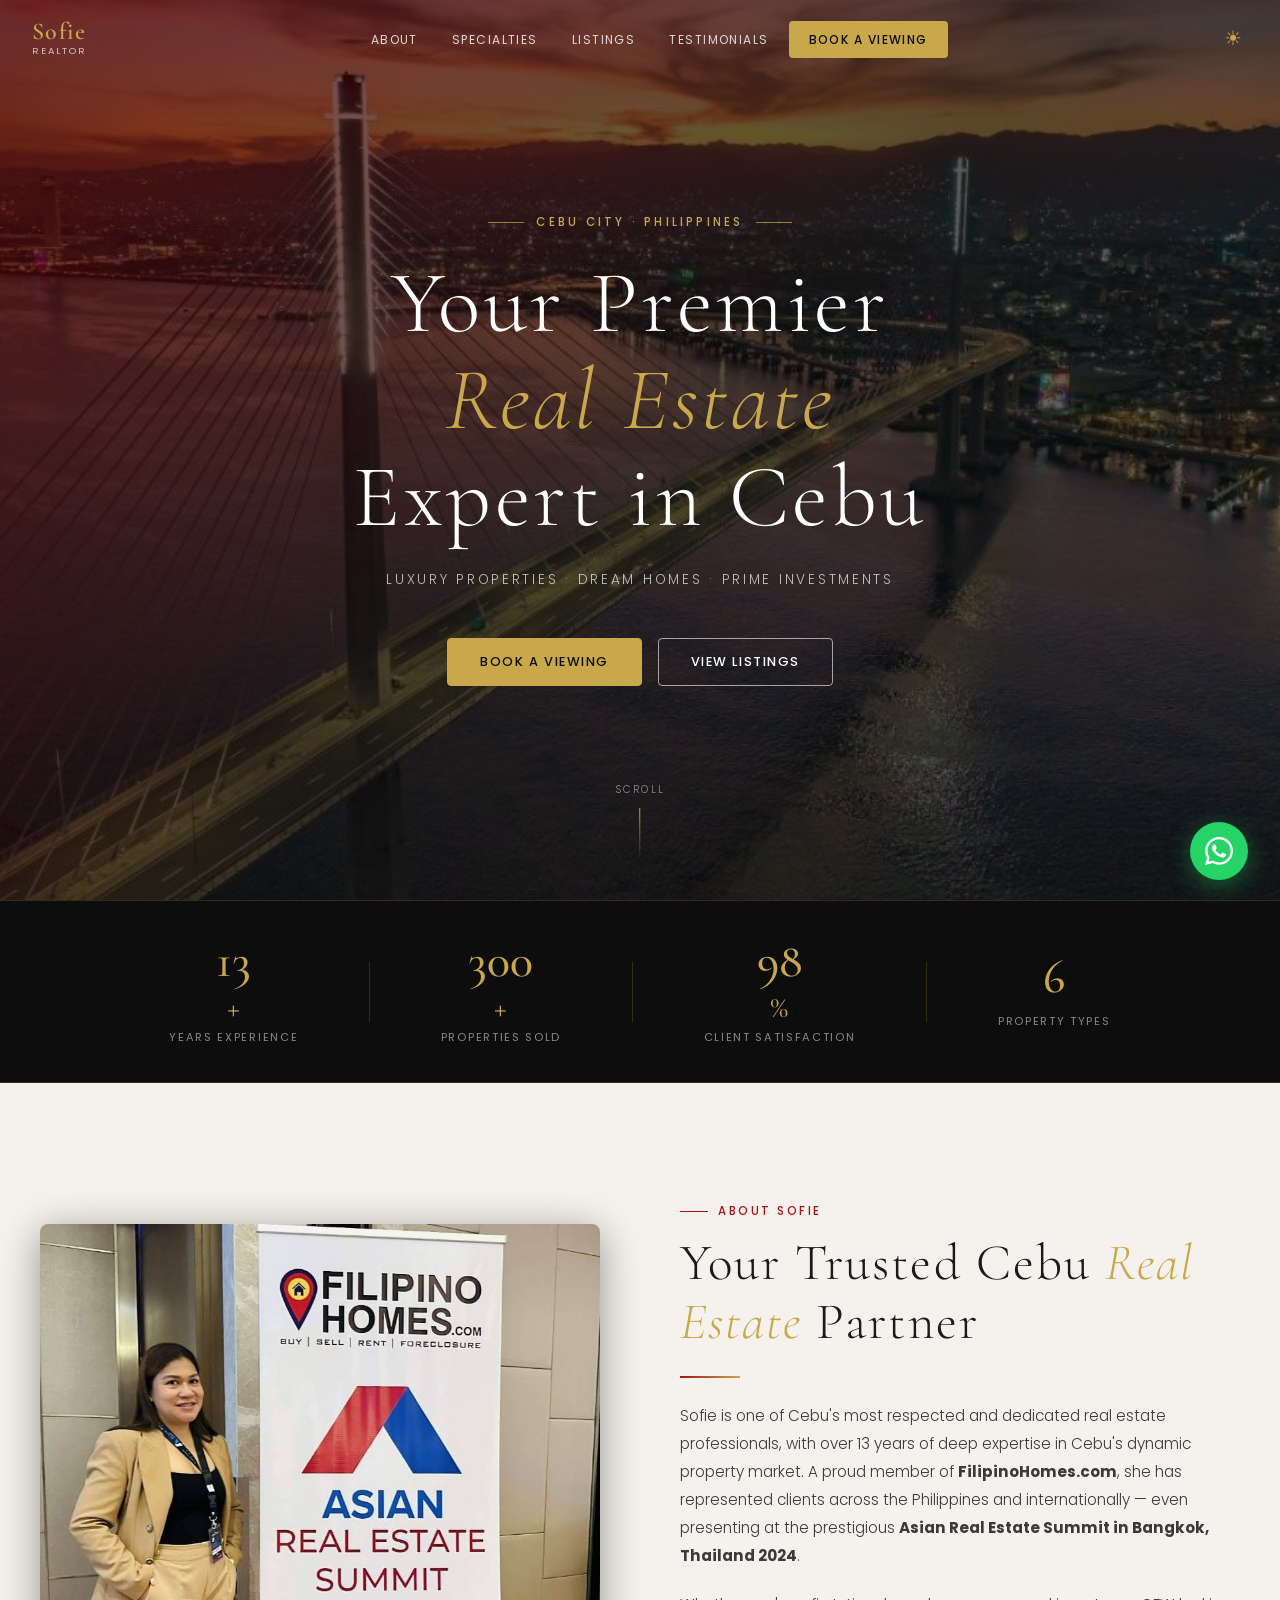
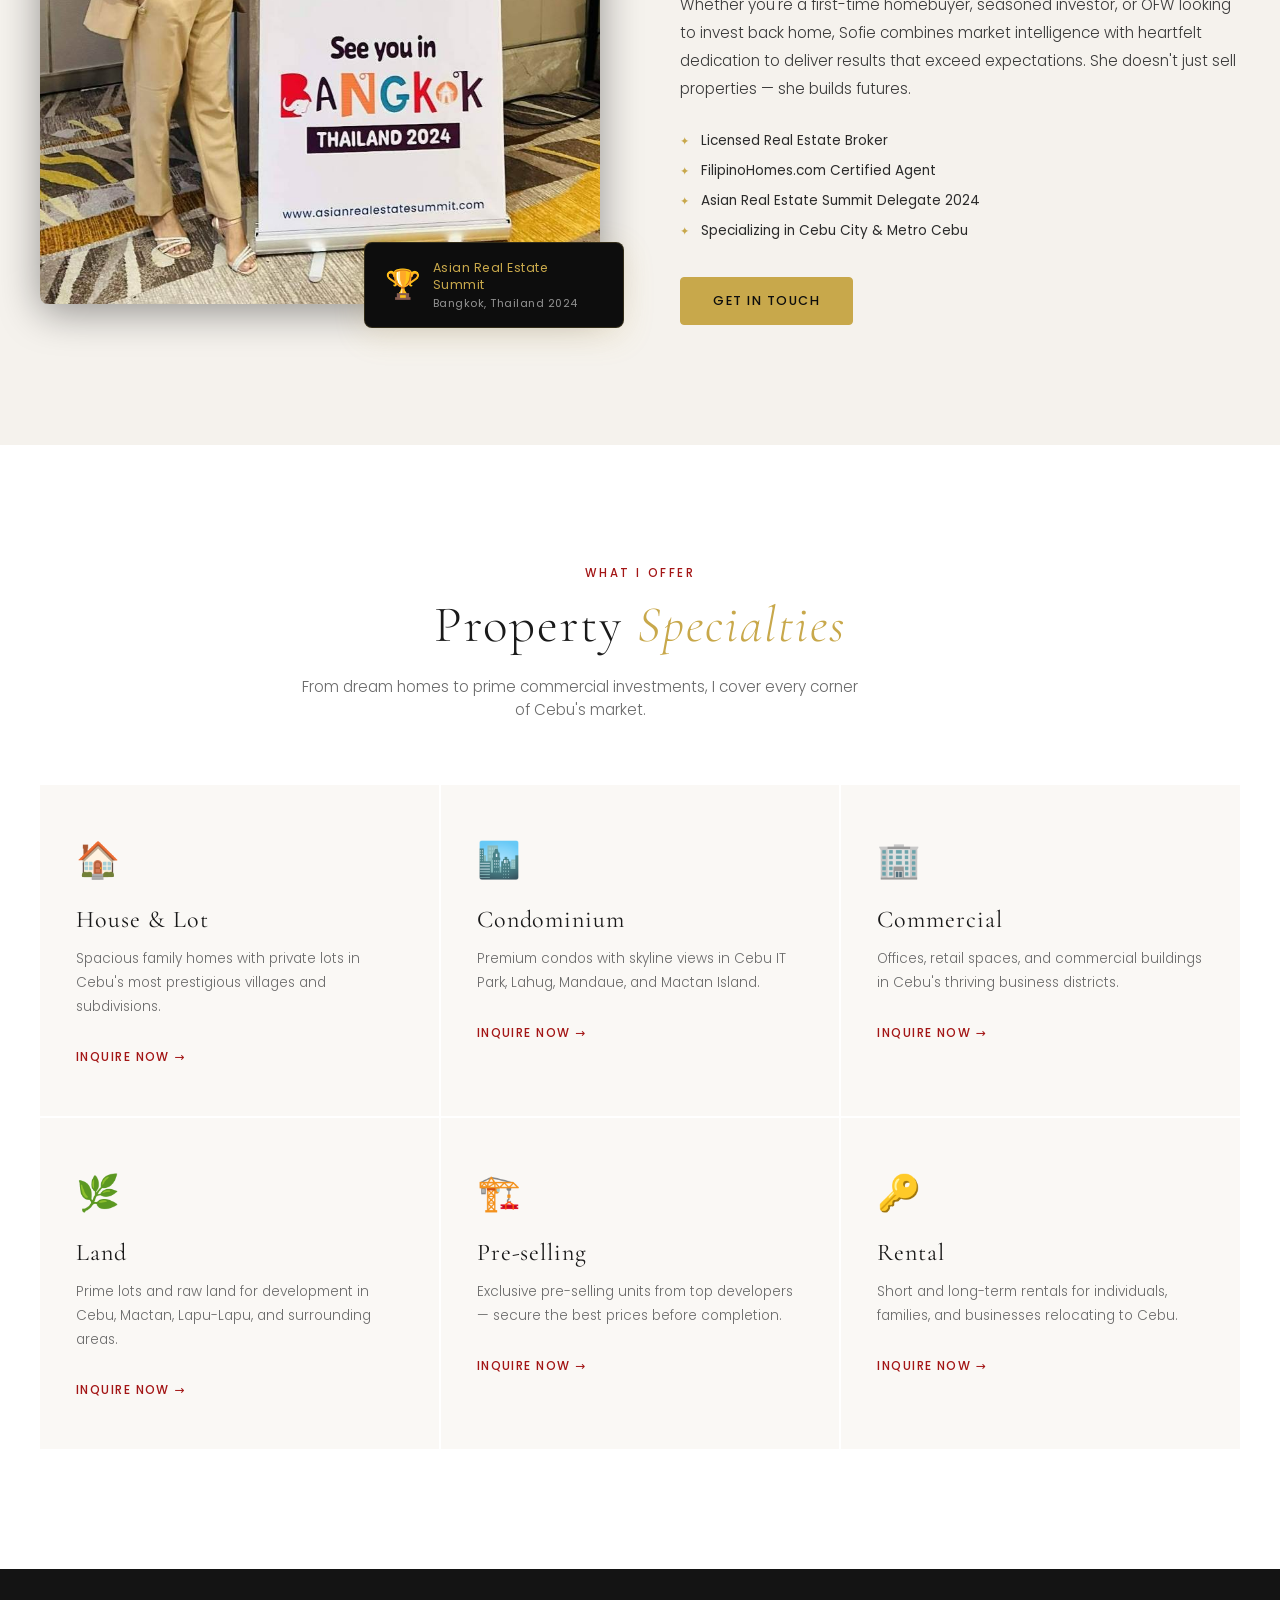
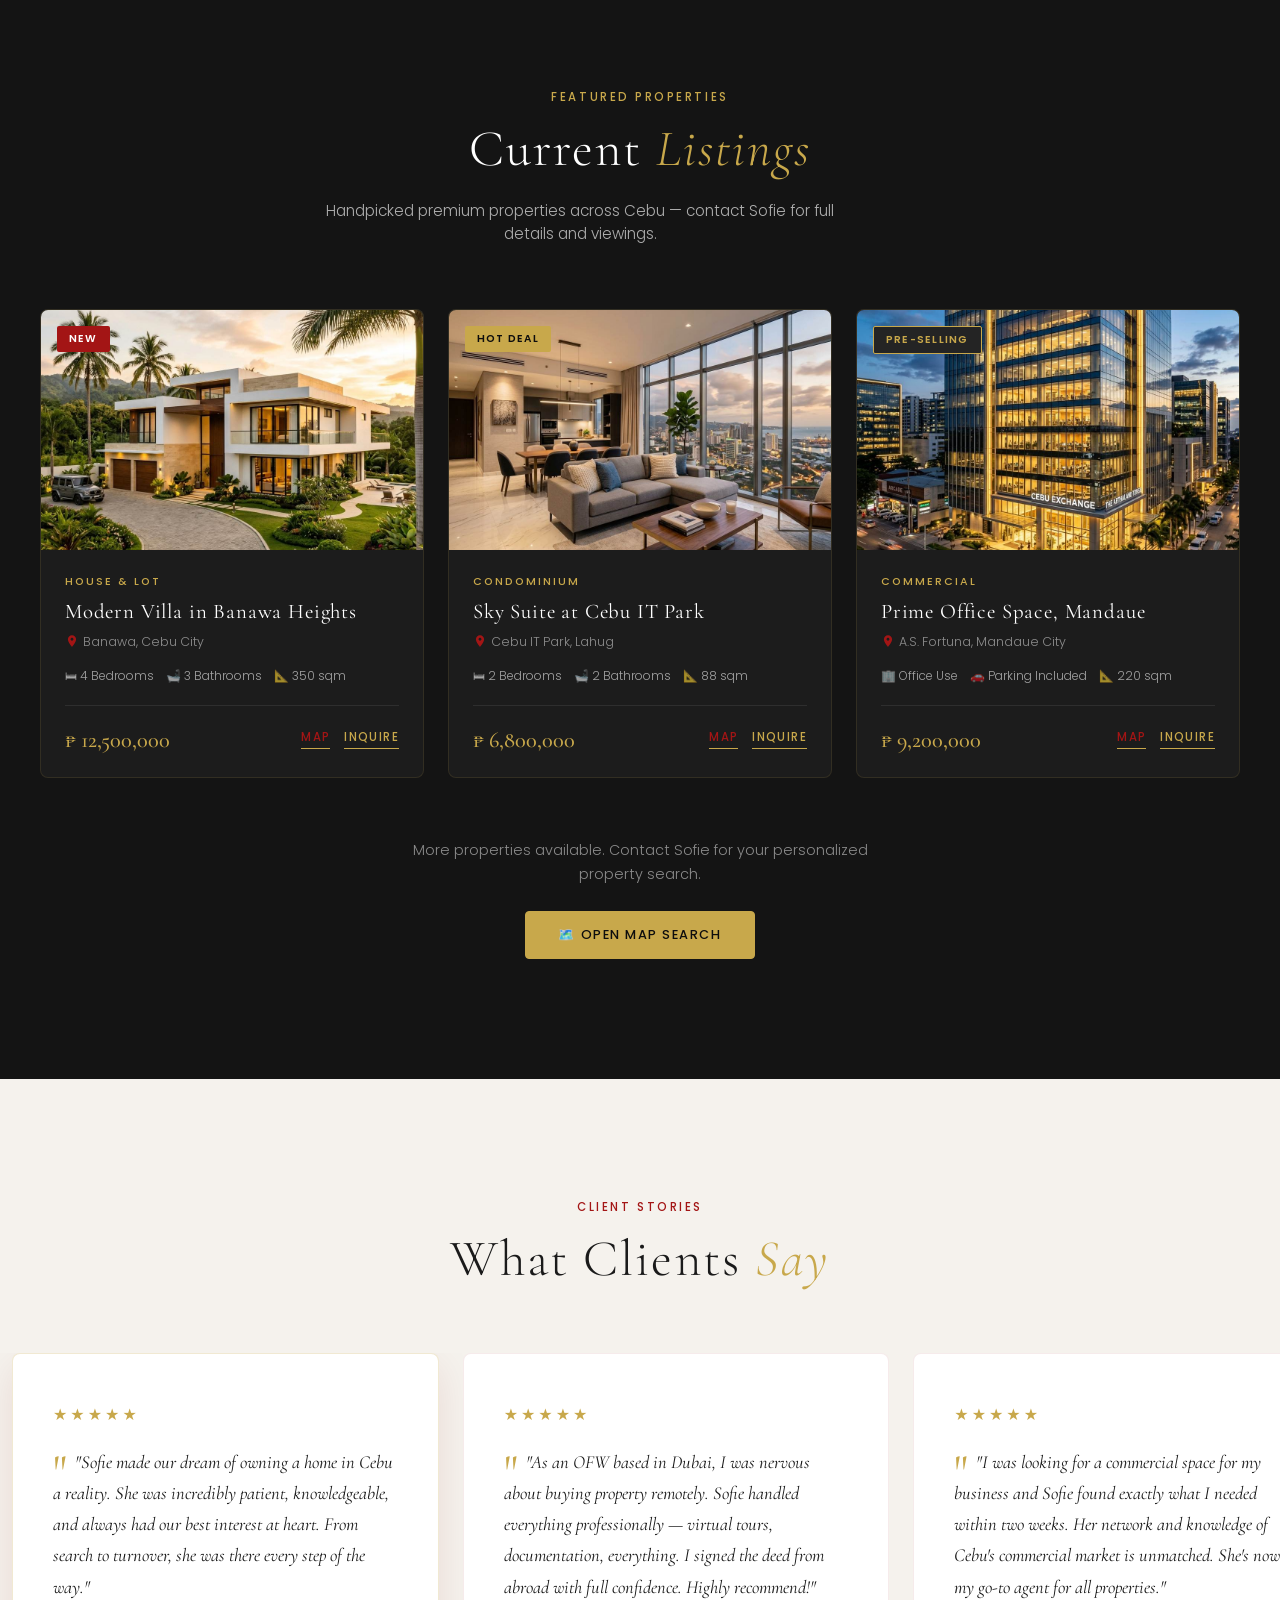
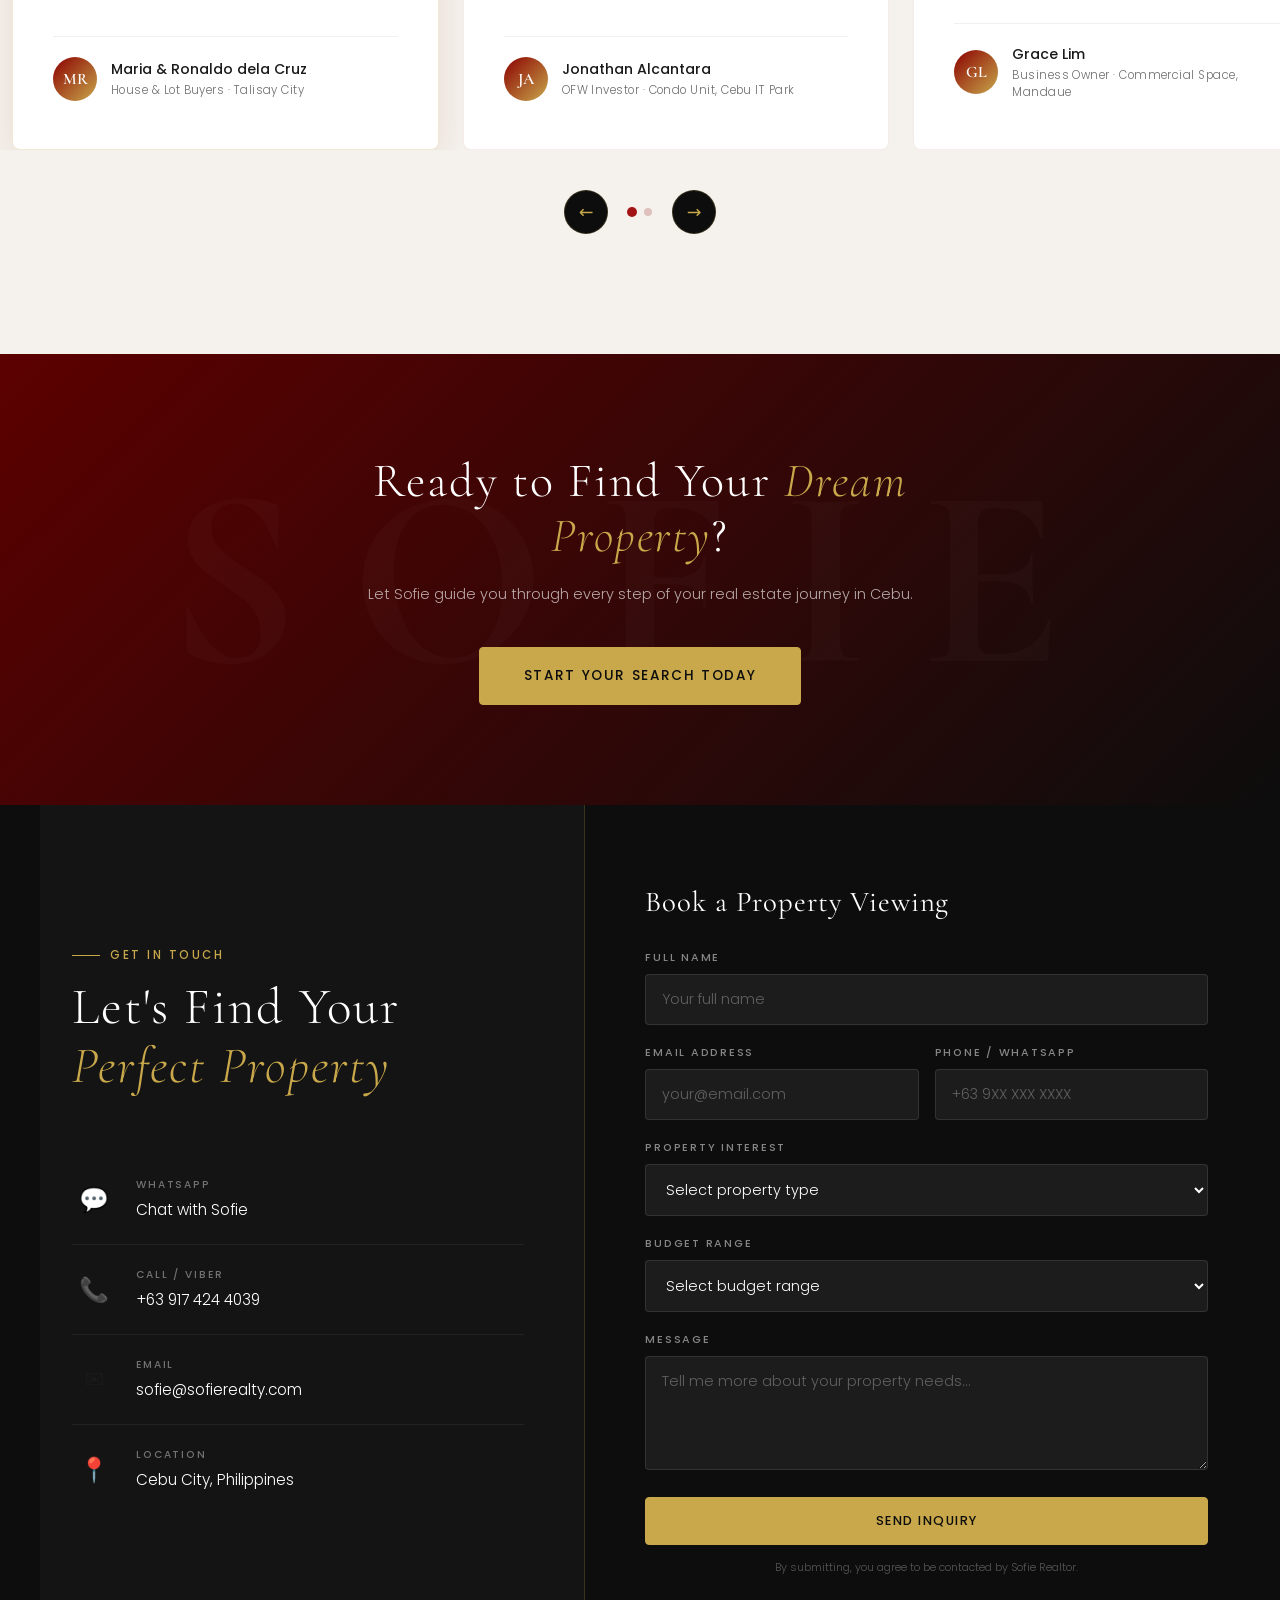
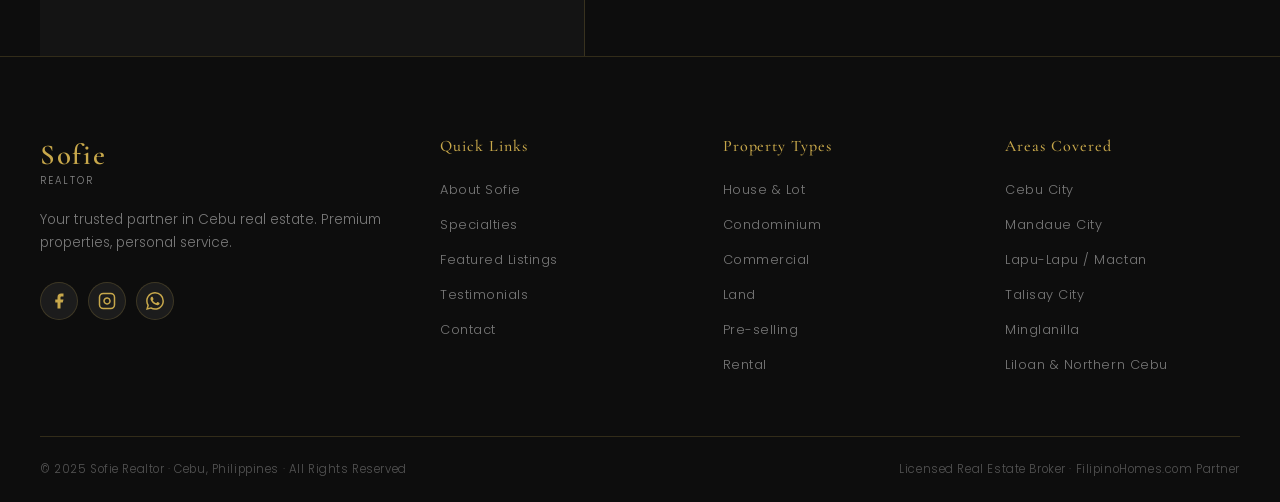
==== index.html @ 1ee6b12a "Bump script cache version to v4 to clear browser cache and force key update" ====
<!DOCTYPE html>
<html lang="en">
<head>
  <meta charset="UTF-8" />
  <meta name="viewport" content="width=device-width, initial-scale=1.0" />
  <title>Sofie Realtor | Premium Real Estate in Cebu</title>
  <meta name="description" content="Sofie Realtor is Cebu's premier real estate specialist. Find luxury homes, condos, commercial properties, and prime land in Cebu City and beyond." />
  <meta property="og:title" content="Sofie Realtor | Premium Real Estate in Cebu" />
  <meta property="og:description" content="Your trusted partner for luxury real estate in Cebu — House & Lot, Condo, Commercial, Land, Pre-selling, and Rental properties." />
  <meta property="og:type" content="website" />

  <!-- Fonts -->
  <link rel="preconnect" href="https://fonts.googleapis.com" />
  <link rel="preconnect" href="https://fonts.gstatic.com" crossorigin />
  <link href="https://fonts.googleapis.com/css2?family=Cormorant+Garamond:ital,wght@0,300;0,400;0,500;0,600;0,700;1,300;1,400;1,600&family=Poppins:wght@200;300;400;500;600;700&display=swap" rel="stylesheet" />

  <link rel="stylesheet" href="style.css?v=3" />
</head>
<body>

  <!-- ═══════════════════ NAVBAR ═══════════════════ -->
  <nav id="navbar" class="navbar">
    <div class="nav-container">
      <a href="#home" class="nav-logo">
        <span class="logo-main">Sofie</span>
        <span class="logo-sub">Realtor</span>
      </a>
      <ul class="nav-links" id="navLinks">
        <li><a href="#about" class="nav-link">About</a></li>
        <li><a href="#specialties" class="nav-link">Specialties</a></li>
        <li><a href="#listings" class="nav-link">Listings</a></li>
        <li><a href="#testimonials" class="nav-link">Testimonials</a></li>
        <li><a href="#contact" class="nav-link nav-cta">Book a Viewing</a></li>
      </ul>
      <div class="nav-right">
        <button class="theme-toggle" id="themeToggle" aria-label="Toggle theme">☀️</button>
        <button class="hamburger" id="hamburger" aria-label="Open menu">
          <span></span><span></span><span></span>
        </button>
      </div>
    </div>
  </nav>

  <!-- ═══════════════════ HERO ═══════════════════ -->
  <section id="home" class="hero">
    <div class="hero-bg">
      <img src="images/cebu_hero.jpg" alt="CCLEX Bridge Cebu at golden hour" class="hero-img" />
      <div class="hero-overlay"></div>
    </div>
    <div class="hero-content">
      <p class="pretitle wow-fade">CEBU CITY · PHILIPPINES</p>
      <h1 class="hero-title wow-fade delay-1">
        Your Premier<br />
        <em>Real Estate</em><br />
        Expert in Cebu
      </h1>
      <p class="hero-tagline wow-fade delay-2">Luxury Properties · Dream Homes · Prime Investments</p>
      <div class="hero-buttons wow-fade delay-3">
        <a href="#contact" class="btn btn-gold" id="hero-cta-book">Book a Viewing</a>
        <a href="#listings" class="btn btn-outline" id="hero-cta-listings">View Listings</a>
      </div>
    </div>
    <div class="hero-scroll">
      <span>Scroll</span>
      <div class="scroll-line"></div>
    </div>
  </section>

  <!-- ═══════════════════ STATS BAR ═══════════════════ -->
  <section class="stats-bar">
    <div class="stats-container">
      <div class="stat-item">
        <span class="stat-number" data-count="13">0</span><span class="stat-plus">+</span>
        <span class="stat-label">Years Experience</span>
      </div>
      <div class="stat-divider"></div>
      <div class="stat-item">
        <span class="stat-number" data-count="300">0</span><span class="stat-plus">+</span>
        <span class="stat-label">Properties Sold</span>
      </div>
      <div class="stat-divider"></div>
      <div class="stat-item">
        <span class="stat-number" data-count="98">0</span><span class="stat-plus">%</span>
        <span class="stat-label">Client Satisfaction</span>
      </div>
      <div class="stat-divider"></div>
      <div class="stat-item">
        <span class="stat-number" data-count="6">0</span><span class="stat-plus"></span>
        <span class="stat-label">Property Types</span>
      </div>
    </div>
  </section>

  <!-- ═══════════════════ ABOUT ═══════════════════ -->
  <section id="about" class="about">
    <div class="about-container">
      <div class="about-image-col">
        <div class="about-image-frame">
          <img src="images/sofie_real.jpg" alt="Sofie, Real Estate Expert Cebu" class="about-photo" />
          <div class="about-badge">
            <span class="badge-icon">🏆</span>
            <span class="badge-text">Asian Real Estate Summit<br/><small>Bangkok, Thailand 2024</small></span>
          </div>
        </div>
      </div>
      <div class="about-content-col">
        <p class="section-pretitle">About Sofie</p>
        <h2 class="section-title">Your Trusted Cebu <em>Real Estate</em> Partner</h2>
        <div class="about-divider"></div>
        <p class="about-text">
          Sofie is one of Cebu's most respected and dedicated real estate professionals, with over 13 years of deep expertise in Cebu's dynamic property market. A proud member of <strong>FilipinoHomes.com</strong>, she has represented clients across the Philippines and internationally — even presenting at the prestigious <strong>Asian Real Estate Summit in Bangkok, Thailand 2024</strong>.
        </p>
        <p class="about-text">
          Whether you're a first-time homebuyer, seasoned investor, or OFW looking to invest back home, Sofie combines market intelligence with heartfelt dedication to deliver results that exceed expectations. She doesn't just sell properties — she builds futures.
        </p>
        <div class="about-credentials">
          <div class="credential-item">
            <span class="credential-icon">✦</span>
            <span>Licensed Real Estate Broker</span>
          </div>
          <div class="credential-item">
            <span class="credential-icon">✦</span>
            <span>FilipinoHomes.com Certified Agent</span>
          </div>
          <div class="credential-item">
            <span class="credential-icon">✦</span>
            <span>Asian Real Estate Summit Delegate 2024</span>
          </div>
          <div class="credential-item">
            <span class="credential-icon">✦</span>
            <span>Specializing in Cebu City & Metro Cebu</span>
          </div>
        </div>
        <a href="#contact" class="btn btn-gold" id="about-cta">Get in Touch</a>
      </div>
    </div>
  </section>

  <!-- ═══════════════════ SPECIALTIES ═══════════════════ -->
  <section id="specialties" class="specialties">
    <div class="section-header">
      <p class="section-pretitle">What I Offer</p>
      <h2 class="section-title">Property <em>Specialties</em></h2>
      <p class="section-sub">From dream homes to prime commercial investments, I cover every corner of Cebu's market.</p>
    </div>
    <div class="specialties-grid">
      <div class="specialty-card" id="spec-house">
        <div class="specialty-icon">🏠</div>
        <h3 class="specialty-title">House & Lot</h3>
        <p class="specialty-desc">Spacious family homes with private lots in Cebu's most prestigious villages and subdivisions.</p>
        <a href="#contact" class="specialty-link" id="spec-link-house">Inquire Now →</a>
      </div>
      <div class="specialty-card" id="spec-condo">
        <div class="specialty-icon">🏙️</div>
        <h3 class="specialty-title">Condominium</h3>
        <p class="specialty-desc">Premium condos with skyline views in Cebu IT Park, Lahug, Mandaue, and Mactan Island.</p>
        <a href="#contact" class="specialty-link" id="spec-link-condo">Inquire Now →</a>
      </div>
      <div class="specialty-card" id="spec-commercial">
        <div class="specialty-icon">🏢</div>
        <h3 class="specialty-title">Commercial</h3>
        <p class="specialty-desc">Offices, retail spaces, and commercial buildings in Cebu's thriving business districts.</p>
        <a href="#contact" class="specialty-link" id="spec-link-commercial">Inquire Now →</a>
      </div>
      <div class="specialty-card" id="spec-land">
        <div class="specialty-icon">🌿</div>
        <h3 class="specialty-title">Land</h3>
        <p class="specialty-desc">Prime lots and raw land for development in Cebu, Mactan, Lapu-Lapu, and surrounding areas.</p>
        <a href="#contact" class="specialty-link" id="spec-link-land">Inquire Now →</a>
      </div>
      <div class="specialty-card" id="spec-preselling">
        <div class="specialty-icon">🏗️</div>
        <h3 class="specialty-title">Pre-selling</h3>
        <p class="specialty-desc">Exclusive pre-selling units from top developers — secure the best prices before completion.</p>
        <a href="#contact" class="specialty-link" id="spec-link-preselling">Inquire Now →</a>
      </div>
      <div class="specialty-card" id="spec-rental">
        <div class="specialty-icon">🔑</div>
        <h3 class="specialty-title">Rental</h3>
        <p class="specialty-desc">Short and long-term rentals for individuals, families, and businesses relocating to Cebu.</p>
        <a href="#contact" class="specialty-link" id="spec-link-rental">Inquire Now →</a>
      </div>
    </div>
  </section>

  <!-- ═══════════════════ LISTINGS ═══════════════════ -->
  <section id="listings" class="listings">
    <div class="section-header section-header--light">
      <p class="section-pretitle section-pretitle--gold">Featured Properties</p>
      <h2 class="section-title section-title--white">Current <em>Listings</em></h2>
      <p class="section-sub section-sub--light">Handpicked premium properties across Cebu — contact Sofie for full details and viewings.</p>
    </div>
    <div class="listings-grid">

      <article class="listing-card" id="listing-1">
        <div class="listing-img-wrap">
          <img src="images/property_house.jpg" alt="Luxury House and Lot in Cebu" class="listing-img" />
          <div class="listing-badge listing-badge--new">New</div>
          <div class="listing-overlay">
            <a href="#contact" class="btn btn-gold btn-sm" id="listing-view-1">Book Viewing</a>
          </div>
        </div>
        <div class="listing-info">
          <p class="listing-type">House & Lot</p>
          <h3 class="listing-title">Modern Villa in Banawa Heights</h3>
          <p class="listing-location"><svg viewBox="0 0 24 24" fill="#A31515" style="width:14px; height:14px; display:inline-block; vertical-align:middle; margin-right:4px; position:relative; top:-1px;"><path d="M12 2C8.13 2 5 5.13 5 9c0 5.25 7 13 7 13s7-7.75 7-13c0-3.87-3.13-7-7-7zm0 9.5c-1.38 0-2.5-1.12-2.5-2.5s1.12-2.5 2.5-2.5 2.5 1.12 2.5 2.5-1.12 2.5-2.5 2.5z"/></svg>Banawa, Cebu City</p>
          <div class="listing-details">
            <span>🛏 4 Bedrooms</span>
            <span>🛁 3 Bathrooms</span>
            <span>📐 350 sqm</span>
          </div>
          <div class="listing-footer">
            <span class="listing-price">₱ 12,500,000</span>
            <div style="display: flex; gap: 14px; align-items: center;">
              <a href="search.html?id=1" class="listing-cta" style="color: var(--red-mid);">Map</a>
              <a href="#contact" class="listing-cta" id="listing-cta-1">Inquire</a>
            </div>
          </div>
        </div>
      </article>

      <article class="listing-card" id="listing-2">
        <div class="listing-img-wrap">
          <img src="images/property_condo.jpg" alt="Luxury Condo in Cebu IT Park" class="listing-img" />
          <div class="listing-badge listing-badge--hot">Hot Deal</div>
          <div class="listing-overlay">
            <a href="#contact" class="btn btn-gold btn-sm" id="listing-view-2">Book Viewing</a>
          </div>
        </div>
        <div class="listing-info">
          <p class="listing-type">Condominium</p>
          <h3 class="listing-title">Sky Suite at Cebu IT Park</h3>
          <p class="listing-location"><svg viewBox="0 0 24 24" fill="#A31515" style="width:14px; height:14px; display:inline-block; vertical-align:middle; margin-right:4px; position:relative; top:-1px;"><path d="M12 2C8.13 2 5 5.13 5 9c0 5.25 7 13 7 13s7-7.75 7-13c0-3.87-3.13-7-7-7zm0 9.5c-1.38 0-2.5-1.12-2.5-2.5s1.12-2.5 2.5-2.5 2.5 1.12 2.5 2.5-1.12 2.5-2.5 2.5z"/></svg>Cebu IT Park, Lahug</p>
          <div class="listing-details">
            <span>🛏 2 Bedrooms</span>
            <span>🛁 2 Bathrooms</span>
            <span>📐 88 sqm</span>
          </div>
          <div class="listing-footer">
            <span class="listing-price">₱ 6,800,000</span>
            <div style="display: flex; gap: 14px; align-items: center;">
              <a href="search.html?id=2" class="listing-cta" style="color: var(--red-mid);">Map</a>
              <a href="#contact" class="listing-cta" id="listing-cta-2">Inquire</a>
            </div>
          </div>
        </div>
      </article>

      <article class="listing-card" id="listing-3">
        <div class="listing-img-wrap">
          <img src="images/property_commercial.jpg" alt="Commercial Space in Mandaue" class="listing-img" />
          <div class="listing-badge listing-badge--presell">Pre-selling</div>
          <div class="listing-overlay">
            <a href="#contact" class="btn btn-gold btn-sm" id="listing-view-3">Book Viewing</a>
          </div>
        </div>
        <div class="listing-info">
          <p class="listing-type">Commercial</p>
          <h3 class="listing-title">Prime Office Space, Mandaue</h3>
          <p class="listing-location"><svg viewBox="0 0 24 24" fill="#A31515" style="width:14px; height:14px; display:inline-block; vertical-align:middle; margin-right:4px; position:relative; top:-1px;"><path d="M12 2C8.13 2 5 5.13 5 9c0 5.25 7 13 7 13s7-7.75 7-13c0-3.87-3.13-7-7-7zm0 9.5c-1.38 0-2.5-1.12-2.5-2.5s1.12-2.5 2.5-2.5 2.5 1.12 2.5 2.5-1.12 2.5-2.5 2.5z"/></svg>A.S. Fortuna, Mandaue City</p>
          <div class="listing-details">
            <span>🏢 Office Use</span>
            <span>🚗 Parking Included</span>
            <span>📐 220 sqm</span>
          </div>
          <div class="listing-footer">
            <span class="listing-price">₱ 9,200,000</span>
            <div style="display: flex; gap: 14px; align-items: center;">
              <a href="search.html?id=3" class="listing-cta" style="color: var(--red-mid);">Map</a>
              <a href="#contact" class="listing-cta" id="listing-cta-3">Inquire</a>
            </div>
          </div>
        </div>
      </article>

    </div>
    <div class="listings-more">
      <p>More properties available. Contact Sofie for your personalized property search.</p>
      <a href="search.html" class="btn btn-gold" id="listings-all-cta">🗺️ Open Map Search</a>
    </div>
  </section>

  <!-- ═══════════════════ TESTIMONIALS ═══════════════════ -->
  <section id="testimonials" class="testimonials">
    <div class="section-header">
      <p class="section-pretitle">Client Stories</p>
      <h2 class="section-title">What Clients <em>Say</em></h2>
    </div>
    <div class="testimonials-slider" id="testimonialsSlider">
      <div class="testimonials-track" id="testimonialsTrack">

        <div class="testimonial-card">
          <div class="testimonial-stars">★★★★★</div>
          <blockquote class="testimonial-quote">
            "Sofie made our dream of owning a home in Cebu a reality. She was incredibly patient, knowledgeable, and always had our best interest at heart. From search to turnover, she was there every step of the way."
          </blockquote>
          <div class="testimonial-author">
            <div class="author-avatar">MR</div>
            <div>
              <p class="author-name">Maria & Ronaldo dela Cruz</p>
              <p class="author-detail">House & Lot Buyers · Talisay City</p>
            </div>
          </div>
        </div>

        <div class="testimonial-card">
          <div class="testimonial-stars">★★★★★</div>
          <blockquote class="testimonial-quote">
            "As an OFW based in Dubai, I was nervous about buying property remotely. Sofie handled everything professionally — virtual tours, documentation, everything. I signed the deed from abroad with full confidence. Highly recommend!"
          </blockquote>
          <div class="testimonial-author">
            <div class="author-avatar">JA</div>
            <div>
              <p class="author-name">Jonathan Alcantara</p>
              <p class="author-detail">OFW Investor · Condo Unit, Cebu IT Park</p>
            </div>
          </div>
        </div>

        <div class="testimonial-card">
          <div class="testimonial-stars">★★★★★</div>
          <blockquote class="testimonial-quote">
            "I was looking for a commercial space for my business and Sofie found exactly what I needed within two weeks. Her network and knowledge of Cebu's commercial market is unmatched. She's now my go-to agent for all properties."
          </blockquote>
          <div class="testimonial-author">
            <div class="author-avatar">GL</div>
            <div>
              <p class="author-name">Grace Lim</p>
              <p class="author-detail">Business Owner · Commercial Space, Mandaue</p>
            </div>
          </div>
        </div>

        <div class="testimonial-card">
          <div class="testimonial-stars">★★★★★</div>
          <blockquote class="testimonial-quote">
            "Sofie's expertise in pre-selling properties saved us a significant amount. She explained everything clearly — the payment schemes, developer reputation, projected ROI. We trusted her completely and she delivered."
          </blockquote>
          <div class="testimonial-author">
            <div class="author-avatar">KT</div>
            <div>
              <p class="author-name">Kevin & Tricia Santos</p>
              <p class="author-detail">Pre-selling Investors · Mactan Island</p>
            </div>
          </div>
        </div>

      </div>
    </div>
    <div class="testimonial-controls">
      <button class="testimonial-btn" id="testimonialPrev" aria-label="Previous testimonial">←</button>
      <div class="testimonial-dots" id="testimonialDots"></div>
      <button class="testimonial-btn" id="testimonialNext" aria-label="Next testimonial">→</button>
    </div>
  </section>

  <!-- ═══════════════════ CTA BANNER ═══════════════════ -->
  <section class="cta-banner">
    <div class="cta-banner-content">
      <h2 class="cta-title">Ready to Find Your <em>Dream Property</em>?</h2>
      <p class="cta-sub">Let Sofie guide you through every step of your real estate journey in Cebu.</p>
      <a href="#contact" class="btn btn-gold btn-lg" id="cta-banner-btn">Start Your Search Today</a>
    </div>
  </section>

  <!-- ═══════════════════ CONTACT ═══════════════════ -->
  <section id="contact" class="contact">
    <div class="contact-container">
      <div class="contact-info-col">
        <p class="section-pretitle section-pretitle--gold">Get in Touch</p>
        <h2 class="section-title section-title--white">Let's Find Your<br /><em>Perfect Property</em></h2>
        <div class="contact-methods">
          <a href="https://wa.me/639174244039?text=Hi%20Sofie!%20I%27m%20interested%20in%20a%20property%20viewing." class="contact-method contact-whatsapp" id="contact-whatsapp" target="_blank" rel="noopener">
            <span class="contact-method-icon">💬</span>
            <div>
              <span class="contact-method-label">WhatsApp</span>
              <span class="contact-method-value">Chat with Sofie</span>
            </div>
          </a>
          <a href="tel:+639174244039" class="contact-method" id="contact-phone">
            <span class="contact-method-icon">📞</span>
            <div>
              <span class="contact-method-label">Call / Viber</span>
              <span class="contact-method-value">+63 917 424 4039</span>
            </div>
          </a>
          <a href="mailto:sofie@sofierealty.com" class="contact-method" id="contact-email">
            <span class="contact-method-icon">✉️</span>
            <div>
              <span class="contact-method-label">Email</span>
              <span class="contact-method-value">sofie@sofierealty.com</span>
            </div>
          </a>
          <div class="contact-method">
            <span class="contact-method-icon">📍</span>
            <div>
              <span class="contact-method-label">Location</span>
              <span class="contact-method-value">Cebu City, Philippines</span>
            </div>
          </div>
        </div>
      </div>
      <div class="contact-form-col">
        <form class="contact-form" id="contactForm" novalidate>
          <h3 class="form-title">Book a Property Viewing</h3>
          <div class="form-group">
            <label for="fullName">Full Name</label>
            <input type="text" id="fullName" name="fullName" placeholder="Your full name" required />
          </div>
          <div class="form-row">
            <div class="form-group">
              <label for="email">Email Address</label>
              <input type="email" id="email" name="email" placeholder="your@email.com" required />
            </div>
            <div class="form-group">
              <label for="phone">Phone / WhatsApp</label>
              <input type="tel" id="phone" name="phone" placeholder="+63 9XX XXX XXXX" />
            </div>
          </div>
          <div class="form-group">
            <label for="propertyType">Property Interest</label>
            <select id="propertyType" name="propertyType">
              <option value="">Select property type</option>
              <option value="house-lot">House & Lot</option>
              <option value="condo">Condominium</option>
              <option value="commercial">Commercial</option>
              <option value="land">Land</option>
              <option value="pre-selling">Pre-selling</option>
              <option value="rental">Rental</option>
            </select>
          </div>
          <div class="form-group">
            <label for="budget">Budget Range</label>
            <select id="budget" name="budget">
              <option value="">Select budget range</option>
              <option value="below-3m">Below ₱3M</option>
              <option value="3m-6m">₱3M – ₱6M</option>
              <option value="6m-10m">₱6M – ₱10M</option>
              <option value="10m-20m">₱10M – ₱20M</option>
              <option value="above-20m">Above ₱20M</option>
            </select>
          </div>
          <div class="form-group">
            <label for="message">Message</label>
            <textarea id="message" name="message" rows="4" placeholder="Tell me more about your property needs..."></textarea>
          </div>
          <button type="submit" class="btn btn-gold btn-full" id="form-submit">Send Inquiry</button>
          <p class="form-note">By submitting, you agree to be contacted by Sofie Realtor.</p>
        </form>
      </div>
    </div>
  </section>

  <!-- ═══════════════════ FOOTER ═══════════════════ -->
  <footer class="footer">
    <div class="footer-container">
      <div class="footer-brand">
        <div class="footer-logo">
          <span class="logo-main">Sofie</span>
          <span class="logo-sub">Realtor</span>
        </div>
        <p class="footer-tagline">Your trusted partner in Cebu real estate. Premium properties, personal service.</p>
        <div class="footer-socials">
          <a href="#" class="social-btn" id="footer-fb" aria-label="Facebook">
            <svg width="18" height="18" viewBox="0 0 24 24" fill="currentColor"><path d="M18 2h-3a5 5 0 0 0-5 5v3H7v4h3v8h4v-8h3l1-4h-4V7a1 1 0 0 1 1-1h3z"/></svg>
          </a>
          <a href="#" class="social-btn" id="footer-ig" aria-label="Instagram">
            <svg width="18" height="18" viewBox="0 0 24 24" fill="none" stroke="currentColor" stroke-width="2"><rect x="2" y="2" width="20" height="20" rx="5" ry="5"/><path d="M16 11.37A4 4 0 1 1 12.63 8 4 4 0 0 1 16 11.37z"/><line x1="17.5" y1="6.5" x2="17.51" y2="6.5"/></svg>
          </a>
          <a href="https://wa.me/639174244039" class="social-btn" id="footer-wa" aria-label="WhatsApp">
            <svg width="18" height="18" viewBox="0 0 24 24" fill="currentColor"><path d="M17.472 14.382c-.297-.149-1.758-.867-2.03-.967-.273-.099-.471-.148-.67.15-.197.297-.767.966-.94 1.164-.173.199-.347.223-.644.075-.297-.15-1.255-.463-2.39-1.475-.883-.788-1.48-1.761-1.653-2.059-.173-.297-.018-.458.13-.606.134-.133.298-.347.446-.52.149-.174.198-.298.298-.497.099-.198.05-.371-.025-.52-.075-.149-.669-1.612-.916-2.207-.242-.579-.487-.5-.669-.51-.173-.008-.371-.01-.57-.01-.198 0-.52.074-.792.372-.272.297-1.04 1.016-1.04 2.479 0 1.462 1.065 2.875 1.213 3.074.149.198 2.096 3.2 5.077 4.487.709.306 1.262.489 1.694.625.712.227 1.36.195 1.871.118.571-.085 1.758-.719 2.006-1.413.248-.694.248-1.289.173-1.413-.074-.124-.272-.198-.57-.347m-5.421 7.403h-.004a9.87 9.87 0 0 1-5.031-1.378l-.361-.214-3.741.982.998-3.648-.235-.374a9.86 9.86 0 0 1-1.51-5.26c.001-5.45 4.436-9.884 9.888-9.884 2.64 0 5.122 1.03 6.988 2.898a9.825 9.825 0 0 1 2.893 6.994c-.003 5.45-4.437 9.884-9.885 9.884m8.413-18.297A11.815 11.815 0 0 0 12.05 0C5.495 0 .16 5.335.157 11.892c0 2.096.547 4.142 1.588 5.945L.057 24l6.305-1.654a11.882 11.882 0 0 0 5.683 1.448h.005c6.554 0 11.89-5.335 11.893-11.893a11.821 11.821 0 0 0-3.48-8.413z"/></svg>
          </a>
        </div>
      </div>
      <div class="footer-links-group">
        <h4 class="footer-heading">Quick Links</h4>
        <ul class="footer-links">
          <li><a href="#about">About Sofie</a></li>
          <li><a href="#specialties">Specialties</a></li>
          <li><a href="#listings">Featured Listings</a></li>
          <li><a href="#testimonials">Testimonials</a></li>
          <li><a href="#contact">Contact</a></li>
        </ul>
      </div>
      <div class="footer-links-group">
        <h4 class="footer-heading">Property Types</h4>
        <ul class="footer-links">
          <li><a href="#specialties">House & Lot</a></li>
          <li><a href="#specialties">Condominium</a></li>
          <li><a href="#specialties">Commercial</a></li>
          <li><a href="#specialties">Land</a></li>
          <li><a href="#specialties">Pre-selling</a></li>
          <li><a href="#specialties">Rental</a></li>
        </ul>
      </div>
      <div class="footer-links-group">
        <h4 class="footer-heading">Areas Covered</h4>
        <ul class="footer-links">
          <li><a href="#contact">Cebu City</a></li>
          <li><a href="#contact">Mandaue City</a></li>
          <li><a href="#contact">Lapu-Lapu / Mactan</a></li>
          <li><a href="#contact">Talisay City</a></li>
          <li><a href="#contact">Minglanilla</a></li>
          <li><a href="#contact">Liloan & Northern Cebu</a></li>
        </ul>
      </div>
    </div>
    <div class="footer-bottom">
      <p>© 2025 Sofie Realtor · Cebu, Philippines · All Rights Reserved</p>
      <p>Licensed Real Estate Broker · FilipinoHomes.com Partner</p>
    </div>
  </footer>

  <!-- WhatsApp Floating Button -->
  <a href="https://wa.me/639174244039?text=Hi%20Sofie!%20I%27d%20like%20to%20inquire%20about%20a%20property." class="wa-float" id="wa-float-btn" target="_blank" rel="noopener" aria-label="Chat on WhatsApp">
    <svg width="28" height="28" viewBox="0 0 24 24" fill="currentColor"><path d="M17.472 14.382c-.297-.149-1.758-.867-2.03-.967-.273-.099-.471-.148-.67.15-.197.297-.767.966-.94 1.164-.173.199-.347.223-.644.075-.297-.15-1.255-.463-2.39-1.475-.883-.788-1.48-1.761-1.653-2.059-.173-.297-.018-.458.13-.606.134-.133.298-.347.446-.52.149-.174.198-.298.298-.497.099-.198.05-.371-.025-.52-.075-.149-.669-1.612-.916-2.207-.242-.579-.487-.5-.669-.51-.173-.008-.371-.01-.57-.01-.198 0-.52.074-.792.372-.272.297-1.04 1.016-1.04 2.479 0 1.462 1.065 2.875 1.213 3.074.149.198 2.096 3.2 5.077 4.487.709.306 1.262.489 1.694.625.712.227 1.36.195 1.871.118.571-.085 1.758-.719 2.006-1.413.248-.694.248-1.289.173-1.413-.074-.124-.272-.198-.57-.347m-5.421 7.403h-.004a9.87 9.87 0 0 1-5.031-1.378l-.361-.214-3.741.982.998-3.648-.235-.374a9.86 9.86 0 0 1-1.51-5.26c.001-5.45 4.436-9.884 9.888-9.884 2.64 0 5.122 1.03 6.988 2.898a9.825 9.825 0 0 1 2.893 6.994c-.003 5.45-4.437 9.884-9.885 9.884m8.413-18.297A11.815 11.815 0 0 0 12.05 0C5.495 0 .16 5.335.157 11.892c0 2.096.547 4.142 1.588 5.945L.057 24l6.305-1.654a11.882 11.882 0 0 0 5.683 1.448h.005c6.554 0 11.89-5.335 11.893-11.893a11.821 11.821 0 0 0-3.48-8.413z"/></svg>
  </a>

  <!-- Chatbase AI Chatbot Widget -->
  <script>
    (function(){if(!window.chatbase||window.chatbase("getState")!=="initialized"){window.chatbase=(...arguments)=>{if(!window.chatbase.q){window.chatbase.q=[]}window.chatbase.q.push(arguments)};window.chatbase=new Proxy(window.chatbase,{get(target,prop){if(prop==="q"){return target.q}return(...args)=>target(prop,...args)}})}const onLoad=function(){const script=document.createElement("script");script.src="https://www.chatbase.co/embed.min.js";script.id="zufsk7v3mHL6Har65y9Gh";script.domain="www.chatbase.co";document.body.appendChild(script)};if(document.readyState==="complete"){onLoad()}else{window.addEventListener("load",onLoad)}})();
  </script>

  <script src="script.js?v=4"></script>
</body>
</html>
---- style.css ----
/* ═══════════════════════════════════════════════════════
   SOFIE REALTOR — Premium Real Estate Website
   Color Palette: Deep Red · Gold · Dark
   ═══════════════════════════════════════════════════════ */

/* ── CSS Variables ── */
:root {
  --red:       #8B0000;
  --red-dark:  #5C0000;
  --red-mid:   #A31515;
  --gold:      #C8A84B;
  --gold-light:#D4B870;
  --gold-pale: #F0E6C0;
  --dark:      #0D0D0D;
  --dark-2:    #141414;
  --dark-3:    #1C1C1C;
  --dark-4:    #242424;
  --mid:       #2E2E2E;
  --light-bg:  #F5F2ED;
  --white:     #FFFFFF;
  --off-white: #FAF8F5;
  --text:      #1A1A1A;
  --text-muted:#6B6B6B;
  --border:    rgba(200,168,75,0.2);

  --font-serif: 'Cormorant Garamond', Georgia, serif;
  --font-sans:  'Poppins', system-ui, sans-serif;

  --transition: 0.35s cubic-bezier(0.4, 0, 0.2, 1);
  --shadow-gold: 0 8px 32px rgba(200,168,75,0.15);
  --shadow-dark: 0 8px 40px rgba(0,0,0,0.4);
  --radius: 4px;
  --radius-lg: 8px;
}

/* ── Reset & Base ── */
*, *::before, *::after { box-sizing: border-box; margin: 0; padding: 0; }
html { scroll-behavior: smooth; font-size: 16px; }
body {
  font-family: var(--font-sans);
  font-weight: 300;
  color: var(--text);
  background: var(--white);
  overflow-x: hidden;
}
img { max-width: 100%; display: block; }
a { text-decoration: none; color: inherit; }
ul { list-style: none; }
input, select, textarea, button { font-family: var(--font-sans); }

/* ── Typography ── */
h1, h2, h3, h4 { font-family: var(--font-serif); font-weight: 400; letter-spacing: 0.04em; line-height: 1.15; }
em { font-style: italic; color: var(--gold); }

/* ── Buttons ── */
.btn {
  display: inline-flex;
  align-items: center;
  gap: 8px;
  padding: 14px 32px;
  font-family: var(--font-sans);
  font-size: 0.8rem;
  font-weight: 500;
  letter-spacing: 0.12em;
  text-transform: uppercase;
  border: 1px solid transparent;
  cursor: pointer;
  transition: var(--transition);
  border-radius: var(--radius);
  position: relative;
  overflow: hidden;
}
.btn::after {
  content: '';
  position: absolute;
  inset: 0;
  background: rgba(255,255,255,0.08);
  opacity: 0;
  transition: var(--transition);
}
.btn:hover::after { opacity: 1; }

.btn-gold {
  background: var(--gold);
  color: var(--dark);
  border-color: var(--gold);
}
.btn-gold:hover {
  background: var(--gold-light);
  border-color: var(--gold-light);
  transform: translateY(-2px);
  box-shadow: 0 8px 24px rgba(200,168,75,0.3);
}
.btn-outline {
  background: transparent;
  color: var(--white);
  border-color: rgba(255,255,255,0.6);
}
.btn-outline:hover {
  background: var(--white);
  color: var(--dark);
  border-color: var(--white);
  transform: translateY(-2px);
}
.btn-sm { padding: 10px 22px; font-size: 0.72rem; }
.btn-lg { padding: 18px 44px; font-size: 0.85rem; }
.btn-full { width: 100%; justify-content: center; }

/* ── Section Labels ── */
.section-pretitle {
  font-family: var(--font-sans);
  font-size: 0.72rem;
  font-weight: 500;
  letter-spacing: 0.22em;
  text-transform: uppercase;
  color: var(--red-mid);
  margin-bottom: 14px;
  display: flex;
  align-items: center;
  gap: 10px;
}
.section-pretitle::before {
  content: '';
  display: block;
  width: 28px;
  height: 1px;
  background: var(--red-mid);
}
.section-pretitle--gold { color: var(--gold); }
.section-pretitle--gold::before { background: var(--gold); }

.section-title {
  font-size: clamp(2.2rem, 4vw, 3.2rem);
  font-weight: 300;
  line-height: 1.15;
  margin-bottom: 20px;
}
.section-title--white { color: var(--white); }
.section-sub {
  font-size: 0.95rem;
  font-weight: 300;
  color: var(--text-muted);
  max-width: 560px;
}
.section-sub--light { color: rgba(255,255,255,0.65); }
.section-header {
  text-align: center;
  max-width: 680px;
  margin: 0 auto 64px;
}
.section-header .section-pretitle { justify-content: center; }
.section-header .section-pretitle::before { display: none; }
.section-header--light .section-pretitle { color: var(--gold); }
.section-header--light .section-title { color: var(--white); }

/* ════════════════════════ NAVBAR ════════════════════════ */
.navbar {
  position: fixed;
  top: 0;
  left: 0;
  right: 0;
  z-index: 1000;
  transition: var(--transition);
  padding: 0;
}
.navbar.scrolled {
  background: var(--dark);
  box-shadow: 0 2px 30px rgba(0,0,0,0.5);
}
.nav-container {
  max-width: 1320px;
  margin: 0 auto;
  padding: 0 32px;
  height: 76px;
  display: flex;
  align-items: center;
  justify-content: space-between;
}
.nav-logo {
  display: flex;
  flex-direction: column;
  line-height: 1;
}
.nav-logo .logo-main {
  font-family: var(--font-serif);
  font-size: 1.5rem;
  font-weight: 600;
  color: var(--gold);
  letter-spacing: 0.06em;
}
.nav-logo .logo-sub {
  font-size: 0.6rem;
  font-weight: 400;
  letter-spacing: 0.2em;
  text-transform: uppercase;
  color: rgba(255,255,255,0.7);
  margin-top: 2px;
}
.nav-links {
  display: flex;
  align-items: center;
  gap: 6px;
}
.nav-link {
  font-size: 0.75rem;
  font-weight: 400;
  letter-spacing: 0.12em;
  text-transform: uppercase;
  color: rgba(255,255,255,0.8);
  padding: 8px 14px;
  border-radius: var(--radius);
  transition: var(--transition);
  position: relative;
}
.nav-link::after {
  content: '';
  position: absolute;
  bottom: 4px;
  left: 14px;
  right: 14px;
  height: 1px;
  background: var(--gold);
  transform: scaleX(0);
  transition: var(--transition);
}
.nav-link:hover { color: var(--gold); }
.nav-link:hover::after { transform: scaleX(1); }
.nav-link.nav-cta {
  background: var(--gold);
  color: var(--dark);
  padding: 10px 20px;
  font-weight: 500;
}
.nav-link.nav-cta::after { display: none; }
.nav-link.nav-cta:hover {
  background: var(--gold-light);
  color: var(--dark);
}
.hamburger {
  display: none;
  flex-direction: column;
  gap: 5px;
  background: none;
  border: none;
  cursor: pointer;
  padding: 4px;
}
.hamburger span {
  display: block;
  width: 26px;
  height: 2px;
  background: var(--gold);
  transition: var(--transition);
}
.hamburger.active span:nth-child(1) { transform: translateY(7px) rotate(45deg); }
.hamburger.active span:nth-child(2) { opacity: 0; }
.hamburger.active span:nth-child(3) { transform: translateY(-7px) rotate(-45deg); }

/* ════════════════════════ HERO ════════════════════════ */
.hero {
  position: relative;
  min-height: 100vh;
  display: flex;
  align-items: center;
  justify-content: center;
  overflow: hidden;
}
.hero-bg {
  position: absolute;
  inset: 0;
  z-index: 0;
}
.hero-img {
  width: 100%;
  height: 100%;
  object-fit: cover;
  object-position: center;
  transform: scale(1.06);
  transition: transform 8s ease-out;
}
.hero.loaded .hero-img { transform: scale(1); }
.hero-overlay {
  position: absolute;
  inset: 0;
  background: linear-gradient(
    135deg,
    rgba(92,0,0,0.72) 0%,
    rgba(13,13,13,0.68) 50%,
    rgba(13,13,13,0.5) 100%
  );
}
.hero-content {
  position: relative;
  z-index: 1;
  text-align: center;
  padding: 0 24px;
  max-width: 900px;
}
.pretitle {
  font-family: var(--font-sans);
  font-size: 0.72rem;
  font-weight: 500;
  letter-spacing: 0.28em;
  text-transform: uppercase;
  color: var(--gold);
  margin-bottom: 24px;
  display: flex;
  align-items: center;
  justify-content: center;
  gap: 12px;
}
.pretitle::before, .pretitle::after {
  content: '';
  display: block;
  width: 36px;
  height: 1px;
  background: var(--gold);
  opacity: 0.7;
}
.hero-title {
  font-size: clamp(3rem, 7vw, 5.5rem);
  font-weight: 300;
  color: var(--white);
  letter-spacing: 0.04em;
  margin-bottom: 24px;
  line-height: 1.1;
}
.hero-title em { color: var(--gold); }
.hero-tagline {
  font-size: 0.85rem;
  font-weight: 300;
  letter-spacing: 0.2em;
  text-transform: uppercase;
  color: rgba(255,255,255,0.7);
  margin-bottom: 48px;
}
.hero-buttons {
  display: flex;
  gap: 16px;
  justify-content: center;
  flex-wrap: wrap;
}
.hero-scroll {
  position: absolute;
  bottom: 40px;
  left: 50%;
  transform: translateX(-50%);
  z-index: 1;
  display: flex;
  flex-direction: column;
  align-items: center;
  gap: 10px;
  font-size: 0.65rem;
  letter-spacing: 0.2em;
  text-transform: uppercase;
  color: rgba(255,255,255,0.5);
}
.scroll-line {
  width: 1px;
  height: 52px;
  background: linear-gradient(to bottom, var(--gold), transparent);
  animation: scrollPulse 1.8s ease-in-out infinite;
}
@keyframes scrollPulse {
  0%, 100% { opacity: 1; transform: scaleY(1); }
  50% { opacity: 0.4; transform: scaleY(0.7); }
}

/* ════════════════════════ STATS BAR ════════════════════════ */
.stats-bar {
  background: var(--dark);
  border-top: 1px solid var(--border);
  border-bottom: 1px solid var(--border);
}
.stats-container {
  max-width: 1100px;
  margin: 0 auto;
  padding: 0 32px;
  display: flex;
  align-items: center;
  justify-content: space-around;
}
.stat-item {
  padding: 36px 24px;
  text-align: center;
  display: flex;
  flex-direction: column;
  gap: 6px;
}
.stat-number {
  font-family: var(--font-serif);
  font-size: 3rem;
  font-weight: 500;
  color: var(--gold);
  line-height: 1;
}
.stat-plus {
  font-family: var(--font-serif);
  font-size: 2rem;
  color: var(--gold);
  line-height: 1;
  vertical-align: super;
}
.stat-label {
  font-size: 0.7rem;
  font-weight: 400;
  letter-spacing: 0.15em;
  text-transform: uppercase;
  color: rgba(255,255,255,0.5);
}
.stat-divider {
  width: 1px;
  height: 60px;
  background: var(--border);
  flex-shrink: 0;
}

/* ════════════════════════ ABOUT ════════════════════════ */
.about {
  padding: 120px 32px;
  background: var(--light-bg);
}
.about-container {
  max-width: 1200px;
  margin: 0 auto;
  display: grid;
  grid-template-columns: 1fr 1fr;
  gap: 80px;
  align-items: center;
}
.about-image-frame {
  position: relative;
}
.about-photo {
  width: 100%;
  height: 680px;
  object-fit: cover;
  object-position: top center;
  border-radius: var(--radius-lg);
  box-shadow: var(--shadow-dark);
}
.about-badge {
  position: absolute;
  bottom: -24px;
  right: -24px;
  background: var(--dark);
  border: 1px solid var(--border);
  border-radius: var(--radius-lg);
  padding: 16px 20px;
  display: flex;
  align-items: center;
  gap: 12px;
  box-shadow: var(--shadow-gold);
  max-width: 260px;
}
.badge-icon { font-size: 1.8rem; }
.badge-text {
  font-size: 0.78rem;
  font-weight: 400;
  color: var(--gold);
  line-height: 1.4;
  letter-spacing: 0.04em;
}
.badge-text small {
  display: block;
  font-size: 0.68rem;
  color: rgba(255,255,255,0.55);
  margin-top: 2px;
}
.about-divider {
  width: 60px;
  height: 2px;
  background: linear-gradient(to right, var(--red-mid), var(--gold));
  margin: 24px 0;
}
.about-text {
  font-size: 0.95rem;
  line-height: 1.85;
  color: #3a3a3a;
  margin-bottom: 20px;
}
.about-credentials {
  margin: 28px 0 36px;
  display: flex;
  flex-direction: column;
  gap: 10px;
}
.credential-item {
  display: flex;
  align-items: center;
  gap: 12px;
  font-size: 0.85rem;
  font-weight: 400;
  color: #2a2a2a;
}
.credential-icon {
  color: var(--gold);
  font-size: 0.7rem;
}

/* ════════════════════════ SPECIALTIES ════════════════════════ */
.specialties {
  padding: 120px 32px;
  background: var(--white);
}
.specialties-grid {
  max-width: 1200px;
  margin: 0 auto;
  display: grid;
  grid-template-columns: repeat(3, 1fr);
  gap: 2px;
}
.specialty-card {
  padding: 48px 36px;
  background: var(--off-white);
  position: relative;
  overflow: hidden;
  transition: var(--transition);
  cursor: default;
}
.specialty-card::before {
  content: '';
  position: absolute;
  bottom: 0;
  left: 0;
  right: 0;
  height: 3px;
  background: linear-gradient(to right, var(--red-dark), var(--gold));
  transform: scaleX(0);
  transition: var(--transition);
}
.specialty-card:hover {
  background: var(--dark);
  transform: translateY(-4px);
  box-shadow: var(--shadow-dark);
  z-index: 1;
}
.specialty-card:hover::before { transform: scaleX(1); }
.specialty-card:hover .specialty-title { color: var(--gold); }
.specialty-card:hover .specialty-desc { color: rgba(255,255,255,0.65); }
.specialty-card:hover .specialty-link { color: var(--gold); }
.specialty-icon {
  font-size: 2.2rem;
  margin-bottom: 20px;
  display: block;
}
.specialty-title {
  font-size: 1.5rem;
  font-weight: 400;
  margin-bottom: 14px;
  transition: var(--transition);
}
.specialty-desc {
  font-size: 0.85rem;
  line-height: 1.75;
  color: var(--text-muted);
  margin-bottom: 24px;
  transition: var(--transition);
}
.specialty-link {
  font-size: 0.75rem;
  font-weight: 500;
  letter-spacing: 0.12em;
  text-transform: uppercase;
  color: var(--red-mid);
  transition: var(--transition);
}

/* ════════════════════════ LISTINGS ════════════════════════ */
.listings {
  padding: 120px 32px;
  background: var(--dark-2);
}
.listings-grid {
  max-width: 1200px;
  margin: 0 auto 60px;
  display: grid;
  grid-template-columns: repeat(3, 1fr);
  gap: 24px;
}
.listing-card {
  background: var(--dark-3);
  border: 1px solid rgba(200,168,75,0.12);
  border-radius: var(--radius-lg);
  overflow: hidden;
  transition: var(--transition);
}
.listing-card:hover {
  transform: translateY(-6px);
  box-shadow: 0 20px 60px rgba(0,0,0,0.5);
  border-color: rgba(200,168,75,0.35);
}
.listing-img-wrap {
  position: relative;
  overflow: hidden;
  height: 240px;
}
.listing-img {
  width: 100%;
  height: 100%;
  object-fit: cover;
  transition: transform 0.6s ease;
}
.listing-card:hover .listing-img { transform: scale(1.06); }
.listing-badge {
  position: absolute;
  top: 16px;
  left: 16px;
  padding: 5px 12px;
  font-size: 0.65rem;
  font-weight: 600;
  letter-spacing: 0.12em;
  text-transform: uppercase;
  border-radius: 2px;
}
.listing-badge--new { background: var(--red-mid); color: var(--white); }
.listing-badge--hot { background: var(--gold); color: var(--dark); }
.listing-badge--presell { background: var(--dark-4); color: var(--gold); border: 1px solid var(--gold); }
.listing-overlay {
  position: absolute;
  inset: 0;
  background: rgba(92,0,0,0.65);
  display: flex;
  align-items: center;
  justify-content: center;
  opacity: 0;
  transition: var(--transition);
}
.listing-card:hover .listing-overlay { opacity: 1; }
.listing-info { padding: 24px; }
.listing-type {
  font-size: 0.68rem;
  font-weight: 500;
  letter-spacing: 0.18em;
  text-transform: uppercase;
  color: var(--gold);
  margin-bottom: 8px;
}
.listing-title {
  font-size: 1.3rem;
  font-weight: 400;
  color: var(--white);
  margin-bottom: 8px;
  line-height: 1.3;
}
.listing-location {
  font-size: 0.78rem;
  color: rgba(255,255,255,0.5);
  margin-bottom: 16px;
}
.listing-details {
  display: flex;
  gap: 12px;
  flex-wrap: wrap;
  margin-bottom: 20px;
  padding-bottom: 20px;
  border-bottom: 1px solid rgba(255,255,255,0.08);
}
.listing-details span {
  font-size: 0.75rem;
  color: rgba(255,255,255,0.6);
}
.listing-footer {
  display: flex;
  align-items: center;
  justify-content: space-between;
}
.listing-price {
  font-family: var(--font-serif);
  font-size: 1.4rem;
  font-weight: 500;
  color: var(--gold);
}
.listing-cta {
  font-size: 0.72rem;
  font-weight: 500;
  letter-spacing: 0.12em;
  text-transform: uppercase;
  color: var(--gold);
  border-bottom: 1px solid var(--gold);
  padding-bottom: 2px;
  transition: var(--transition);
}
.listing-cta:hover { color: var(--gold-light); border-color: var(--gold-light); }
.listings-more {
  text-align: center;
  max-width: 480px;
  margin: 0 auto;
  display: flex;
  flex-direction: column;
  align-items: center;
  gap: 24px;
}
.listings-more p {
  font-size: 0.9rem;
  color: rgba(255,255,255,0.5);
  line-height: 1.7;
}

/* ════════════════════════ TESTIMONIALS ════════════════════════ */
.testimonials {
  padding: 120px 0;
  background: var(--light-bg);
  overflow: hidden;
}
.testimonials-slider {
  overflow: hidden;
  margin-bottom: 40px;
}
.testimonials-track {
  display: flex;
  transition: transform 0.55s cubic-bezier(0.4, 0, 0.2, 1);
}
.testimonial-card {
  flex: 0 0 calc(100% / 3);
  padding: 48px 40px;
  background: var(--white);
  border-radius: var(--radius-lg);
  margin: 0 12px;
  border: 1px solid rgba(139,0,0,0.08);
  display: flex;
  flex-direction: column;
  gap: 20px;
  transition: var(--transition);
}
.testimonial-card.active {
  box-shadow: 0 12px 40px rgba(139,0,0,0.1);
  border-color: rgba(200,168,75,0.25);
}
.testimonial-stars {
  color: var(--gold);
  font-size: 1rem;
  letter-spacing: 3px;
}
.testimonial-quote {
  font-family: var(--font-serif);
  font-size: 1.15rem;
  font-style: italic;
  line-height: 1.7;
  color: var(--text);
  font-weight: 400;
  flex: 1;
}
.testimonial-quote::before {
  content: '"';
  font-size: 3rem;
  line-height: 0;
  vertical-align: -0.4em;
  color: var(--gold);
  margin-right: 4px;
  font-style: normal;
}
.testimonial-author {
  display: flex;
  align-items: center;
  gap: 14px;
  padding-top: 20px;
  border-top: 1px solid rgba(0,0,0,0.06);
}
.author-avatar {
  width: 44px;
  height: 44px;
  border-radius: 50%;
  background: linear-gradient(135deg, var(--red), var(--gold));
  display: flex;
  align-items: center;
  justify-content: center;
  font-family: var(--font-serif);
  font-size: 1rem;
  font-weight: 600;
  color: var(--white);
  flex-shrink: 0;
}
.author-name {
  font-size: 0.88rem;
  font-weight: 500;
  color: var(--text);
  margin-bottom: 2px;
}
.author-detail {
  font-size: 0.72rem;
  color: var(--text-muted);
  letter-spacing: 0.04em;
}
.testimonial-controls {
  display: flex;
  align-items: center;
  justify-content: center;
  gap: 20px;
}
.testimonial-btn {
  width: 44px;
  height: 44px;
  border-radius: 50%;
  background: var(--dark);
  color: var(--gold);
  border: 1px solid var(--border);
  font-size: 1.1rem;
  cursor: pointer;
  transition: var(--transition);
  display: flex;
  align-items: center;
  justify-content: center;
}
.testimonial-btn:hover { background: var(--gold); color: var(--dark); border-color: var(--gold); }
.testimonial-dots { display: flex; gap: 8px; }
.testimonial-dot {
  width: 8px;
  height: 8px;
  border-radius: 50%;
  background: rgba(139,0,0,0.2);
  cursor: pointer;
  transition: var(--transition);
  border: none;
}
.testimonial-dot.active {
  background: var(--red-mid);
  transform: scale(1.25);
}

/* ════════════════════════ CTA BANNER ════════════════════════ */
.cta-banner {
  padding: 100px 32px;
  background: linear-gradient(135deg, var(--red-dark) 0%, var(--dark) 100%);
  position: relative;
  overflow: hidden;
}
.cta-banner::before {
  content: 'SOFIE';
  position: absolute;
  font-family: var(--font-serif);
  font-size: 20vw;
  font-weight: 700;
  color: rgba(255,255,255,0.025);
  top: 50%;
  left: 50%;
  transform: translate(-50%, -50%);
  white-space: nowrap;
  pointer-events: none;
  letter-spacing: 0.2em;
}
.cta-banner-content {
  text-align: center;
  position: relative;
  z-index: 1;
  max-width: 640px;
  margin: 0 auto;
}
.cta-title {
  font-size: clamp(2rem, 4vw, 3rem);
  font-weight: 300;
  color: var(--white);
  margin-bottom: 18px;
}
.cta-sub {
  font-size: 0.9rem;
  color: rgba(255,255,255,0.65);
  margin-bottom: 40px;
  line-height: 1.7;
}

/* ════════════════════════ CONTACT ════════════════════════ */
.contact {
  padding: 0;
  background: var(--dark);
}
.contact-container {
  max-width: 1200px;
  margin: 0 auto;
  display: grid;
  grid-template-columns: 1fr 1.2fr;
  min-height: 700px;
}
.contact-info-col {
  padding: 100px 60px 100px 32px;
  background: var(--dark-2);
  border-right: 1px solid var(--border);
  display: flex;
  flex-direction: column;
  justify-content: center;
}
.contact-form-col {
  padding: 80px 32px 80px 60px;
}
.contact-methods {
  display: flex;
  flex-direction: column;
  gap: 0;
  margin-top: 40px;
}
.contact-method {
  display: flex;
  align-items: center;
  gap: 20px;
  padding: 22px 0;
  border-bottom: 1px solid rgba(255,255,255,0.06);
  transition: var(--transition);
  cursor: pointer;
}
.contact-method:hover { padding-left: 8px; }
.contact-method:last-child { border-bottom: none; }
.contact-whatsapp:hover .contact-method-value { color: #25D366; }
.contact-method-icon {
  font-size: 1.5rem;
  width: 44px;
  text-align: center;
  flex-shrink: 0;
}
.contact-method-label {
  display: block;
  font-size: 0.65rem;
  font-weight: 500;
  letter-spacing: 0.18em;
  text-transform: uppercase;
  color: rgba(255,255,255,0.4);
  margin-bottom: 4px;
}
.contact-method-value {
  font-size: 0.95rem;
  color: var(--white);
  font-weight: 300;
  transition: var(--transition);
}

/* ── Contact Form ── */
.form-title {
  font-size: 1.8rem;
  font-weight: 400;
  color: var(--white);
  margin-bottom: 32px;
  letter-spacing: 0.03em;
}
.form-group {
  margin-bottom: 20px;
}
.form-row {
  display: grid;
  grid-template-columns: 1fr 1fr;
  gap: 16px;
}
.form-group label {
  display: block;
  font-size: 0.68rem;
  font-weight: 500;
  letter-spacing: 0.16em;
  text-transform: uppercase;
  color: rgba(255,255,255,0.5);
  margin-bottom: 8px;
}
.form-group input,
.form-group select,
.form-group textarea {
  width: 100%;
  background: var(--dark-3);
  border: 1px solid rgba(255,255,255,0.1);
  border-radius: var(--radius);
  padding: 14px 16px;
  font-size: 0.9rem;
  font-weight: 300;
  color: var(--white);
  transition: var(--transition);
  outline: none;
}
.form-group select option { background: var(--dark-3); }
.form-group input:focus,
.form-group select:focus,
.form-group textarea:focus {
  border-color: var(--gold);
  background: var(--dark-4);
  box-shadow: 0 0 0 3px rgba(200,168,75,0.1);
}
.form-group input::placeholder,
.form-group textarea::placeholder { color: rgba(255,255,255,0.3); }
.form-group textarea { resize: vertical; min-height: 110px; }
.form-note {
  font-size: 0.68rem;
  color: rgba(255,255,255,0.3);
  text-align: center;
  margin-top: 14px;
  line-height: 1.6;
}

/* ════════════════════════ FOOTER ════════════════════════ */
.footer {
  background: var(--dark);
  border-top: 1px solid var(--border);
  padding: 80px 32px 0;
}
.footer-container {
  max-width: 1200px;
  margin: 0 auto;
  display: grid;
  grid-template-columns: 1.5fr 1fr 1fr 1fr;
  gap: 48px;
  padding-bottom: 60px;
  border-bottom: 1px solid var(--border);
}
.footer-logo {
  display: flex;
  flex-direction: column;
  margin-bottom: 20px;
}
.footer-logo .logo-main {
  font-family: var(--font-serif);
  font-size: 1.8rem;
  font-weight: 600;
  color: var(--gold);
  letter-spacing: 0.06em;
}
.footer-logo .logo-sub {
  font-size: 0.62rem;
  letter-spacing: 0.2em;
  text-transform: uppercase;
  color: rgba(255,255,255,0.5);
  margin-top: 2px;
}
.footer-tagline {
  font-size: 0.85rem;
  line-height: 1.7;
  color: rgba(255,255,255,0.45);
  margin-bottom: 28px;
}
.footer-socials { display: flex; gap: 10px; }
.social-btn {
  width: 38px;
  height: 38px;
  border-radius: 50%;
  background: var(--dark-3);
  border: 1px solid var(--border);
  display: flex;
  align-items: center;
  justify-content: center;
  color: var(--gold);
  transition: var(--transition);
}
.social-btn:hover {
  background: var(--gold);
  color: var(--dark);
  border-color: var(--gold);
  transform: translateY(-2px);
}
.footer-heading {
  font-family: var(--font-serif);
  font-size: 1rem;
  font-weight: 500;
  color: var(--gold);
  letter-spacing: 0.06em;
  margin-bottom: 20px;
}
.footer-links { display: flex; flex-direction: column; gap: 10px; }
.footer-links a {
  font-size: 0.8rem;
  color: rgba(255,255,255,0.45);
  transition: var(--transition);
  letter-spacing: 0.04em;
}
.footer-links a:hover { color: var(--gold); padding-left: 4px; }
.footer-bottom {
  padding: 24px 0;
  display: flex;
  justify-content: space-between;
  align-items: center;
  flex-wrap: wrap;
  gap: 8px;
  max-width: 1200px;
  margin: 0 auto;
}
.footer-bottom p {
  font-size: 0.72rem;
  color: rgba(255,255,255,0.3);
  letter-spacing: 0.05em;
}

/* ════════════════════════ WHATSAPP FLOAT ════════════════════════ */
.wa-float {
  position: fixed;
  bottom: 32px;
  right: 32px;
  z-index: 999;
  width: 58px;
  height: 58px;
  border-radius: 50%;
  background: #25D366;
  color: var(--white);
  display: flex;
  align-items: center;
  justify-content: center;
  box-shadow: 0 6px 24px rgba(37,211,102,0.4);
  transition: var(--transition);
  animation: waPulse 2.5s ease-in-out infinite;
}
.wa-float:hover {
  transform: scale(1.12) translateY(-3px);
  box-shadow: 0 12px 32px rgba(37,211,102,0.55);
  animation: none;
}
@keyframes waPulse {
  0%, 100% { box-shadow: 0 6px 24px rgba(37,211,102,0.4); }
  50% { box-shadow: 0 6px 36px rgba(37,211,102,0.65), 0 0 0 10px rgba(37,211,102,0.08); }
}

/* ════════════════════════ SCROLL ANIMATIONS ════════════════════════ */
.wow-fade {
  opacity: 0;
  transform: translateY(30px);
  transition: opacity 0.7s ease, transform 0.7s ease;
}
.wow-fade.visible {
  opacity: 1;
  transform: translateY(0);
}
.delay-1 { transition-delay: 0.15s; }
.delay-2 { transition-delay: 0.3s; }
.delay-3 { transition-delay: 0.45s; }

/* ════════════════════════ FORM SUCCESS ════════════════════════ */
.form-success {
  display: none;
  flex-direction: column;
  align-items: center;
  justify-content: center;
  padding: 60px 0;
  text-align: center;
  gap: 16px;
}
.form-success.show { display: flex; }
.success-icon { font-size: 3rem; }
.success-title {
  font-family: var(--font-serif);
  font-size: 1.8rem;
  color: var(--gold);
}
.success-text { font-size: 0.9rem; color: rgba(255,255,255,0.6); line-height: 1.7; }

/* ════════════════════════ RESPONSIVE ════════════════════════ */

/* ── Tablet Landscape (≤ 1100px) ── */
@media (max-width: 1100px) {
  .specialties-grid { grid-template-columns: repeat(2, 1fr); }
  .about-container { gap: 48px; }
  .footer-container { grid-template-columns: 1fr 1fr; gap: 40px; }
  .nav-container { padding: 0 24px; }
}

/* ── Tablet Portrait (≤ 900px) ── */
@media (max-width: 900px) {
  .listings-grid { grid-template-columns: 1fr 1fr; }
  .about-container { grid-template-columns: 1fr; }
  .about-photo { height: 420px; object-position: top center; }
  .about-badge { right: 0; bottom: -16px; }
  .contact-container { grid-template-columns: 1fr; }
  .contact-info-col {
    padding: 60px 24px;
    border-right: none;
    border-bottom: 1px solid var(--border);
  }
  .contact-form-col { padding: 60px 24px; }
  .stats-container { flex-wrap: wrap; gap: 0; }
  .stat-divider { display: none; }
  .stat-item { flex: 0 0 50%; padding: 28px 16px; }
}

/* ── Mobile (≤ 768px) ── */
@media (max-width: 768px) {

  /* --- NAVBAR MOBILE --- */
  .navbar { background: var(--dark) !important; }
  .nav-container { padding: 0 20px; height: 64px; }
  .nav-logo .logo-main { font-size: 1.3rem; }
  .hamburger { display: flex; z-index: 1002; position: relative; }

  /* Slide-down mobile menu */
  .nav-links {
    display: flex;
    flex-direction: column;
    position: fixed;
    top: 0;
    left: 0;
    right: 0;
    bottom: 0;
    background: var(--dark);
    padding: 100px 32px 48px;
    gap: 6px;
    border-top: none;
    z-index: 1001;
    transform: translateX(100%);
    transition: transform 0.4s cubic-bezier(0.4,0,0.2,1);
    overflow-y: auto;
  }
  .nav-links.open { transform: translateX(0); }
  .nav-links li { border-bottom: 1px solid rgba(200,168,75,0.1); }
  .nav-links li:last-child { border-bottom: none; margin-top: 12px; }
  .nav-link {
    color: var(--white);
    font-size: 0.95rem;
    letter-spacing: 0.1em;
    padding: 16px 4px;
    display: block;
    width: 100%;
  }
  .nav-link::after { display: none; }
  .nav-link:hover { color: var(--gold); background: none; }
  .nav-link.nav-cta {
    background: var(--gold);
    color: var(--dark);
    text-align: center;
    padding: 16px 24px;
    border-radius: var(--radius);
    font-weight: 600;
    font-size: 0.85rem;
  }
  .nav-link.nav-cta:hover { background: var(--gold-light); }

  /* --- HERO MOBILE --- */
  .hero { min-height: 100svh; }
  .hero-content { padding: 0 20px; max-width: 100%; }
  .hero-title { font-size: clamp(2.1rem, 9vw, 3rem); }
  .hero-tagline { font-size: 0.72rem; letter-spacing: 0.15em; }
  .pretitle { font-size: 0.65rem; letter-spacing: 0.2em; }
  .hero-buttons {
    flex-direction: column;
    align-items: center;
    gap: 12px;
    width: 100%;
  }
  .hero-buttons .btn { width: 100%; max-width: 320px; justify-content: center; }
  .hero-scroll { display: none; }

  /* --- STATS BAR MOBILE --- */
  .stats-container { padding: 0; }
  .stat-item { flex: 0 0 50%; padding: 24px 16px; }
  .stat-number { font-size: 2.2rem; }

  /* --- ABOUT MOBILE --- */
  .about { padding: 72px 20px 80px; }
  .about-container { grid-template-columns: 1fr; gap: 32px; }
  .about-image-frame { margin: 0 auto; max-width: 400px; width: 100%; }
  .about-photo { height: 360px; border-radius: var(--radius-lg); }
  .about-badge {
    position: relative;
    bottom: auto;
    right: auto;
    margin: 16px auto 0;
    max-width: 100%;
  }
  .section-title { font-size: 2rem; }
  .about-text { font-size: 0.9rem; }

  /* --- SPECIALTIES MOBILE --- */
  .specialties { padding: 72px 20px; }
  .specialties-grid { grid-template-columns: 1fr; gap: 2px; }
  .specialty-card { padding: 36px 24px; }
  .specialty-title { font-size: 1.3rem; }

  /* --- LISTINGS MOBILE --- */
  .listings { padding: 72px 20px; }
  .listings-grid { grid-template-columns: 1fr; gap: 20px; }
  .listing-img-wrap { height: 220px; }
  /* On mobile always show the overlay actions as a bottom bar */
  .listing-overlay {
    opacity: 1;
    background: transparent;
    align-items: flex-end;
    padding: 0 20px 16px;
    justify-content: flex-end;
  }
  .listing-overlay .btn { font-size: 0.68rem; padding: 9px 18px; }

  /* --- TESTIMONIALS MOBILE --- */
  .testimonials { padding: 72px 0; }
  .testimonial-card {
    flex: 0 0 82vw;
    margin: 0 8px;
    padding: 32px 24px;
  }
  .testimonial-quote { font-size: 1rem; }

  /* --- CTA BANNER MOBILE --- */
  .cta-banner { padding: 72px 20px; }
  .cta-title { font-size: 1.8rem; }

  /* --- CONTACT MOBILE --- */
  .contact-info-col { padding: 56px 20px; }
  .contact-form-col { padding: 48px 20px; }
  .form-title { font-size: 1.5rem; margin-bottom: 24px; }
  .form-row { grid-template-columns: 1fr; gap: 0; }
  .form-group input,
  .form-group select,
  .form-group textarea {
    font-size: 1rem;        /* prevents iOS zoom on focus */
    padding: 15px 14px;
  }
  .contact-method { padding: 18px 0; }
  .contact-method-value { font-size: 0.9rem; }

  /* --- FOOTER MOBILE --- */
  .footer { padding: 56px 20px 0; }
  .footer-container { grid-template-columns: 1fr; gap: 32px; padding-bottom: 40px; }
  .footer-bottom { flex-direction: column; text-align: center; gap: 6px; }

  /* --- WHATSAPP FLOAT MOBILE --- */
  .wa-float { bottom: 20px; right: 20px; width: 52px; height: 52px; }

  /* --- SECTION HEADERS MOBILE --- */
  .section-header { padding: 0 20px; margin-bottom: 44px; }
  .section-sub { font-size: 0.88rem; }
}

/* ── Small Mobile (≤ 480px) ── */
@media (max-width: 480px) {
  .hero-title { font-size: 2rem; }
  .stat-item { flex: 0 0 50%; padding: 20px 10px; }
  .stat-number { font-size: 2rem; }
  .about-photo { height: 300px; }
  .listing-info { padding: 18px; }
  .listing-title { font-size: 1.1rem; }
  .listing-price { font-size: 1.2rem; }
  .specialty-card { padding: 28px 20px; }
  .btn { padding: 13px 24px; font-size: 0.78rem; }
  .btn-lg { padding: 15px 28px; }
  .footer-container { gap: 24px; }
  .nav-logo .logo-main { font-size: 1.2rem; }
}

/* ── Prevent horizontal scroll on all sizes ── */
html, body { max-width: 100%; overflow-x: hidden; }

/* ── Safe area support (iPhone notch) ── */
@supports (padding-bottom: env(safe-area-inset-bottom)) {
  .wa-float { bottom: calc(20px + env(safe-area-inset-bottom)); }
  .navbar { padding-top: env(safe-area-inset-top); }
}

/* ════════════════════════ LIGHT THEME ════════════════════════ */
.nav-right {
  display: flex;
  align-items: center;
  gap: 16px;
}
.theme-toggle {
  background: none;
  border: none;
  color: var(--gold);
  font-size: 1.25rem;
  cursor: pointer;
  padding: 6px;
  display: flex;
  align-items: center;
  justify-content: center;
  transition: var(--transition);
}
.theme-toggle:hover {
  transform: scale(1.15);
}

/* Light Theme Variables */
body.light-theme {
  --dark:      #F5F2ED; /* warm light gray */
  --dark-2:    #FAF8F5; /* off-white card backgrounds */
  --dark-3:    #FFFFFF;
  --dark-4:    #E5E0D8;
  --border:    rgba(139,0,0,0.15);
  color: #1A1A1A;
}

body.light-theme .navbar {
  background: rgba(250, 248, 245, 0.95);
  border-bottom: 1px solid var(--border);
}
body.light-theme .navbar.scrolled {
  background: var(--dark-2);
}
body.light-theme .nav-link {
  color: #1A1A1A;
}
body.light-theme .nav-logo .logo-sub {
  color: rgba(0,0,0,0.6);
}
body.light-theme .hamburger span {
  background: var(--red-mid);
}
body.light-theme .theme-toggle {
  color: var(--red-mid);
}

/* Listings section in light theme */
body.light-theme .listings {
  background: var(--dark);
}
body.light-theme .section-title--white {
  color: var(--text);
}
body.light-theme .section-sub--light {
  color: var(--text-muted);
}
body.light-theme .listing-card {
  background: var(--dark-3);
  border-color: rgba(0,0,0,0.06);
}
body.light-theme .listing-title {
  color: var(--text);
}
body.light-theme .listing-location {
  color: var(--text-muted);
}
body.light-theme .listing-details span {
  color: var(--text-muted);
}

/* Contact section in light theme */
body.light-theme .contact {
  background: var(--dark-2);
}
body.light-theme .contact-info-col {
  background: var(--dark-3);
  border-right: 1px solid var(--border);
}
body.light-theme .contact-method-value {
  color: var(--text);
}
body.light-theme .contact-method-label {
  color: var(--red-mid);
}
body.light-theme .form-title {
  color: var(--text);
}
body.light-theme .form-group label {
  color: var(--text-muted);
}
body.light-theme .form-group input,
body.light-theme .form-group select,
body.light-theme .form-group textarea {
  background: var(--dark-2);
  border-color: rgba(0,0,0,0.1);
  color: var(--text);
}
body.light-theme .form-group input:focus,
body.light-theme .form-group select:focus,
body.light-theme .form-group textarea:focus {
  border-color: var(--red-mid);
}
body.light-theme .form-note {
  color: var(--text-muted);
}

/* Footer section in light theme */
body.light-theme .footer {
  background: var(--dark-2);
  border-top: 1px solid var(--border);
}
body.light-theme .footer-tagline {
  color: var(--text-muted);
}
body.light-theme .footer-links a {
  color: var(--text-muted);
}
body.light-theme .footer-bottom p {
  color: var(--text-muted);
}

/* Hero overlay lighter for readability */
body.light-theme .hero-overlay {
  background: linear-gradient(
    135deg,
    rgba(250,248,245,0.85) 0%,
    rgba(255,255,255,0.75) 50%,
    rgba(255,255,255,0.6) 100%
  );
}
body.light-theme .hero-title {
  color: var(--text);
}
body.light-theme .hero-tagline {
  color: var(--text-muted);
}
body.light-theme .btn-outline {
  color: var(--red-mid);
  border-color: var(--red-mid);
}
body.light-theme .btn-outline:hover {
  background: var(--red-mid);
  color: var(--white);
  border-color: var(--red-mid);
}

/* CTA Banner light theme */
body.light-theme .cta-banner {
  background: linear-gradient(135deg, var(--red-mid) 0%, var(--dark) 100%);
}
body.light-theme .cta-banner::before {
  color: rgba(255,255,255,0.06);
}

/* Map popup light theme text overrides */
body.light-theme .leaflet-popup-content-wrapper {
  color: #1A1A1A !important;
}
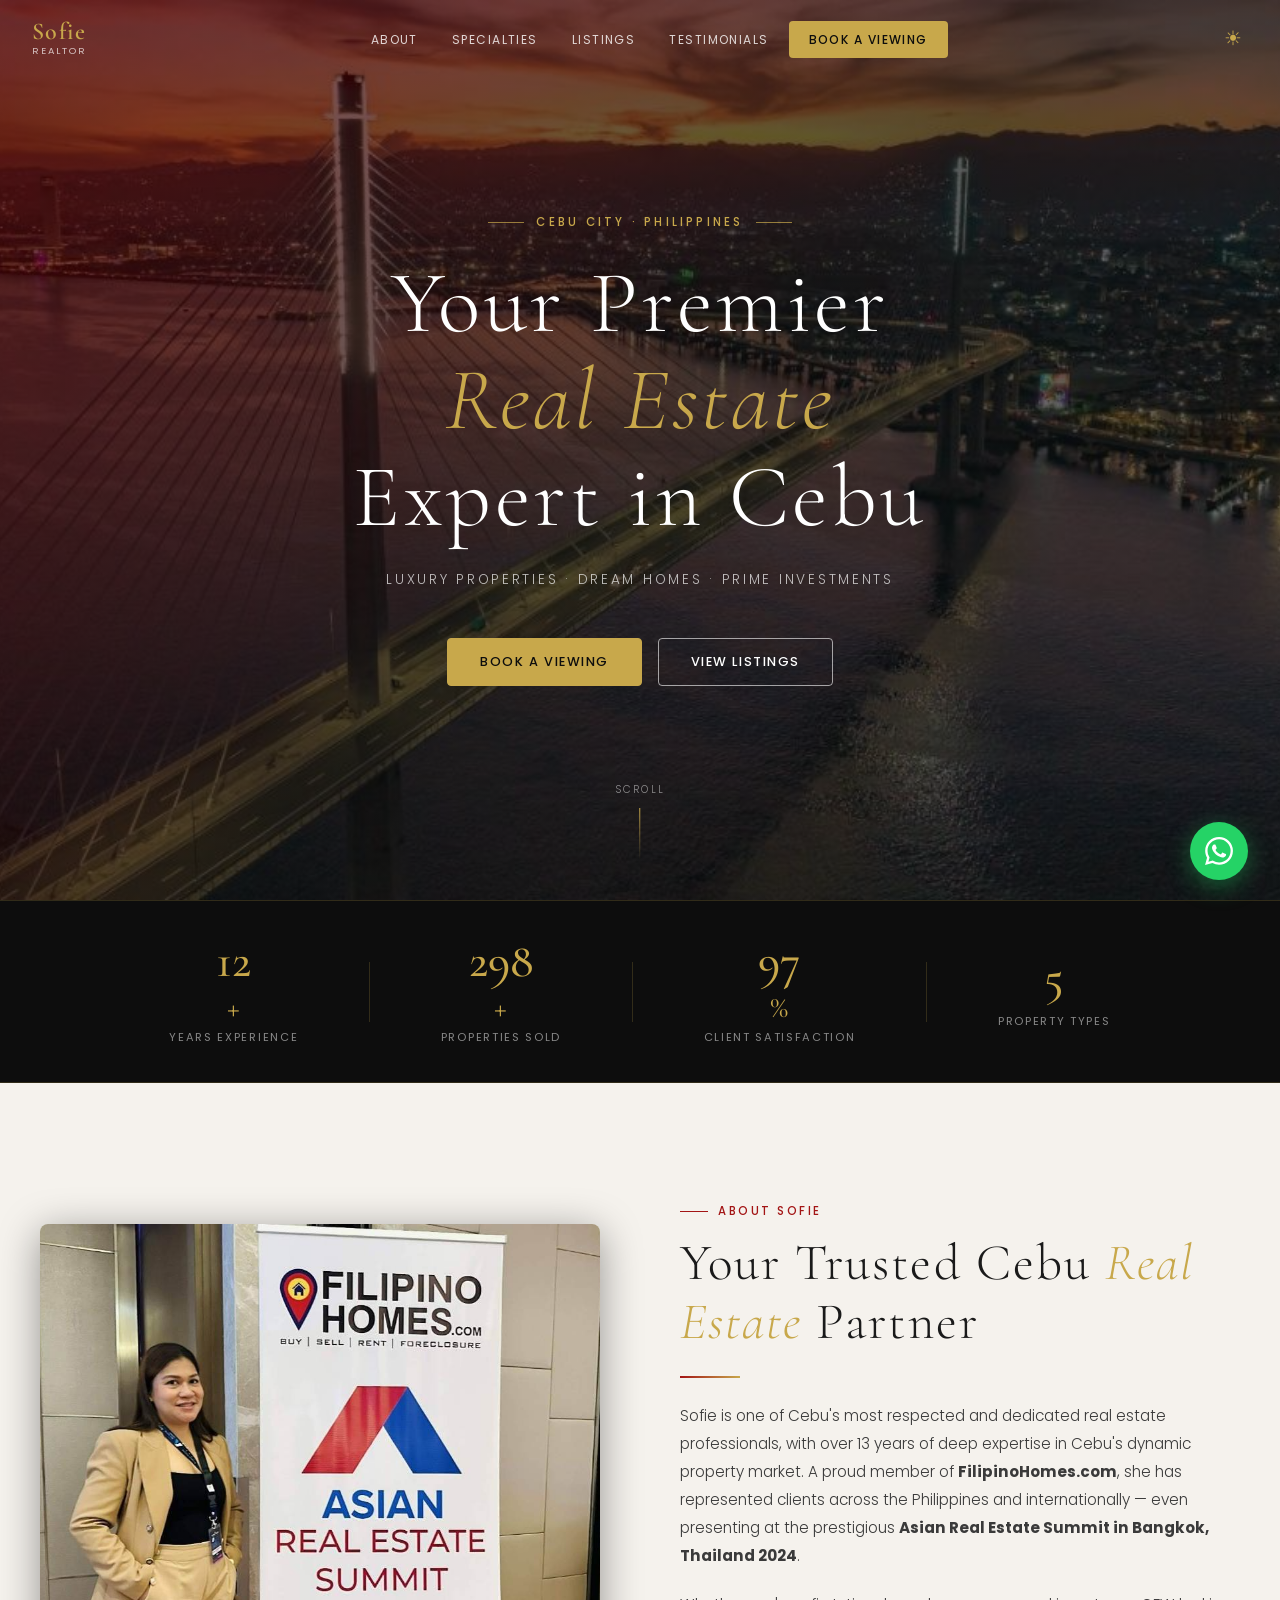
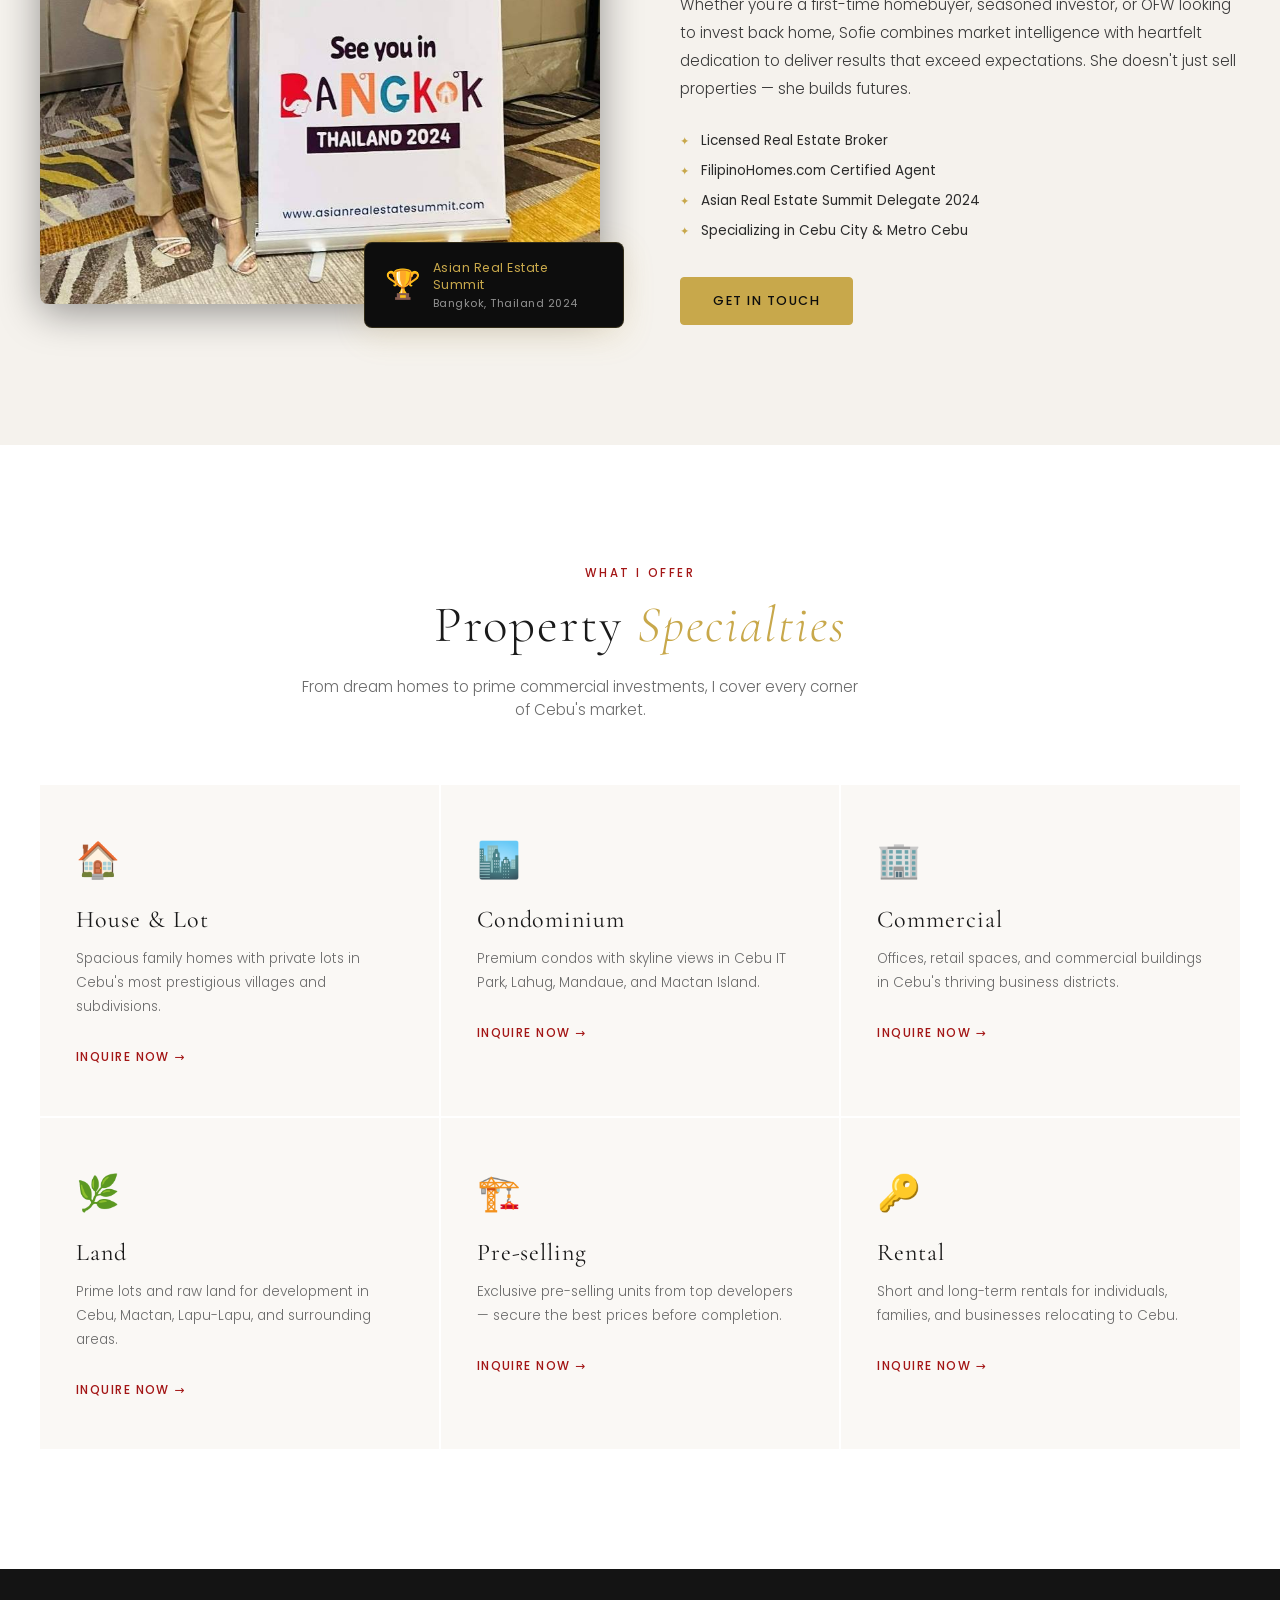
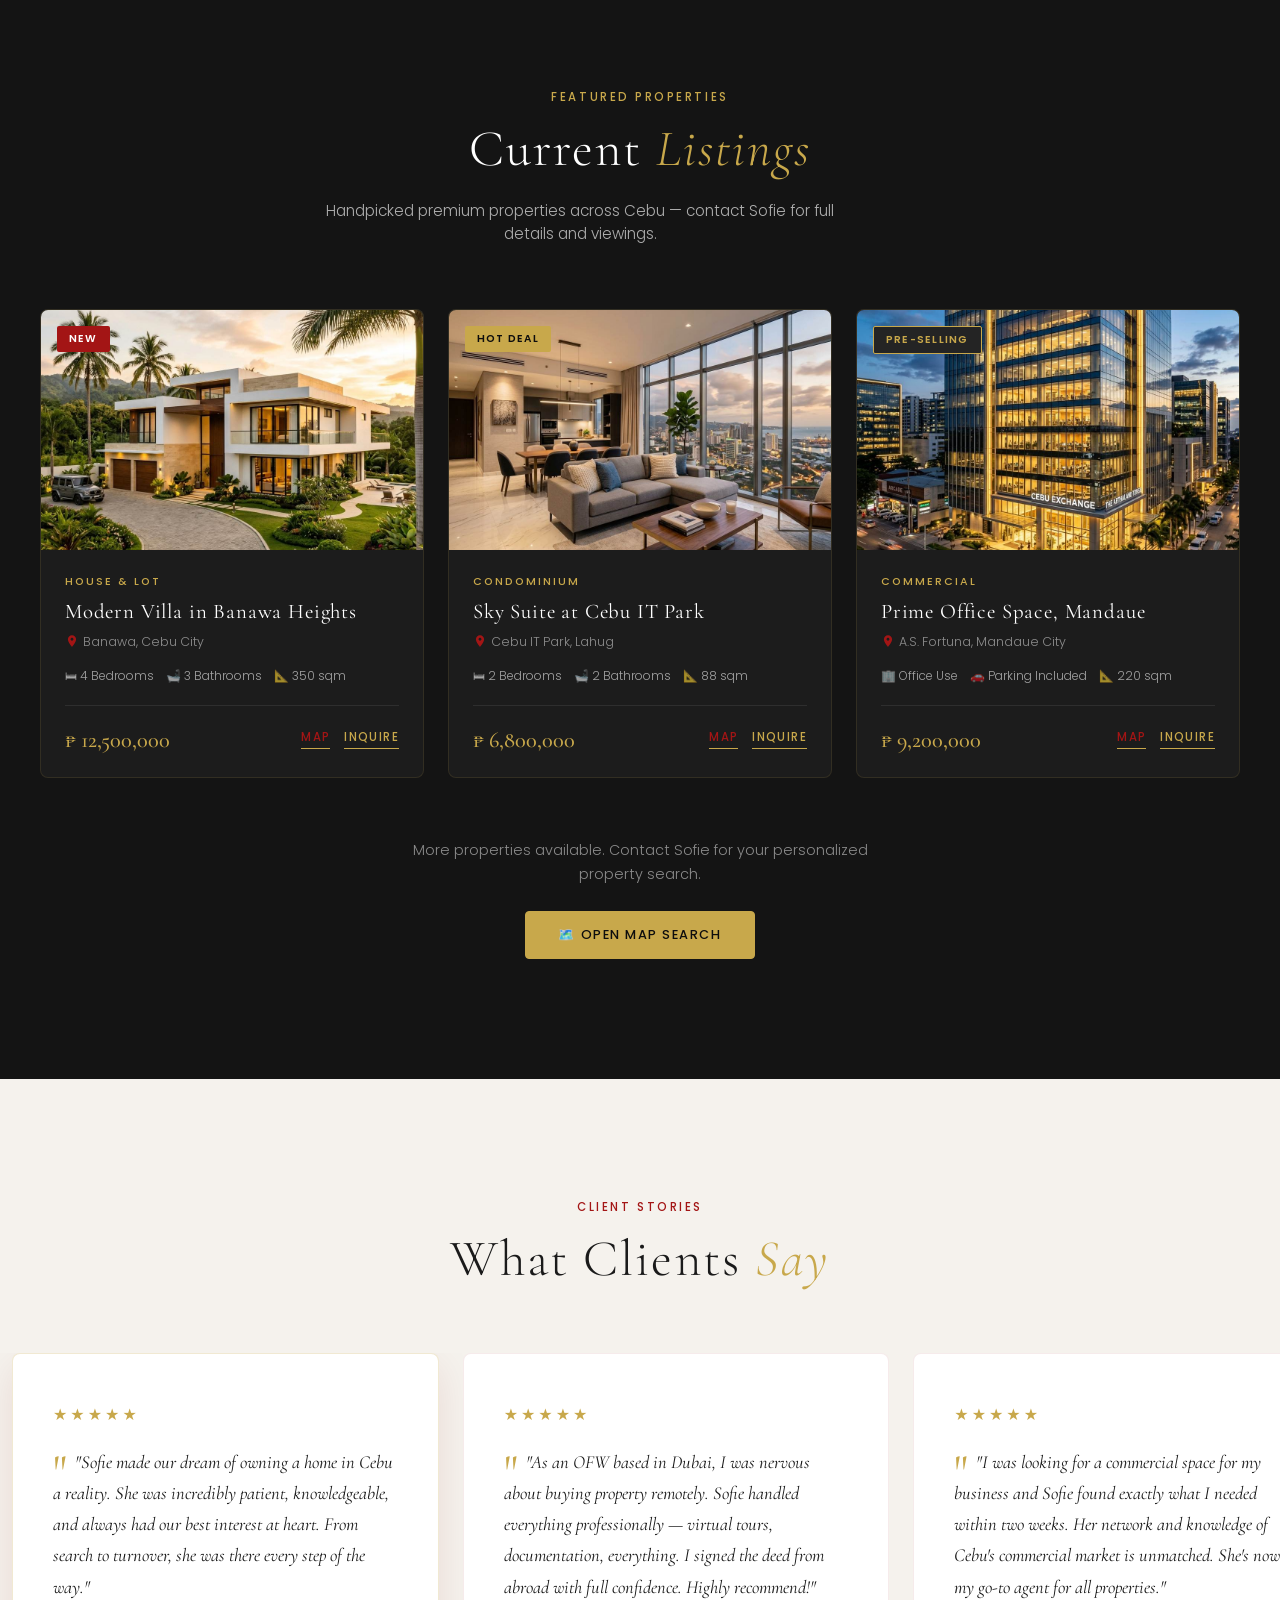
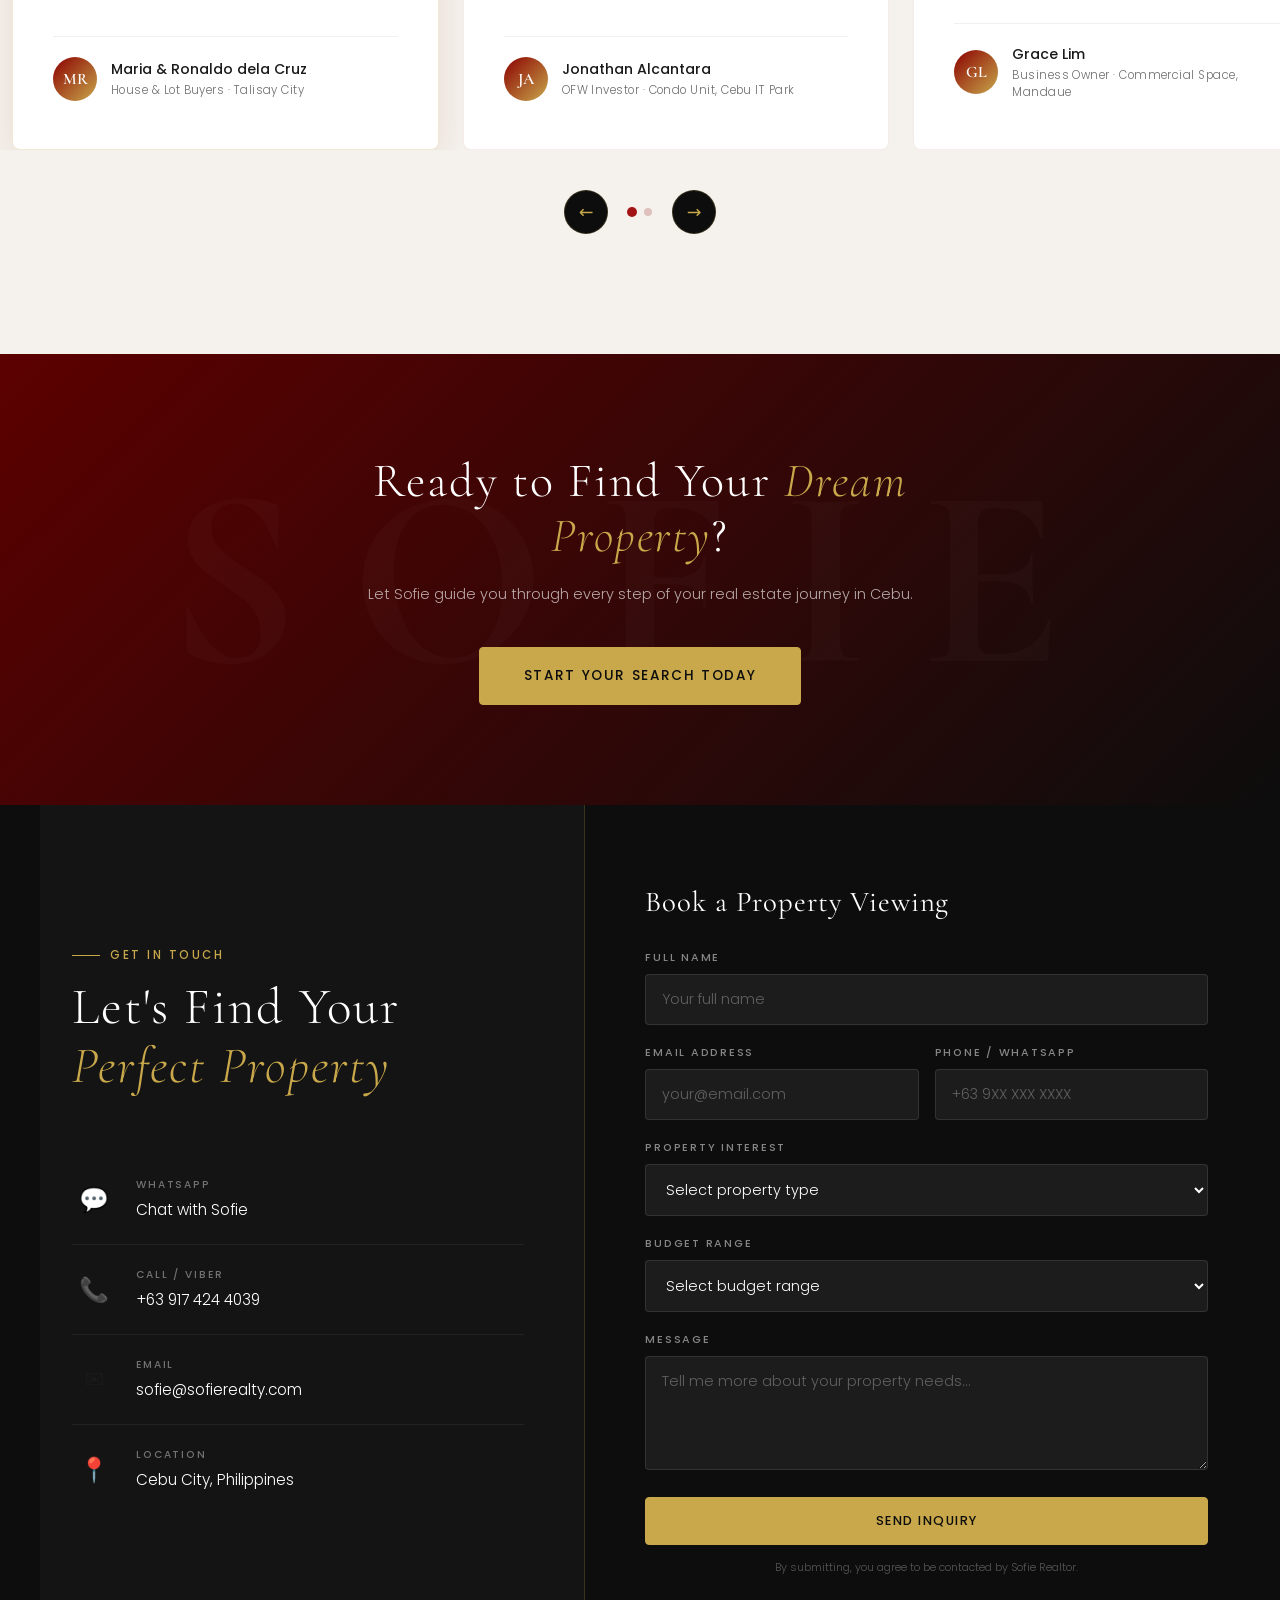
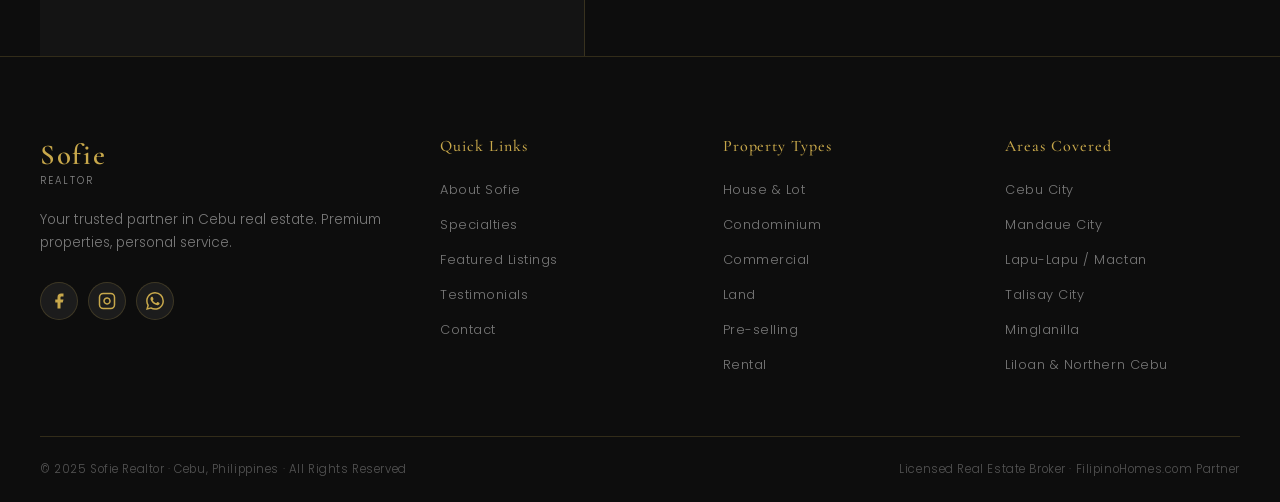
==== commit 330a1328: "Convert Web3Forms submit to JSON API format with Accept/Content-Type headers" ====
--- a/index.html
+++ b/index.html
@@ -521,6 +521,6 @@
     (function(){if(!window.chatbase||window.chatbase("getState")!=="initialized"){window.chatbase=(...arguments)=>{if(!window.chatbase.q){window.chatbase.q=[]}window.chatbase.q.push(arguments)};window.chatbase=new Proxy(window.chatbase,{get(target,prop){if(prop==="q"){return target.q}return(...args)=>target(prop,...args)}})}const onLoad=function(){const script=document.createElement("script");script.src="https://www.chatbase.co/embed.min.js";script.id="zufsk7v3mHL6Har65y9Gh";script.domain="www.chatbase.co";document.body.appendChild(script)};if(document.readyState==="complete"){onLoad()}else{window.addEventListener("load",onLoad)}})();
   </script>
 
-  <script src="script.js?v=4"></script>
+  <script src="script.js?v=5"></script>
 </body>
 </html>
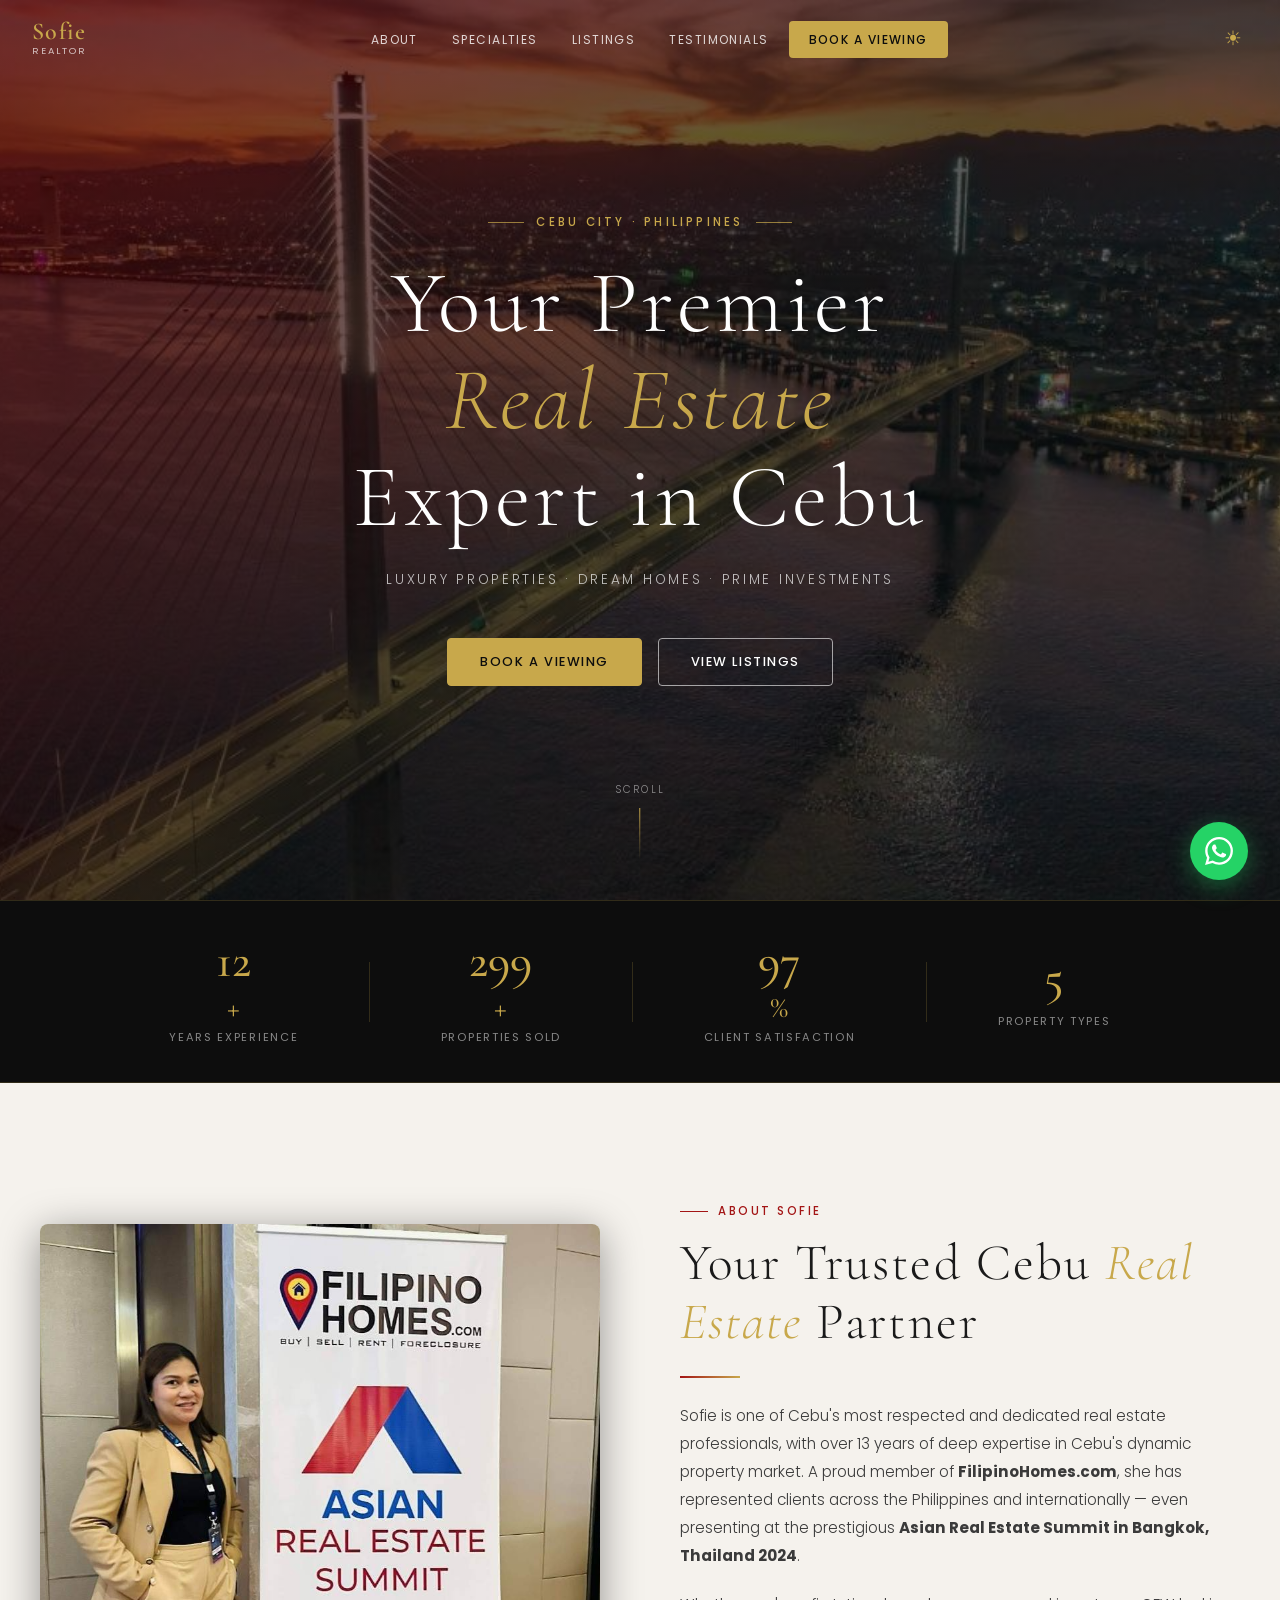
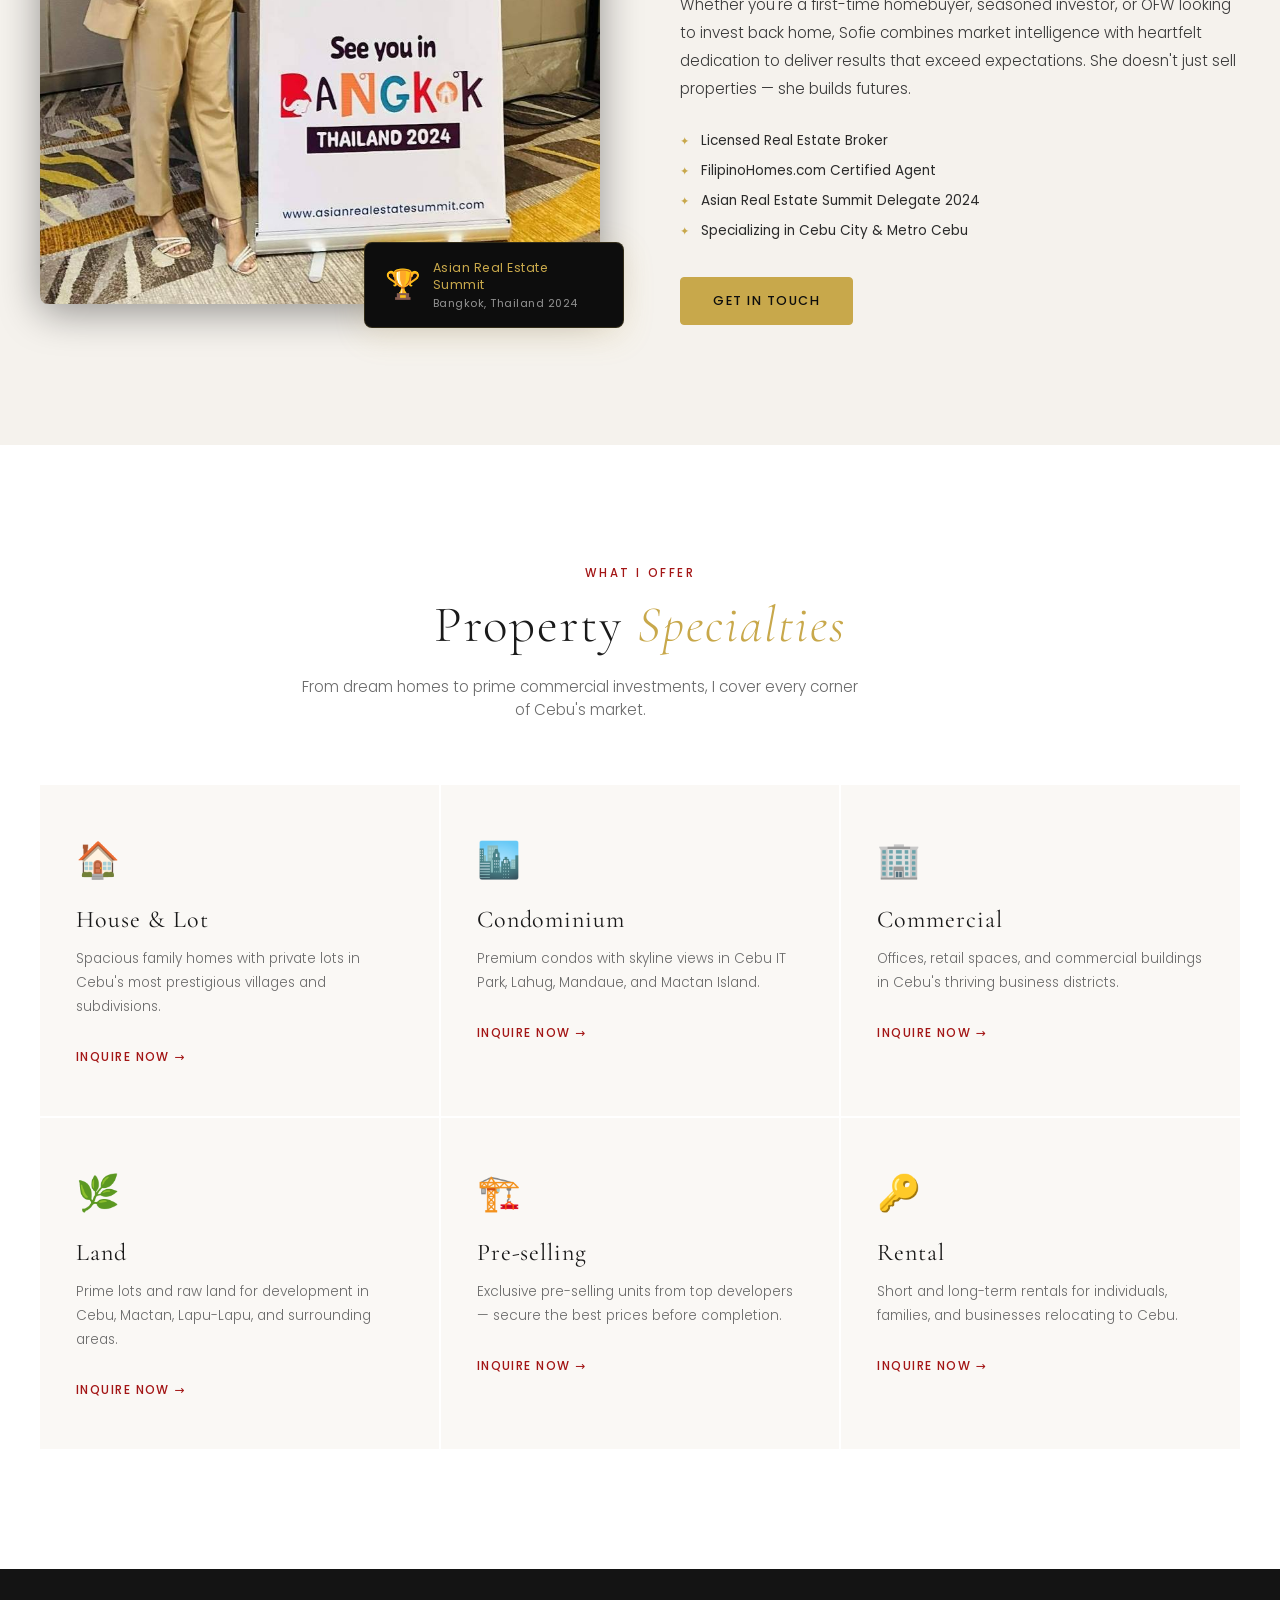
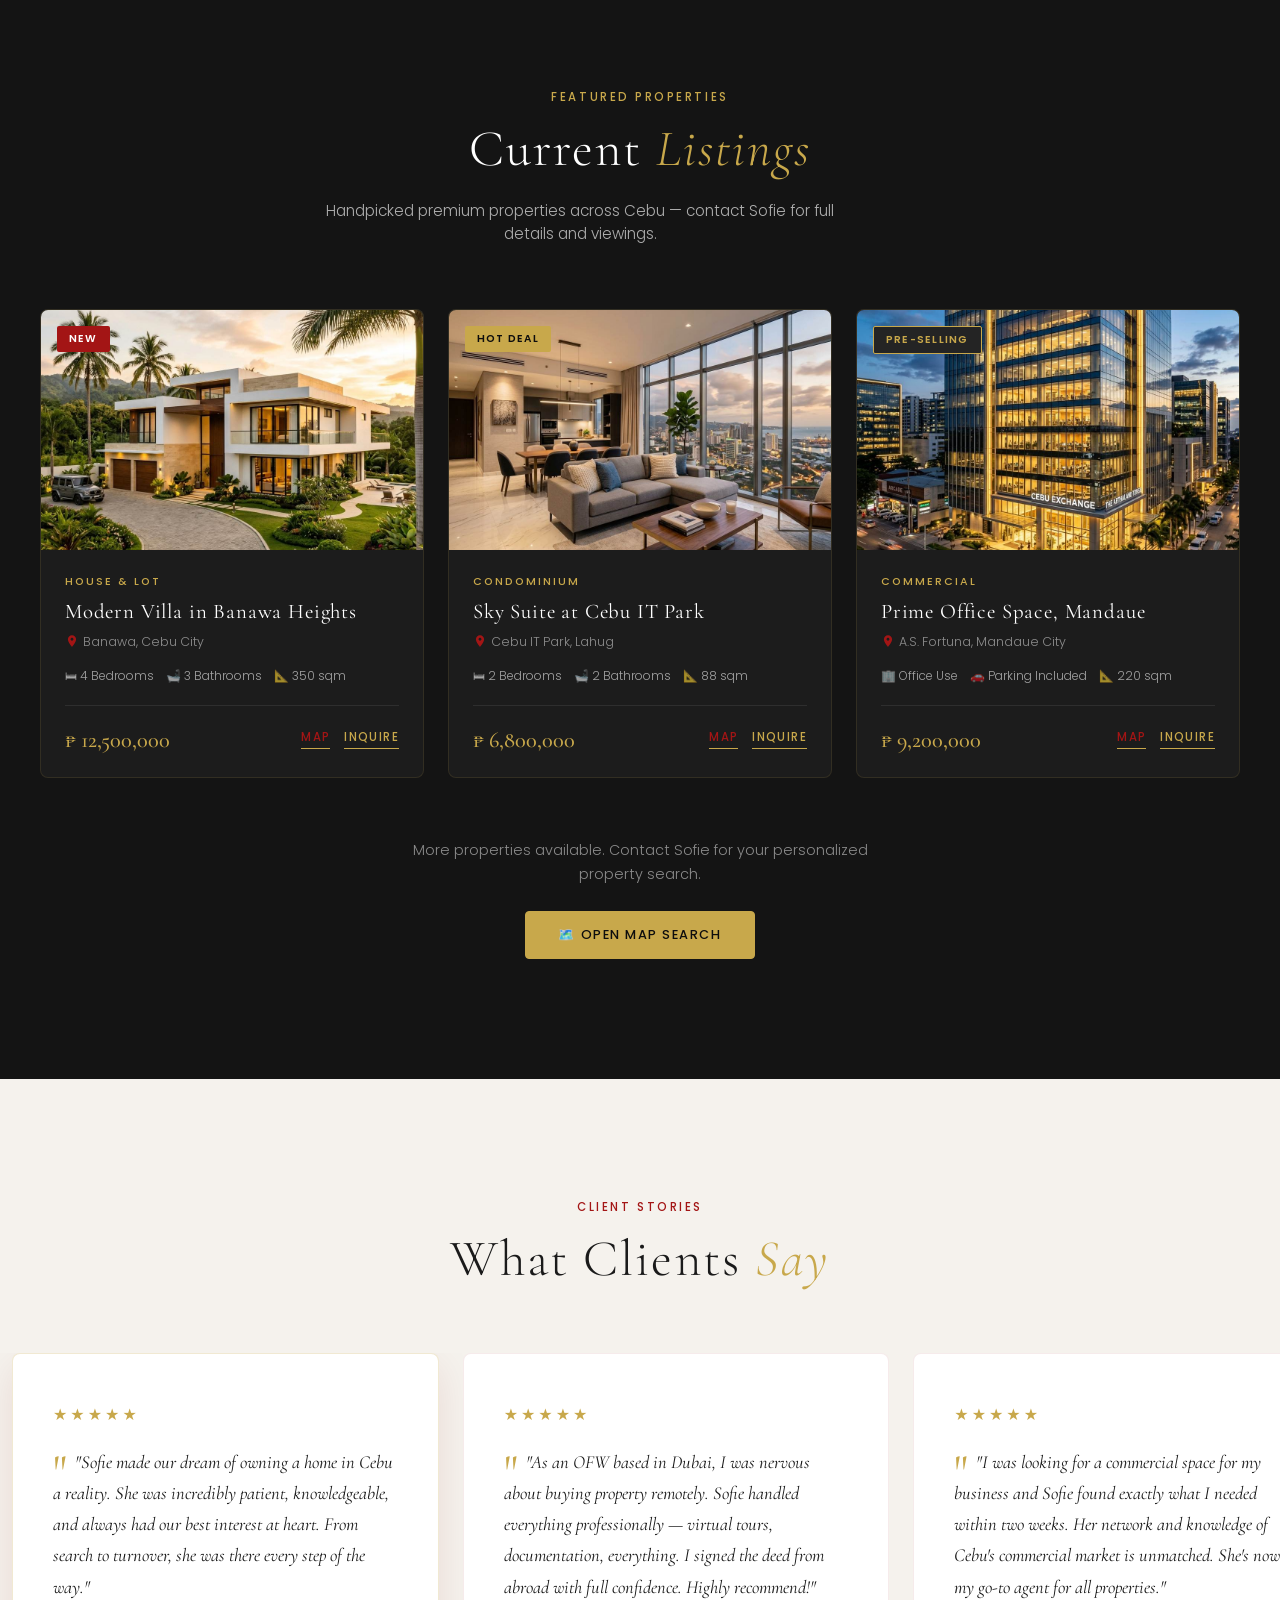
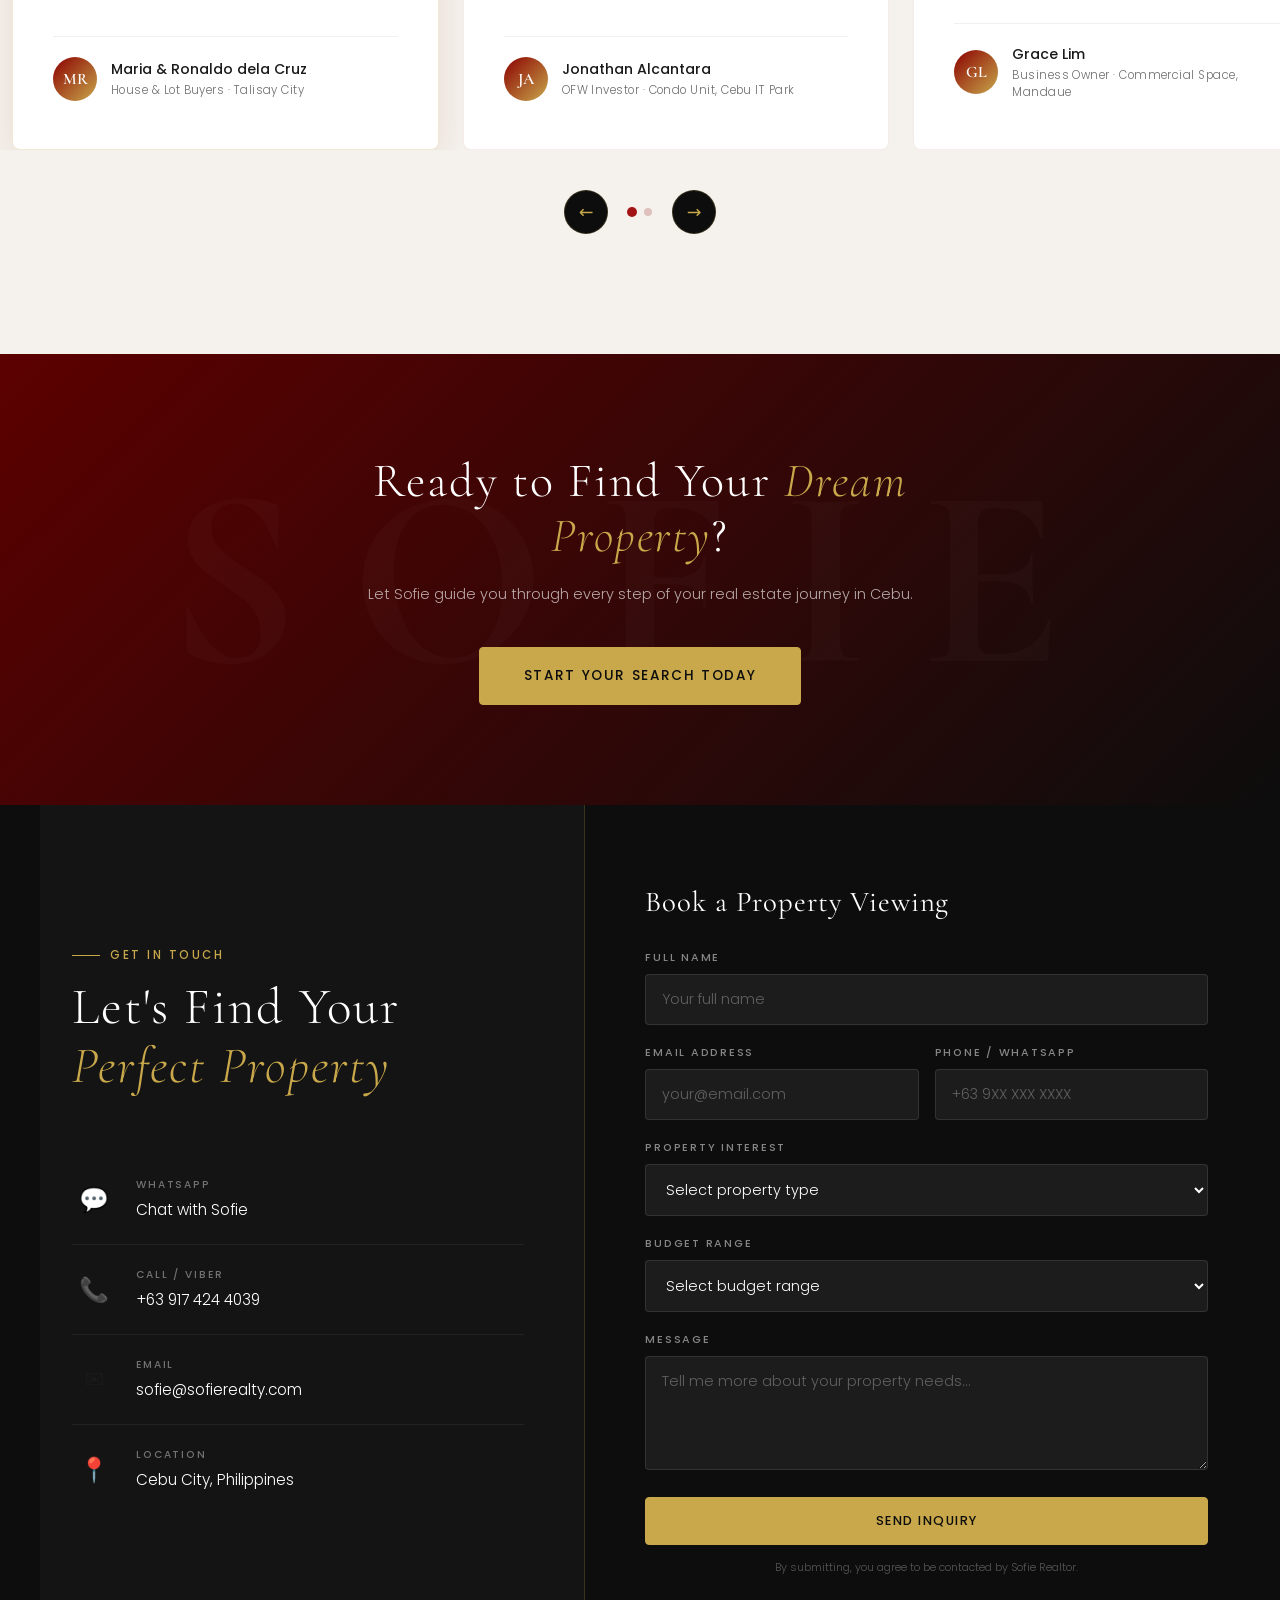
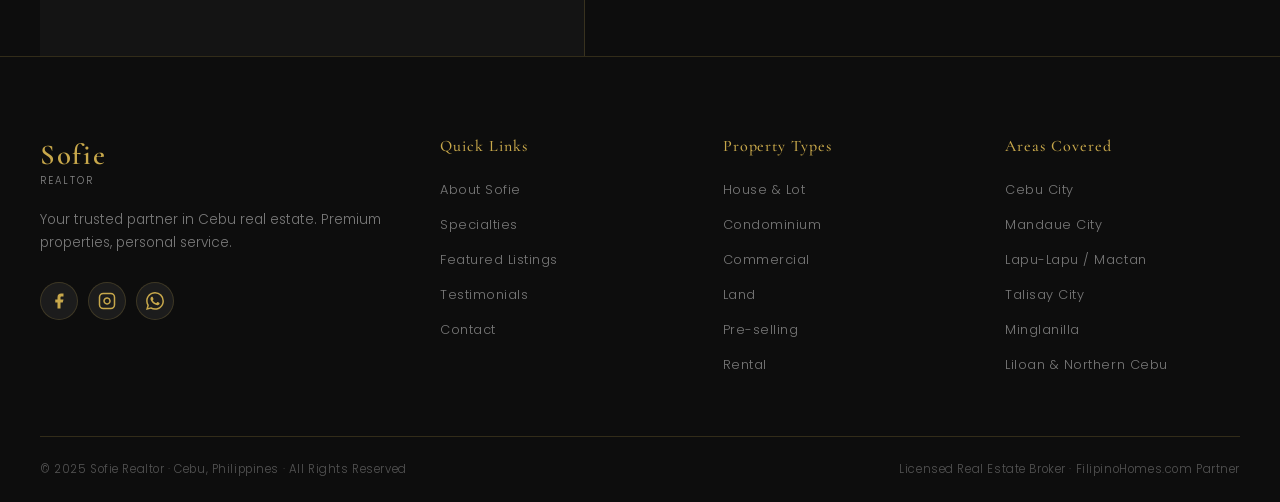
==== commit ce3a1134: "Bump cache to v6 and add verbose error reporting to help diagnose form submissions" ====
--- a/index.html
+++ b/index.html
@@ -521,6 +521,6 @@
     (function(){if(!window.chatbase||window.chatbase("getState")!=="initialized"){window.chatbase=(...arguments)=>{if(!window.chatbase.q){window.chatbase.q=[]}window.chatbase.q.push(arguments)};window.chatbase=new Proxy(window.chatbase,{get(target,prop){if(prop==="q"){return target.q}return(...args)=>target(prop,...args)}})}const onLoad=function(){const script=document.createElement("script");script.src="https://www.chatbase.co/embed.min.js";script.id="zufsk7v3mHL6Har65y9Gh";script.domain="www.chatbase.co";document.body.appendChild(script)};if(document.readyState==="complete"){onLoad()}else{window.addEventListener("load",onLoad)}})();
   </script>
 
-  <script src="script.js?v=5"></script>
+  <script src="script.js?v=6"></script>
 </body>
 </html>
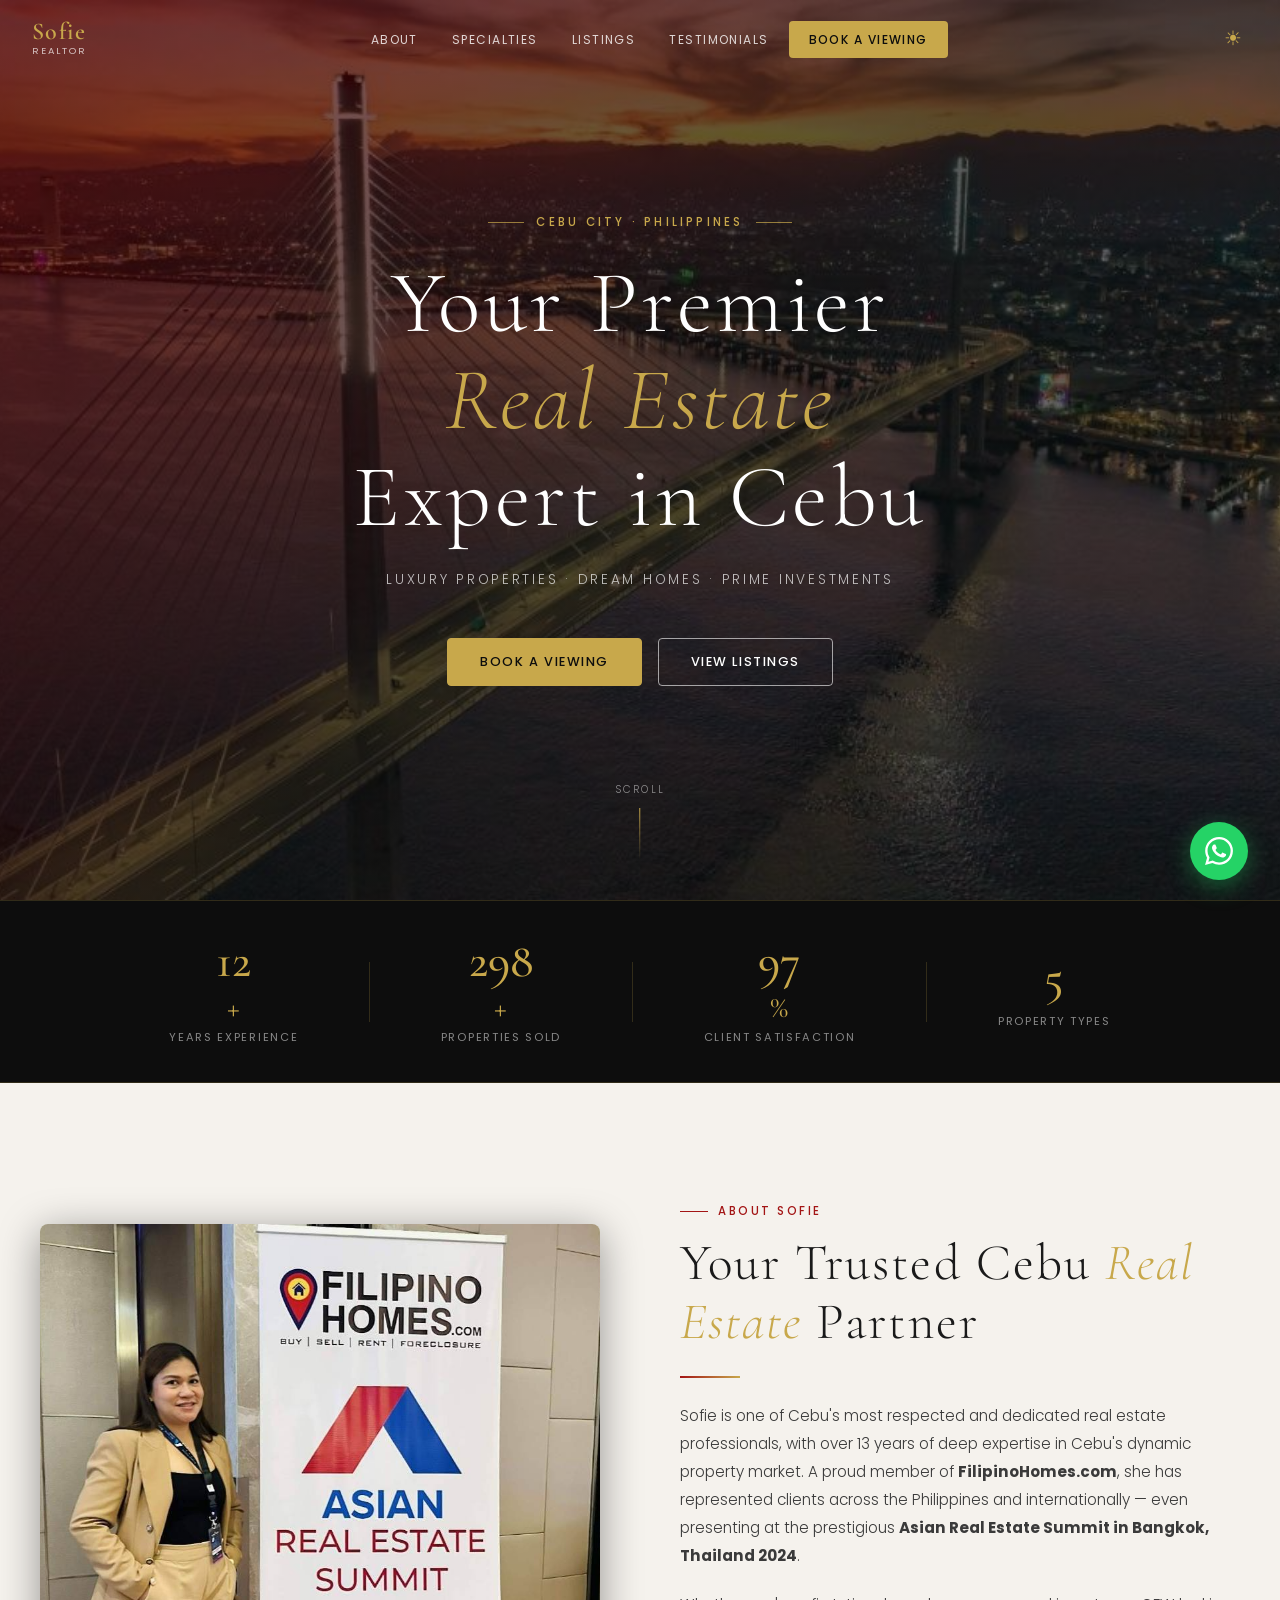
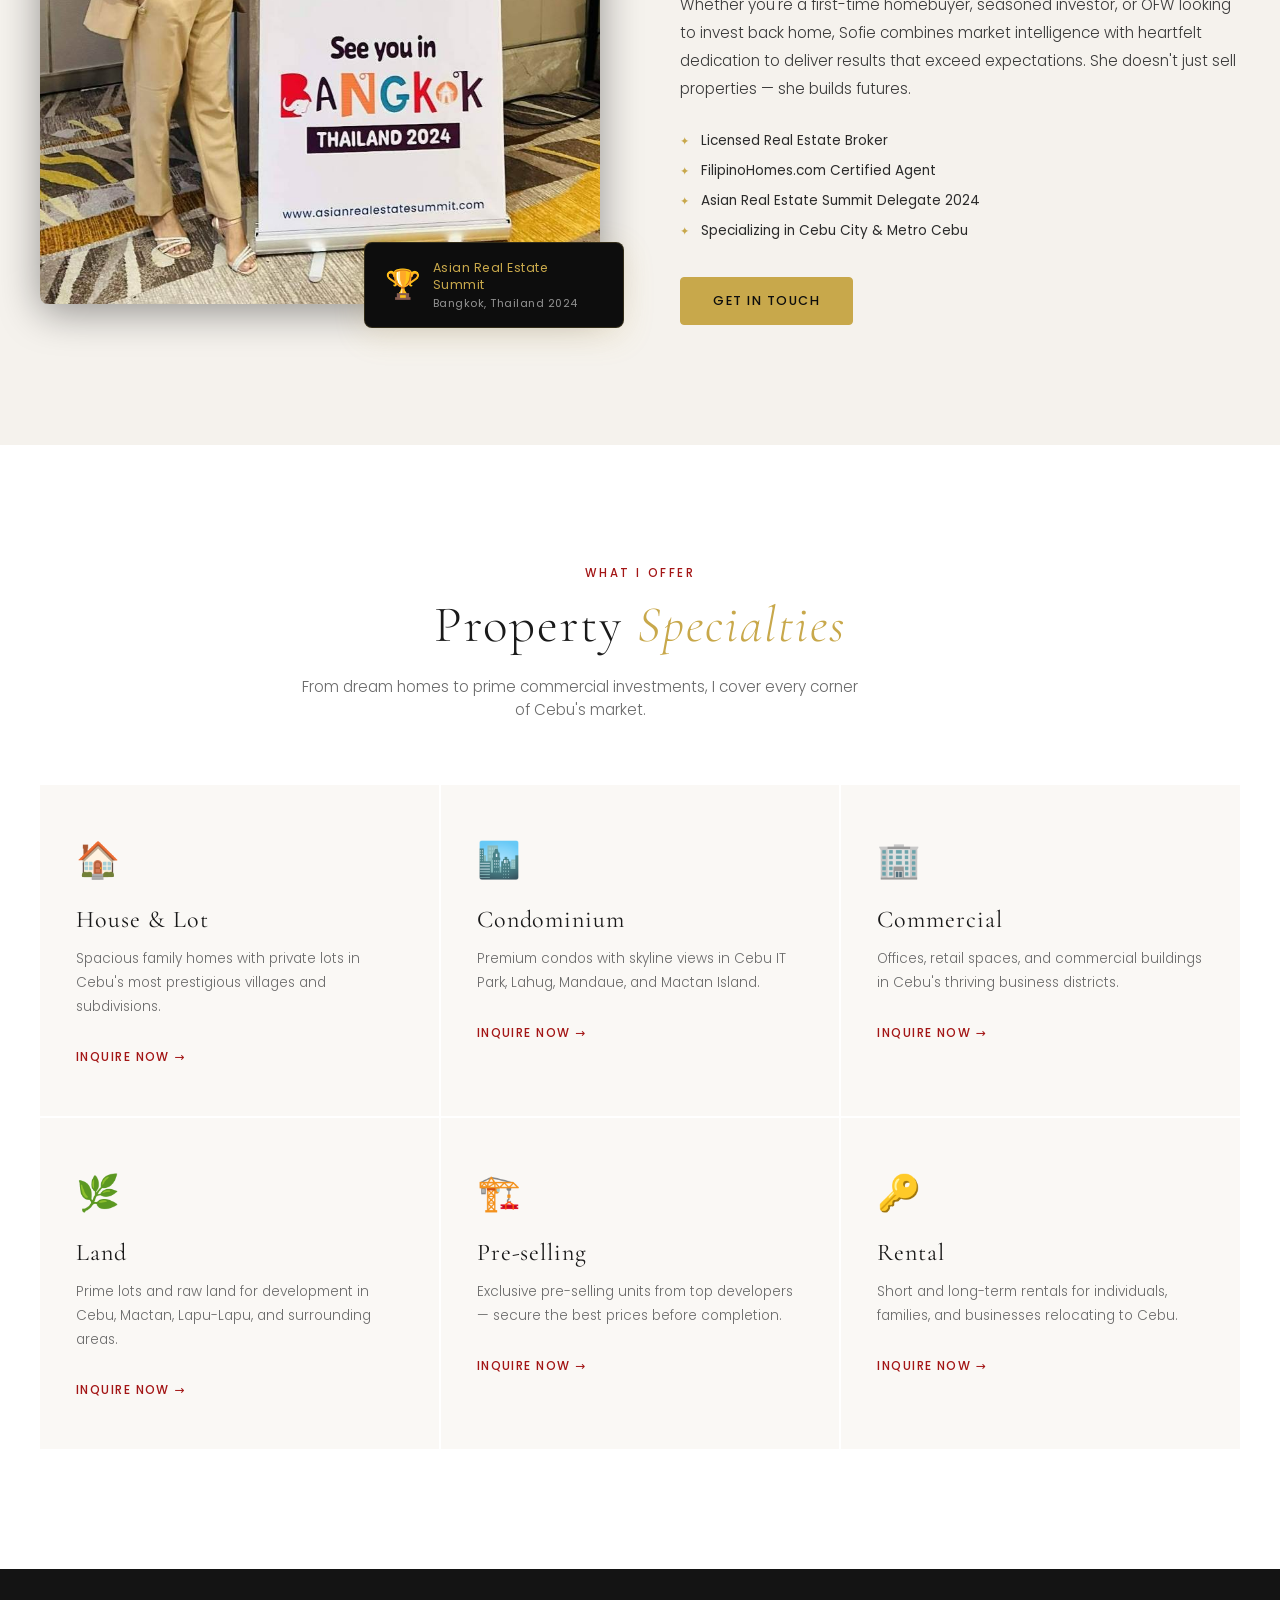
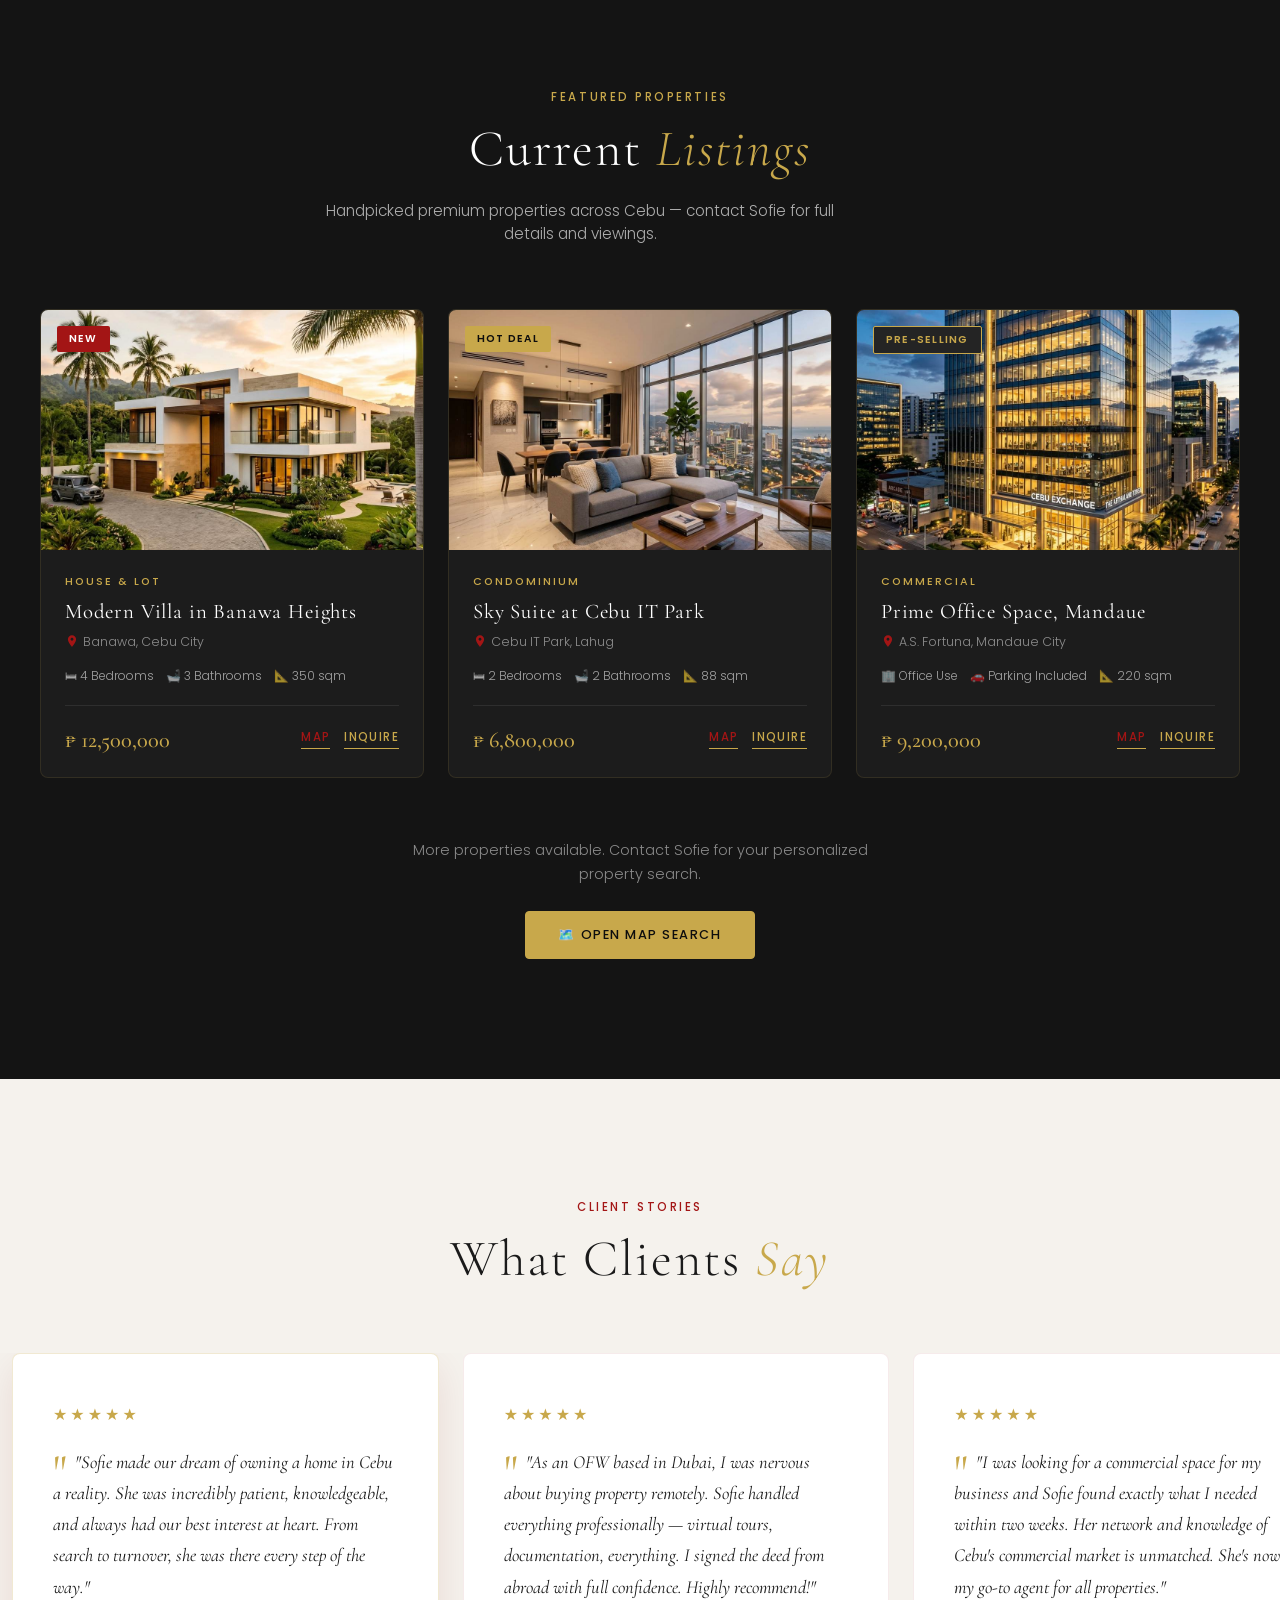
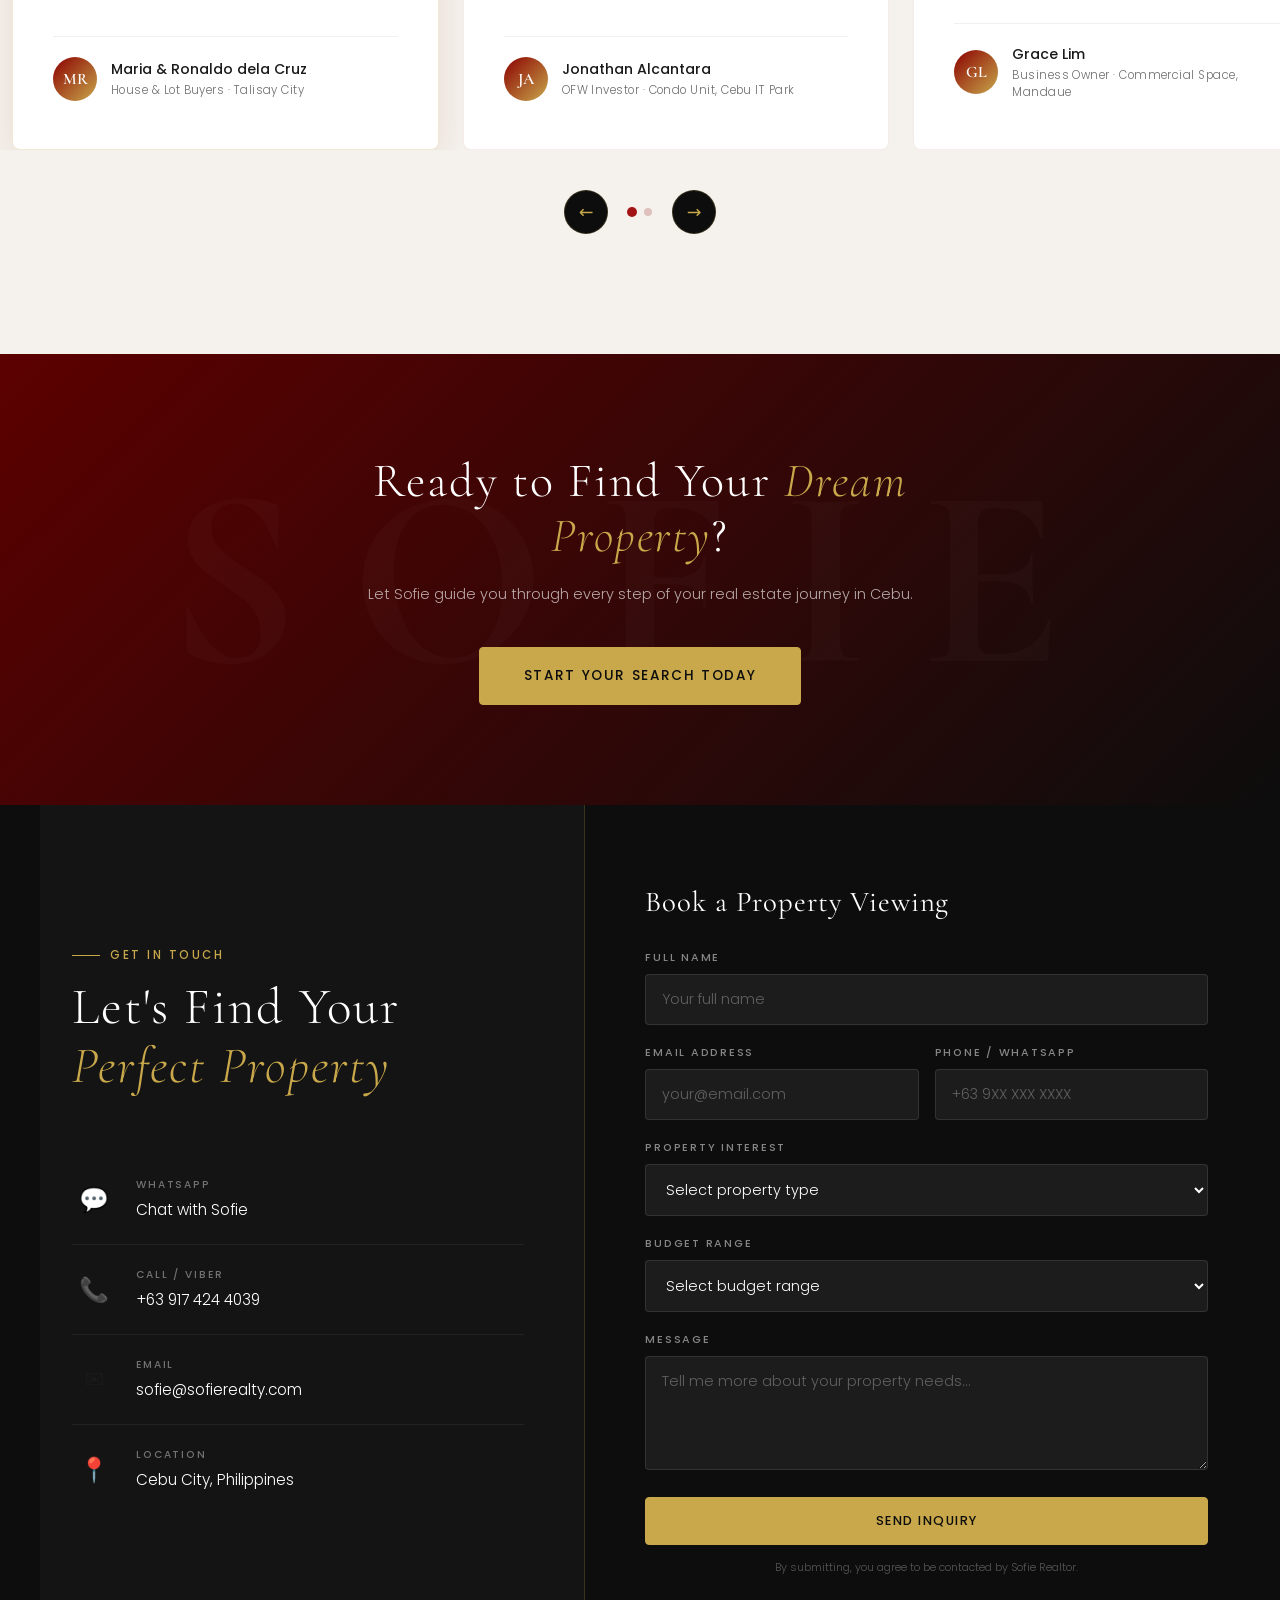
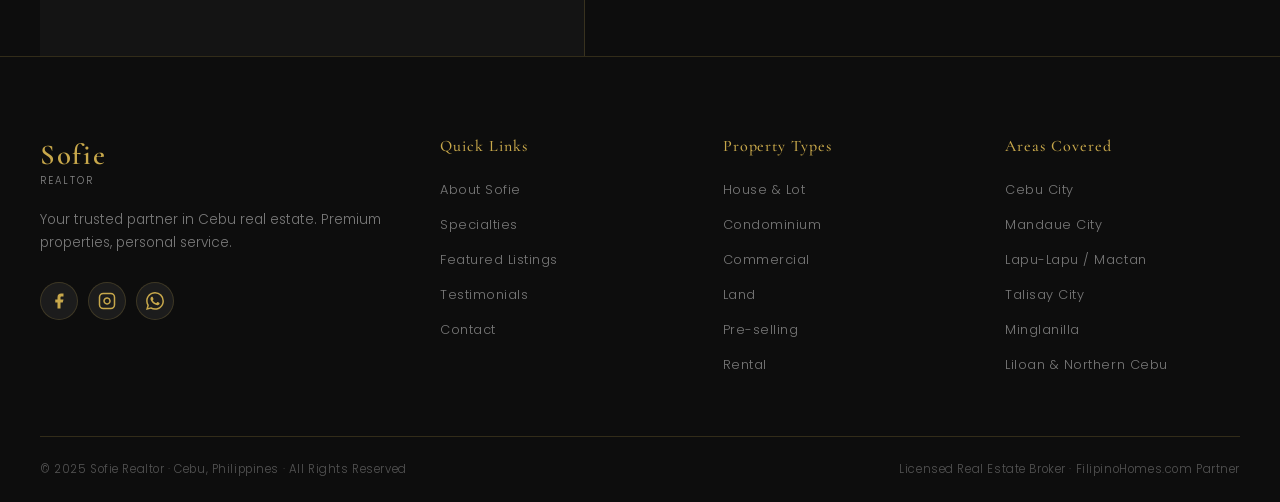
==== commit c48cd4c6: "Convert contact form to native HTML post method with return redirect back to index.html?success=true" ====
--- a/index.html
+++ b/index.html
@@ -401,7 +401,9 @@
         </div>
       </div>
       <div class="contact-form-col">
-        <form class="contact-form" id="contactForm" novalidate>
+        <form class="contact-form" id="contactForm" action="https://api.web3forms.com/submit" method="POST">
+          <input type="hidden" name="access_key" value="6d162ceb-a166-4cb3-a2c5-f335eda93c1f">
+          <input type="hidden" name="redirect" value="https://lilpaolo67.github.io/sofie-realtor/index.html?success=true#contact">
           <h3 class="form-title">Book a Property Viewing</h3>
           <div class="form-group">
             <label for="fullName">Full Name</label>
@@ -521,6 +523,6 @@
     (function(){if(!window.chatbase||window.chatbase("getState")!=="initialized"){window.chatbase=(...arguments)=>{if(!window.chatbase.q){window.chatbase.q=[]}window.chatbase.q.push(arguments)};window.chatbase=new Proxy(window.chatbase,{get(target,prop){if(prop==="q"){return target.q}return(...args)=>target(prop,...args)}})}const onLoad=function(){const script=document.createElement("script");script.src="https://www.chatbase.co/embed.min.js";script.id="zufsk7v3mHL6Har65y9Gh";script.domain="www.chatbase.co";document.body.appendChild(script)};if(document.readyState==="complete"){onLoad()}else{window.addEventListener("load",onLoad)}})();
   </script>
 
-  <script src="script.js?v=6"></script>
+  <script src="script-v2.js"></script>
 </body>
 </html>
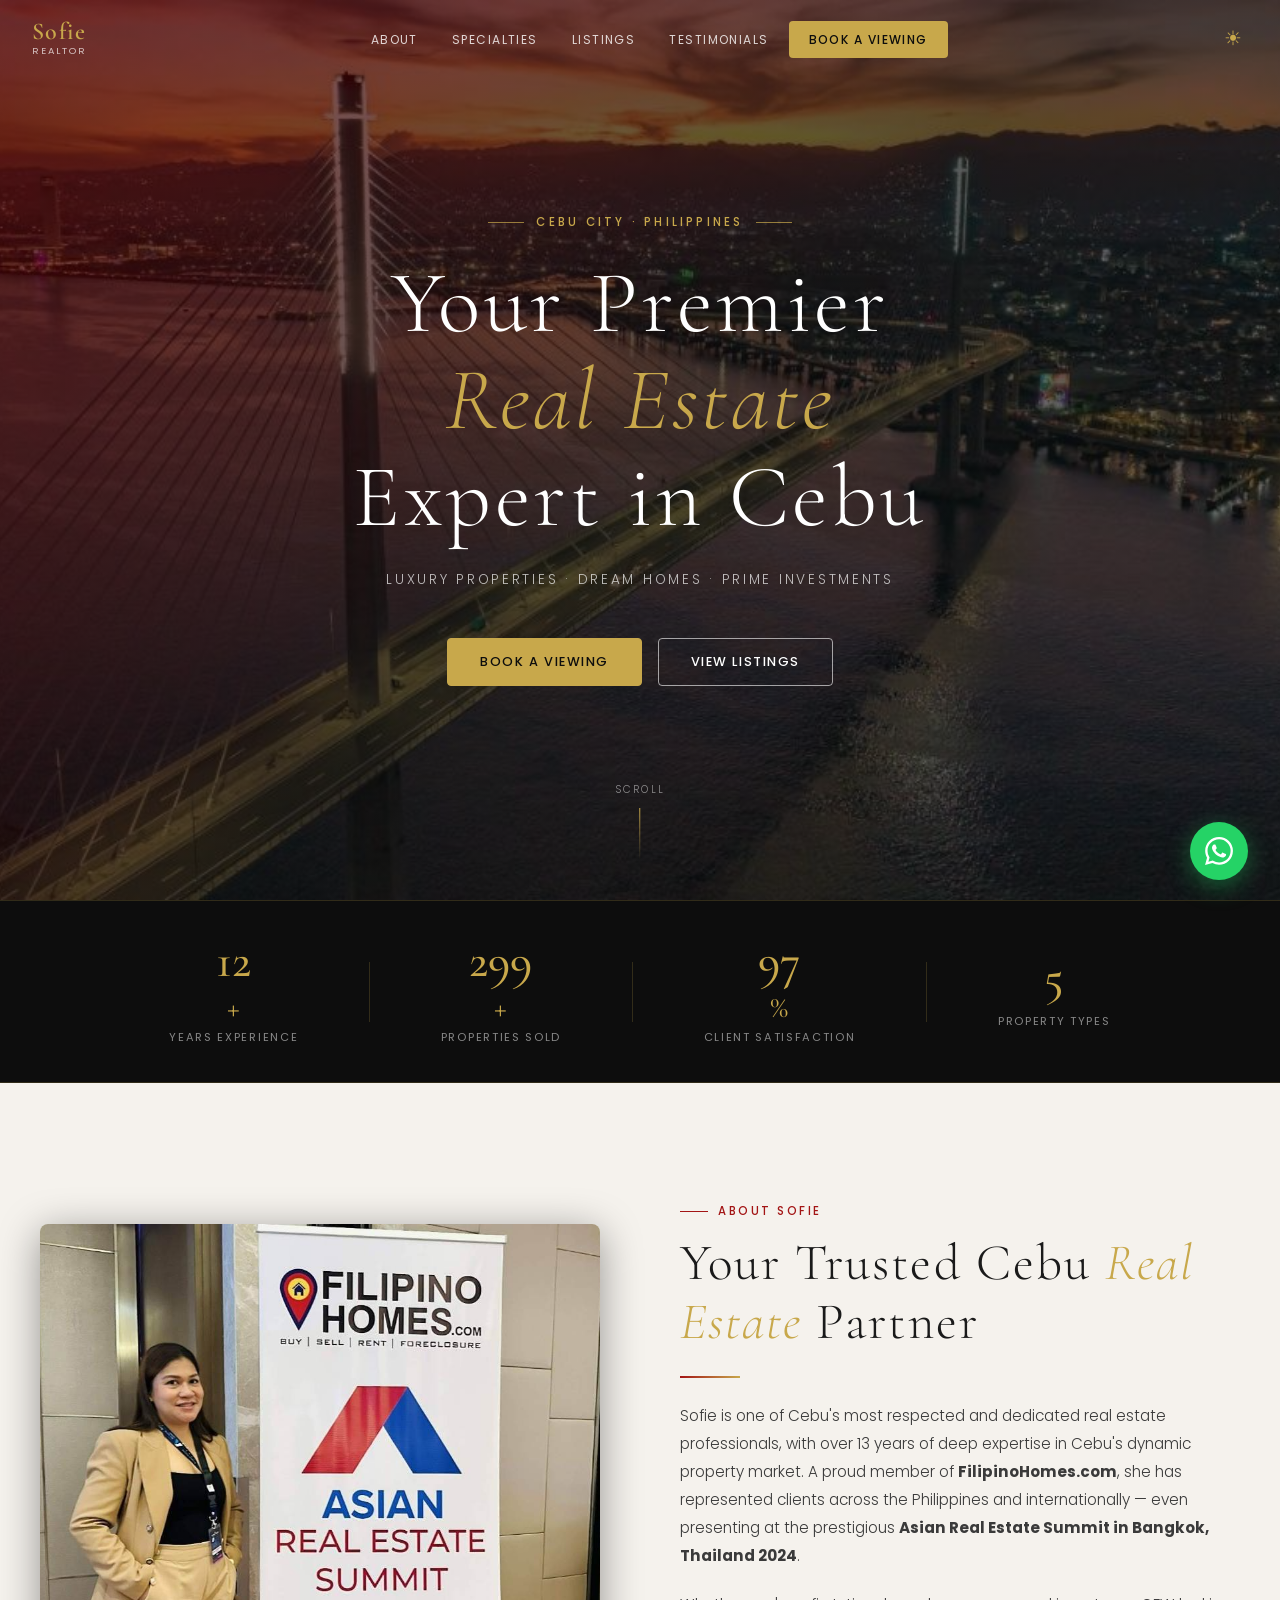
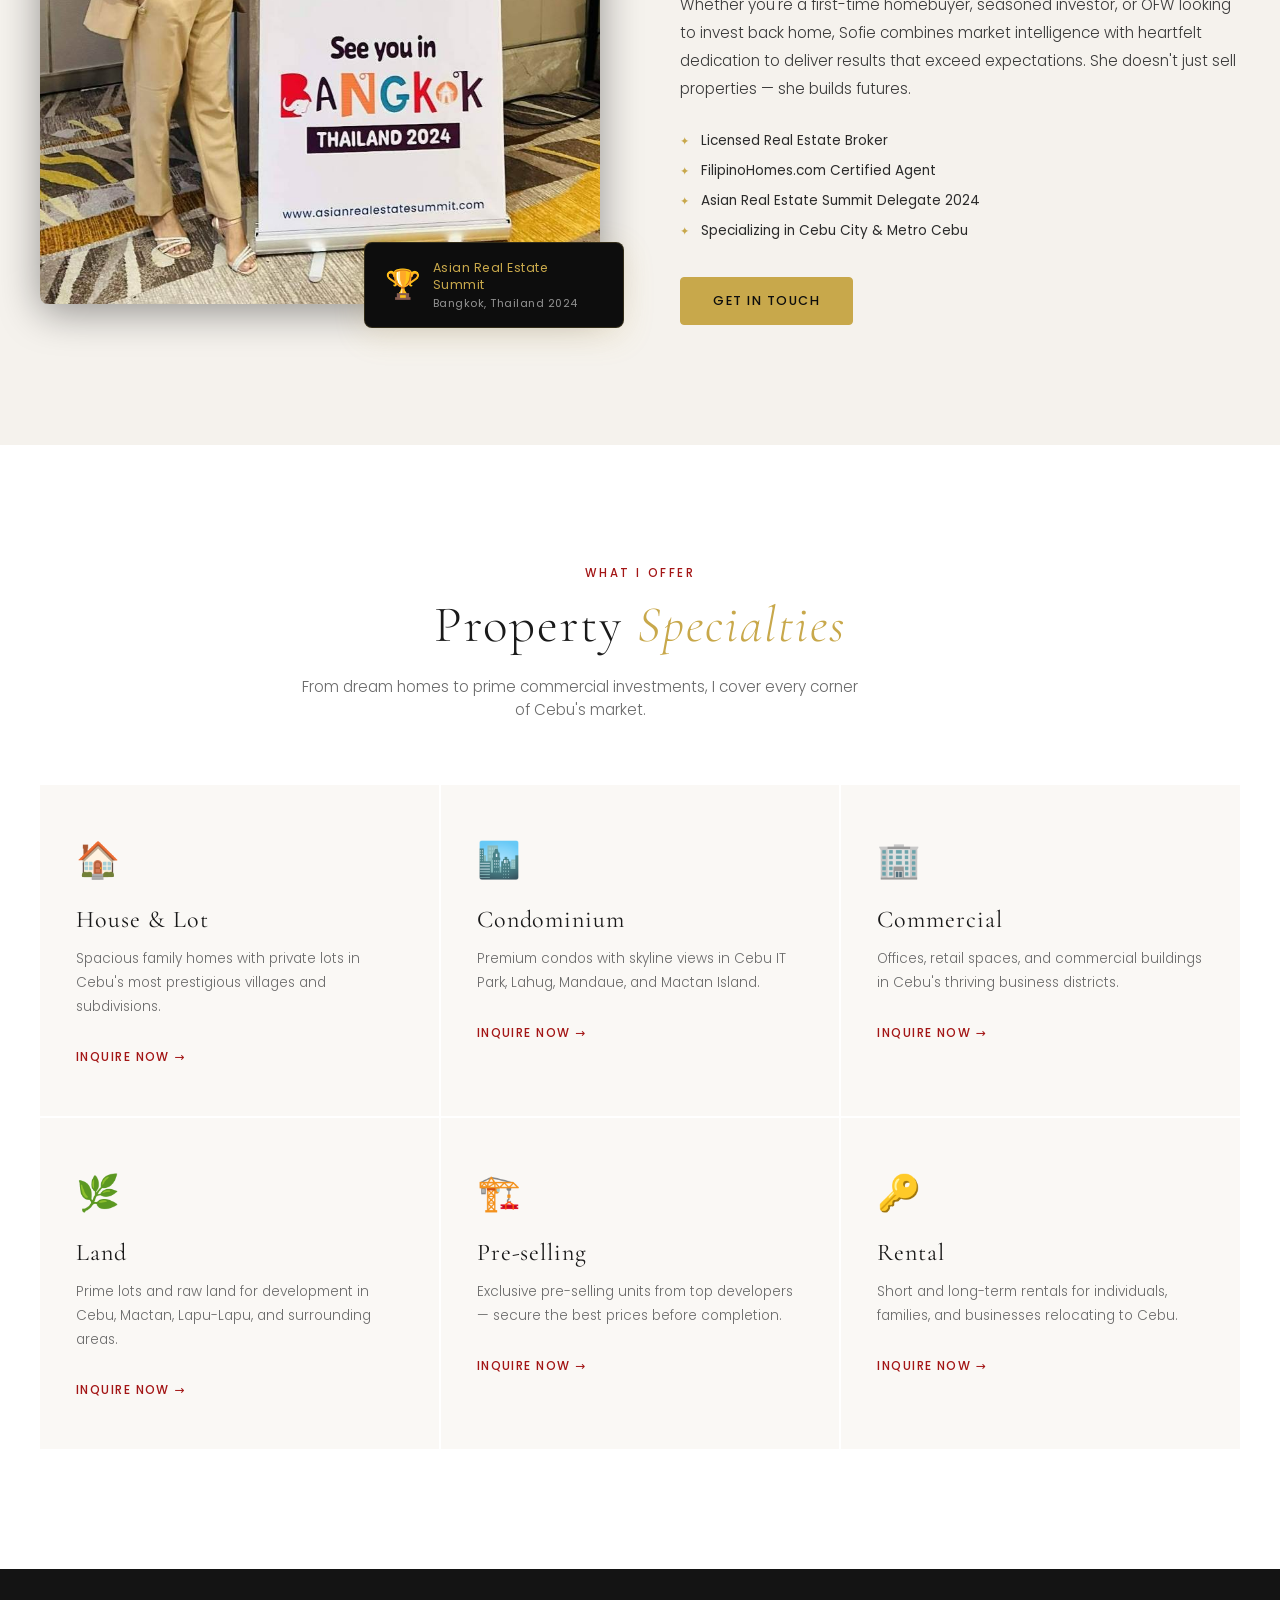
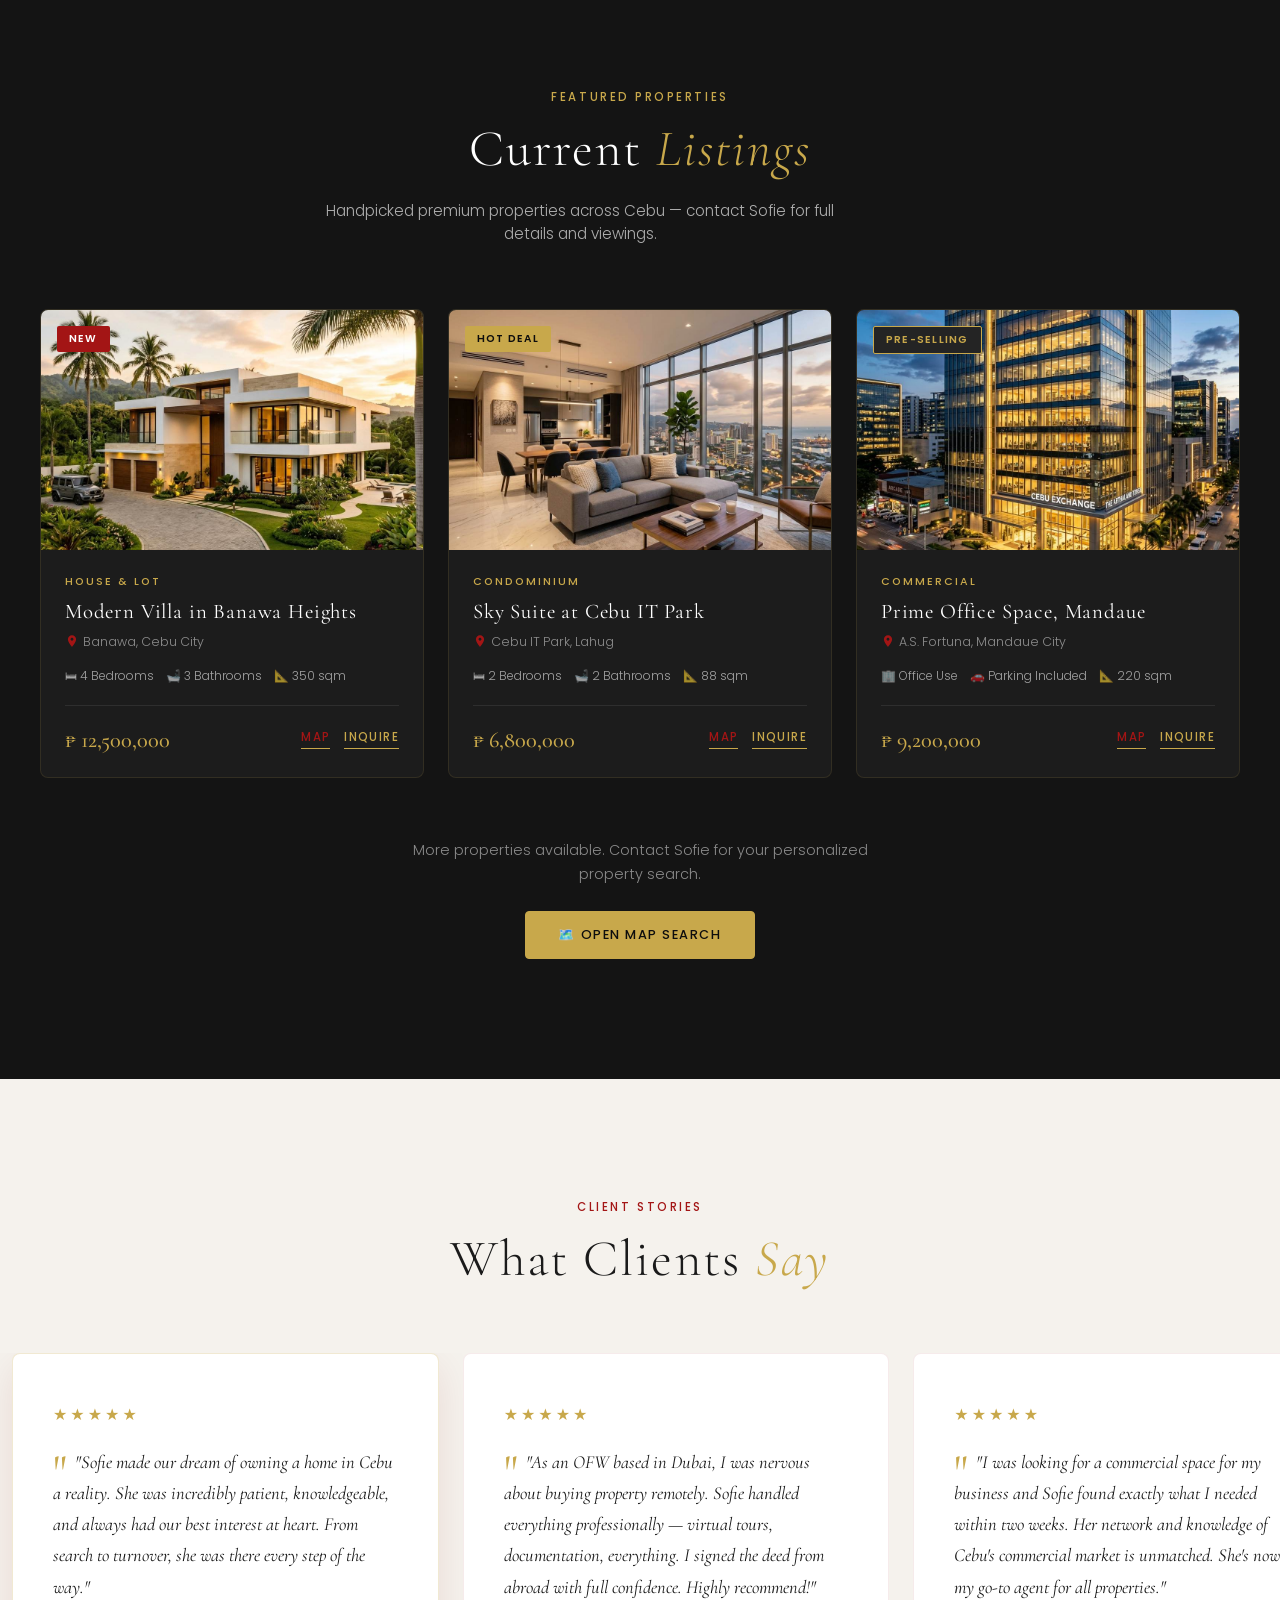
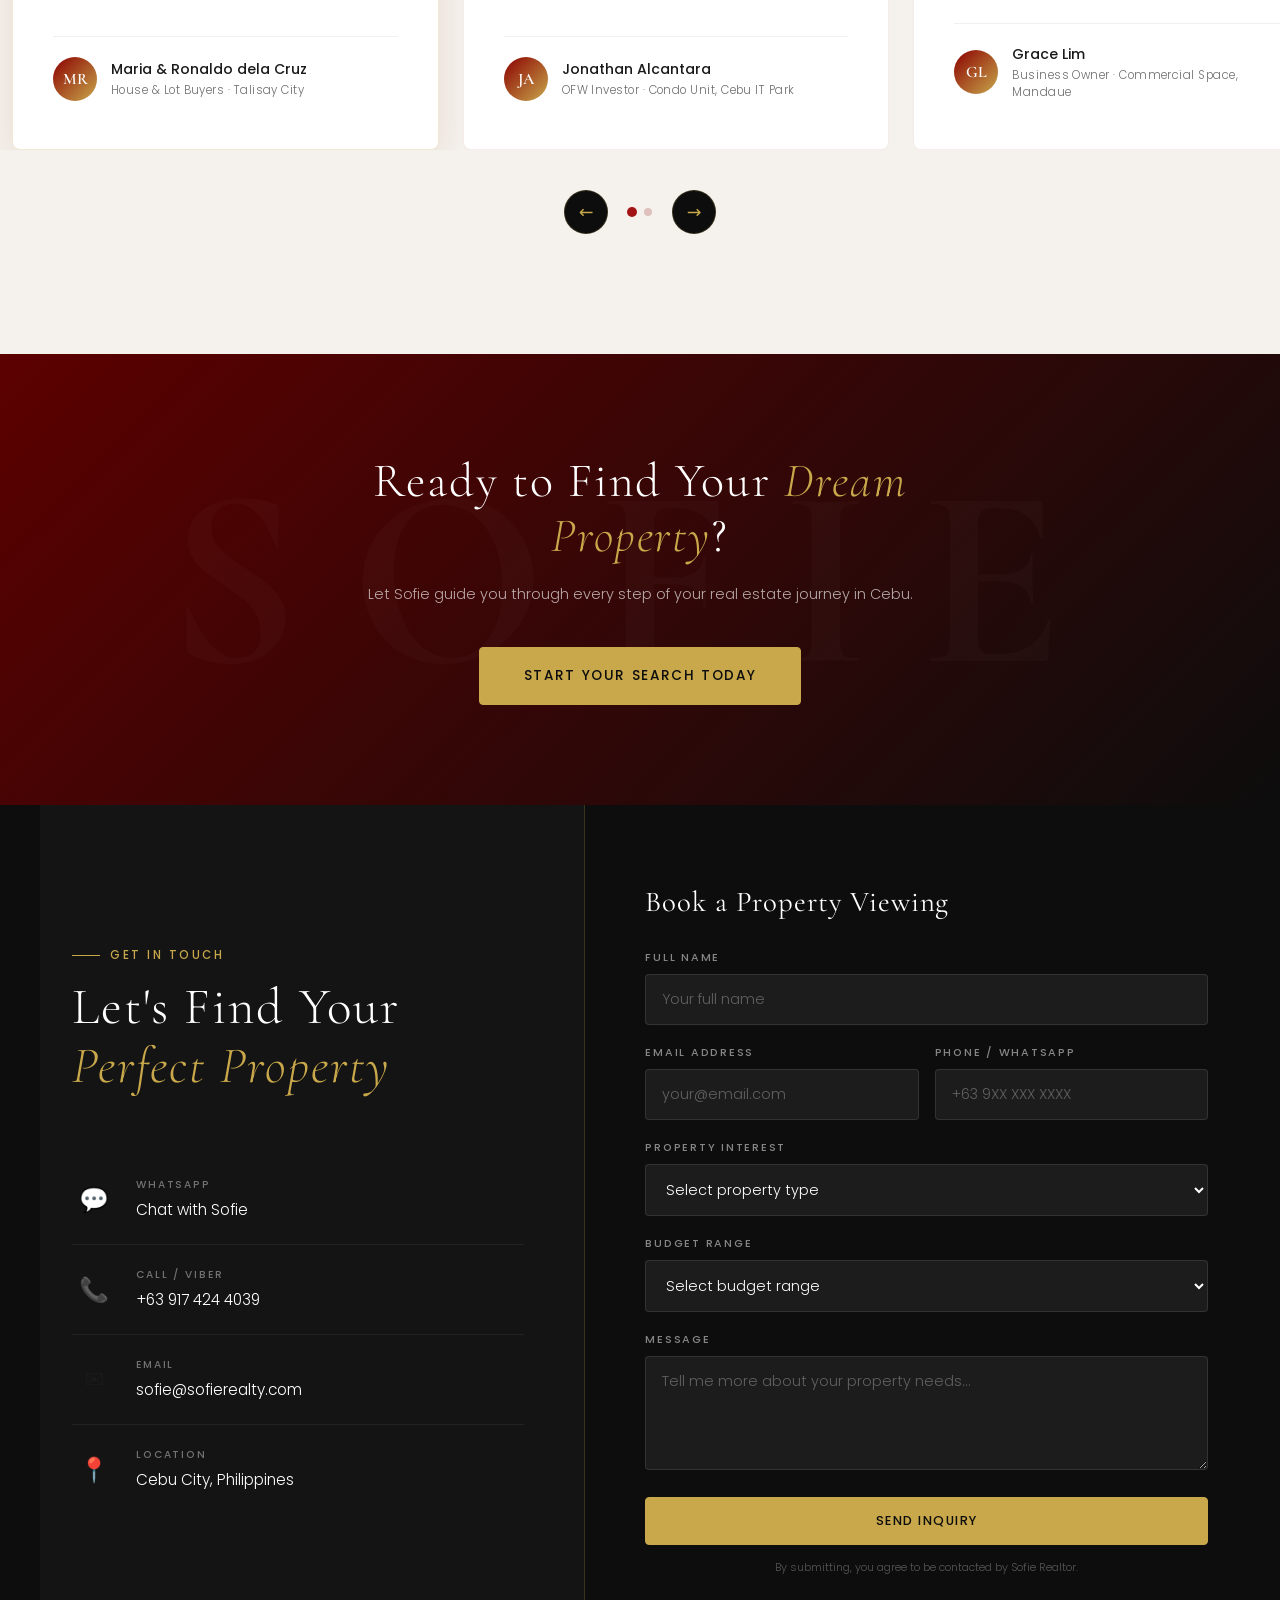
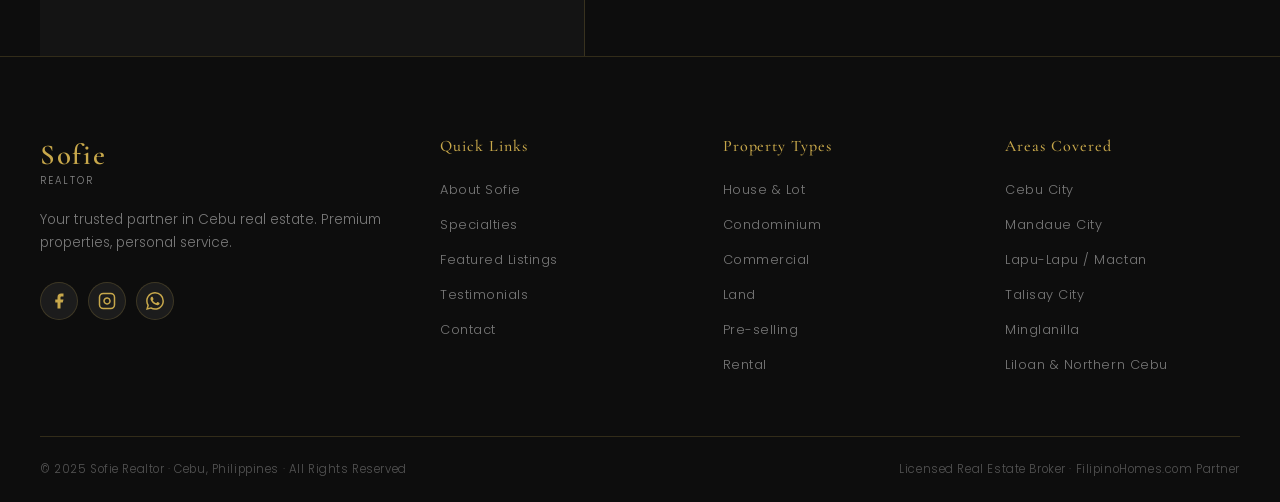
==== commit 8c0c0325: "Optimize page load speed by lazy-loading Chatbase chatbot widget after 3.5 seconds" ====
--- a/index.html
+++ b/index.html
@@ -518,9 +518,22 @@
     <svg width="28" height="28" viewBox="0 0 24 24" fill="currentColor"><path d="M17.472 14.382c-.297-.149-1.758-.867-2.03-.967-.273-.099-.471-.148-.67.15-.197.297-.767.966-.94 1.164-.173.199-.347.223-.644.075-.297-.15-1.255-.463-2.39-1.475-.883-.788-1.48-1.761-1.653-2.059-.173-.297-.018-.458.13-.606.134-.133.298-.347.446-.52.149-.174.198-.298.298-.497.099-.198.05-.371-.025-.52-.075-.149-.669-1.612-.916-2.207-.242-.579-.487-.5-.669-.51-.173-.008-.371-.01-.57-.01-.198 0-.52.074-.792.372-.272.297-1.04 1.016-1.04 2.479 0 1.462 1.065 2.875 1.213 3.074.149.198 2.096 3.2 5.077 4.487.709.306 1.262.489 1.694.625.712.227 1.36.195 1.871.118.571-.085 1.758-.719 2.006-1.413.248-.694.248-1.289.173-1.413-.074-.124-.272-.198-.57-.347m-5.421 7.403h-.004a9.87 9.87 0 0 1-5.031-1.378l-.361-.214-3.741.982.998-3.648-.235-.374a9.86 9.86 0 0 1-1.51-5.26c.001-5.45 4.436-9.884 9.888-9.884 2.64 0 5.122 1.03 6.988 2.898a9.825 9.825 0 0 1 2.893 6.994c-.003 5.45-4.437 9.884-9.885 9.884m8.413-18.297A11.815 11.815 0 0 0 12.05 0C5.495 0 .16 5.335.157 11.892c0 2.096.547 4.142 1.588 5.945L.057 24l6.305-1.654a11.882 11.882 0 0 0 5.683 1.448h.005c6.554 0 11.89-5.335 11.893-11.893a11.821 11.821 0 0 0-3.48-8.413z"/></svg>
   </a>
 
-  <!-- Chatbase AI Chatbot Widget -->
+  <!-- Lazy-loaded Chatbase AI Chatbot Widget to optimize speed -->
   <script>
-    (function(){if(!window.chatbase||window.chatbase("getState")!=="initialized"){window.chatbase=(...arguments)=>{if(!window.chatbase.q){window.chatbase.q=[]}window.chatbase.q.push(arguments)};window.chatbase=new Proxy(window.chatbase,{get(target,prop){if(prop==="q"){return target.q}return(...args)=>target(prop,...args)}})}const onLoad=function(){const script=document.createElement("script");script.src="https://www.chatbase.co/embed.min.js";script.id="zufsk7v3mHL6Har65y9Gh";script.domain="www.chatbase.co";document.body.appendChild(script)};if(document.readyState==="complete"){onLoad()}else{window.addEventListener("load",onLoad)}})();
+    window.addEventListener('load', () => {
+      setTimeout(() => {
+        if(!window.chatbase||window.chatbase("getState")!=="initialized"){
+          window.chatbase=(...arguments)=>{if(!window.chatbase.q){window.chatbase.q=[]}window.chatbase.q.push(arguments)};
+          window.chatbase=new Proxy(window.chatbase,{get(target,prop){if(prop==="q"){return target.q}return(...args)=>target(prop,...args)}});
+        }
+        const script = document.createElement("script");
+        script.src = "https://www.chatbase.co/embed.min.js";
+        script.id = "zufsk7v3mHL6Har65y9Gh";
+        script.domain = "www.chatbase.co";
+        script.async = true;
+        document.body.appendChild(script);
+      }, 3500);
+    });
   </script>
 
   <script src="script-v2.js"></script>
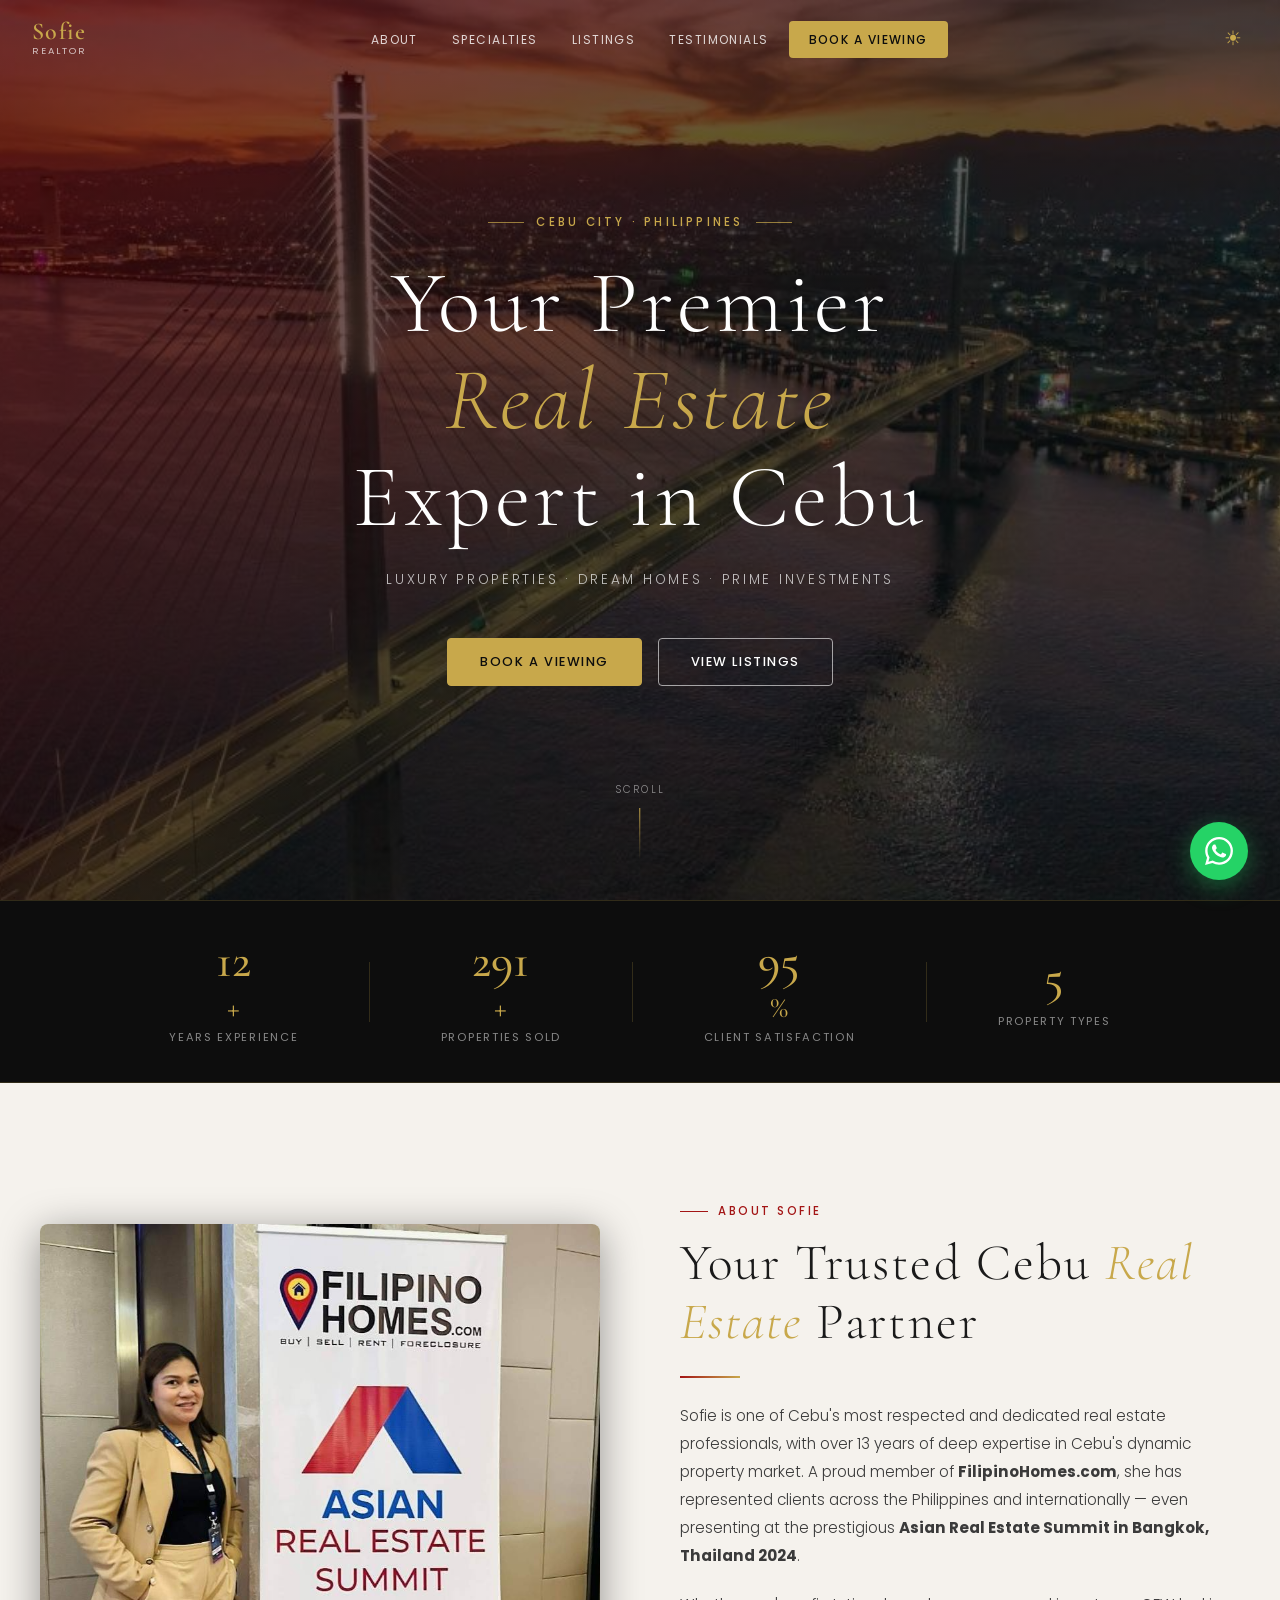
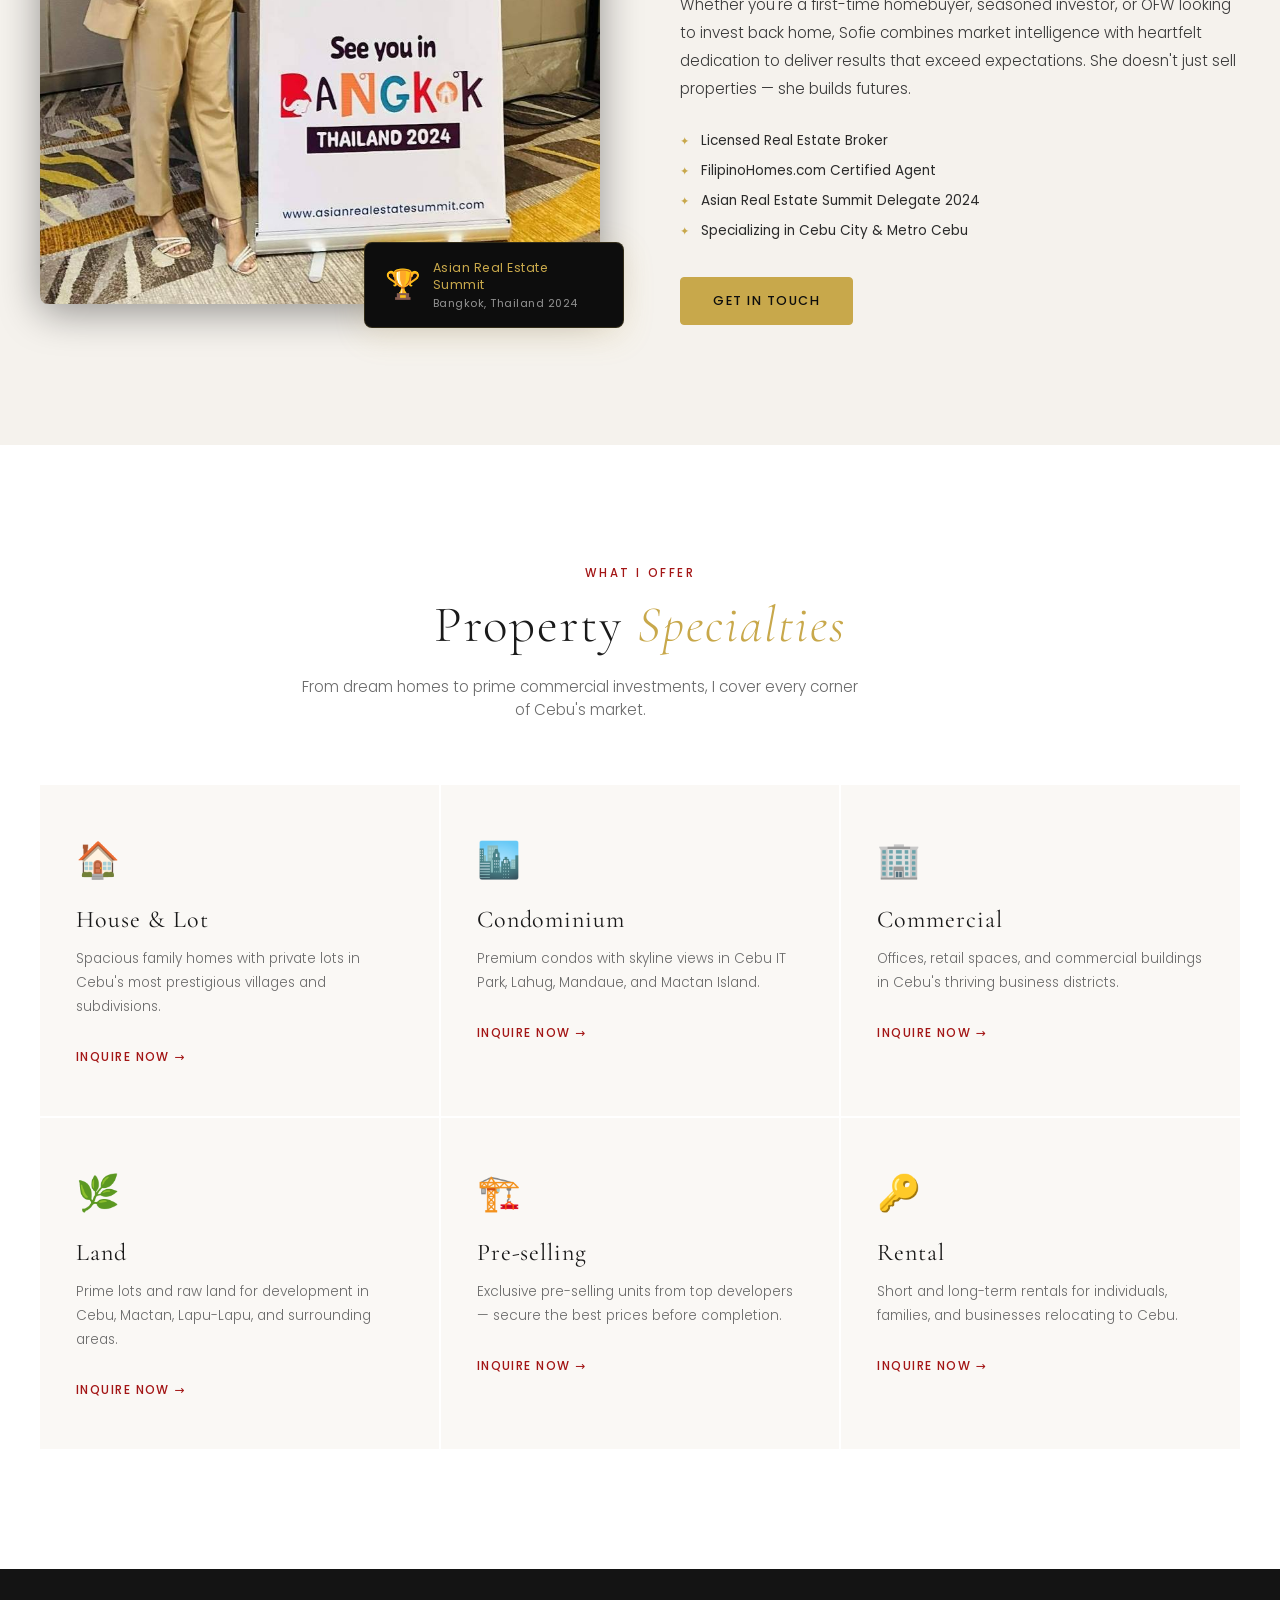
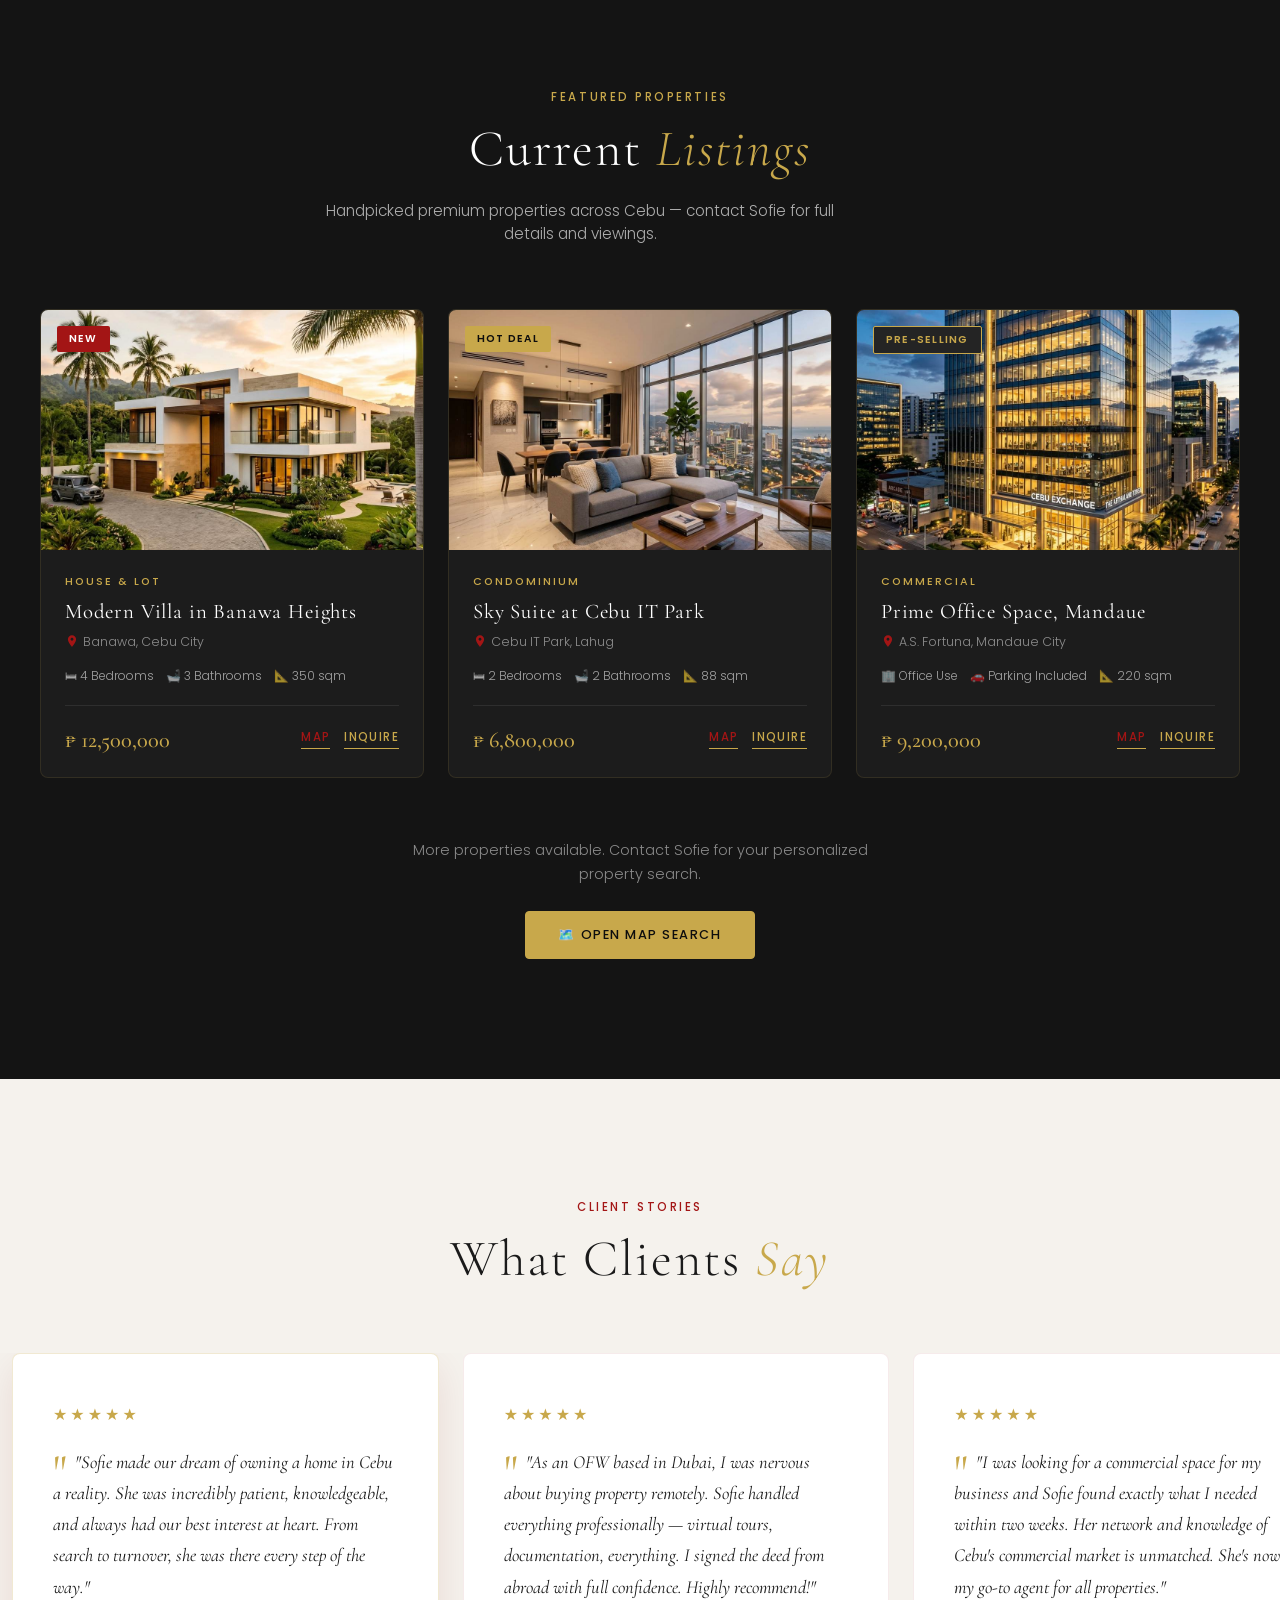
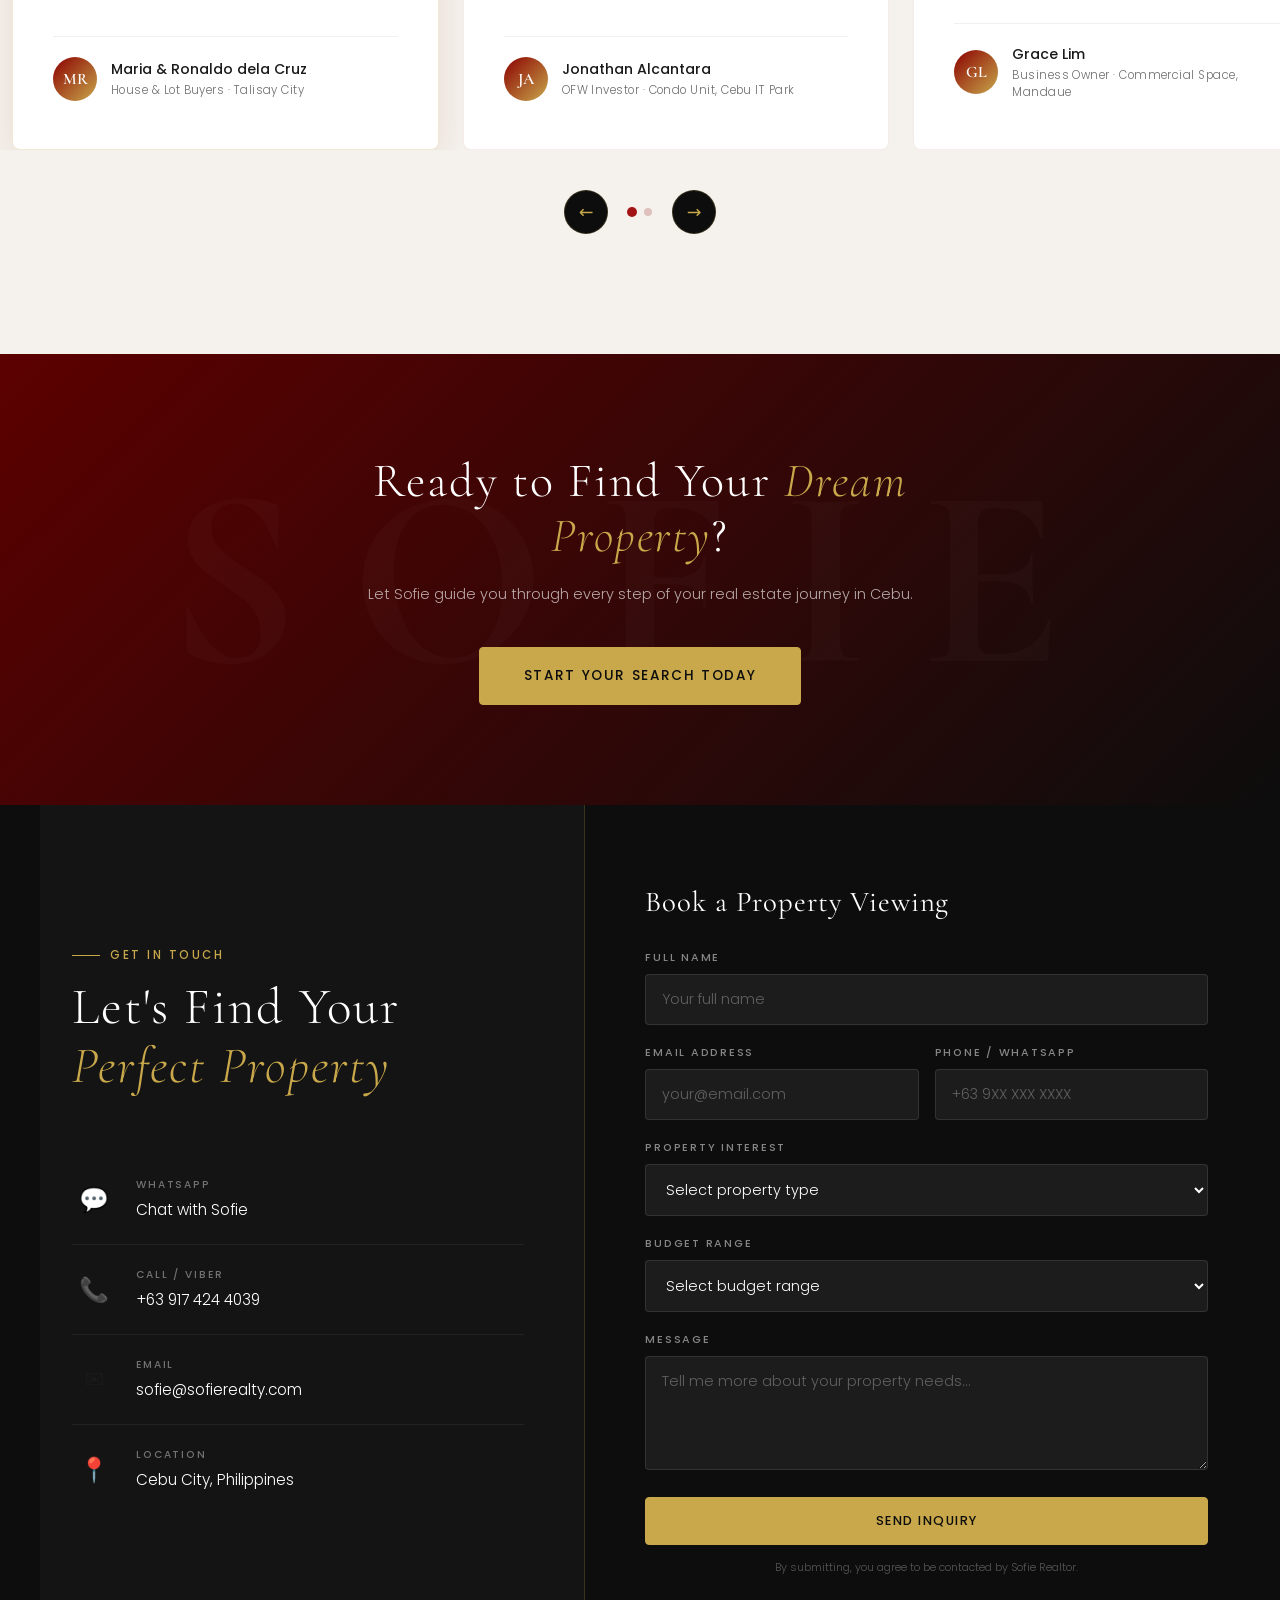
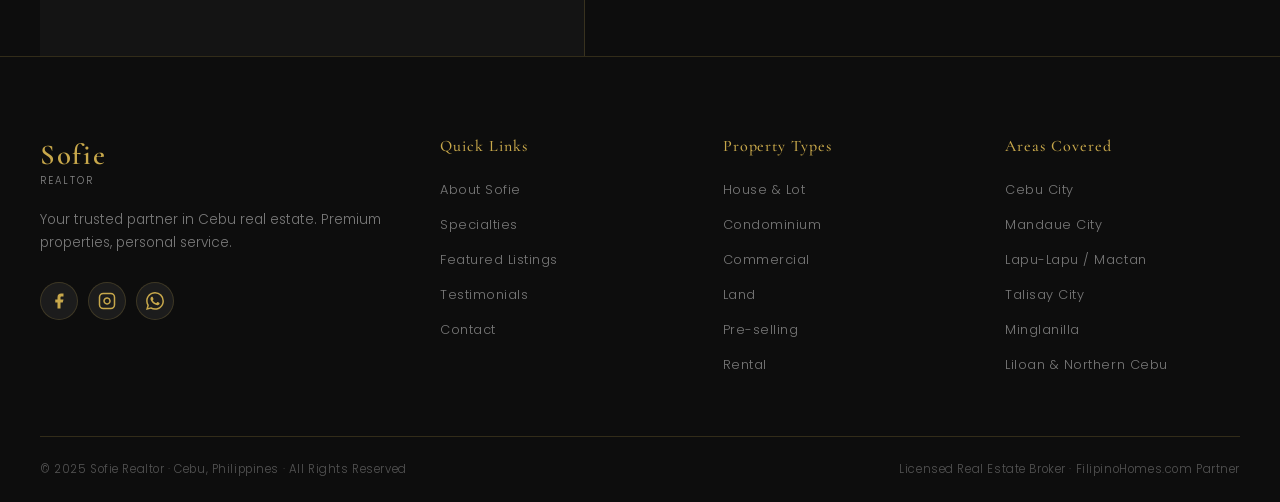
==== commit ecff3020: "Bump script-v2.js version tag to force browser to load new native submission code" ====
--- a/index.html
+++ b/index.html
@@ -536,6 +536,6 @@
     });
   </script>
 
-  <script src="script-v2.js"></script>
+  <script src="script-v2.js?v=2"></script>
 </body>
 </html>
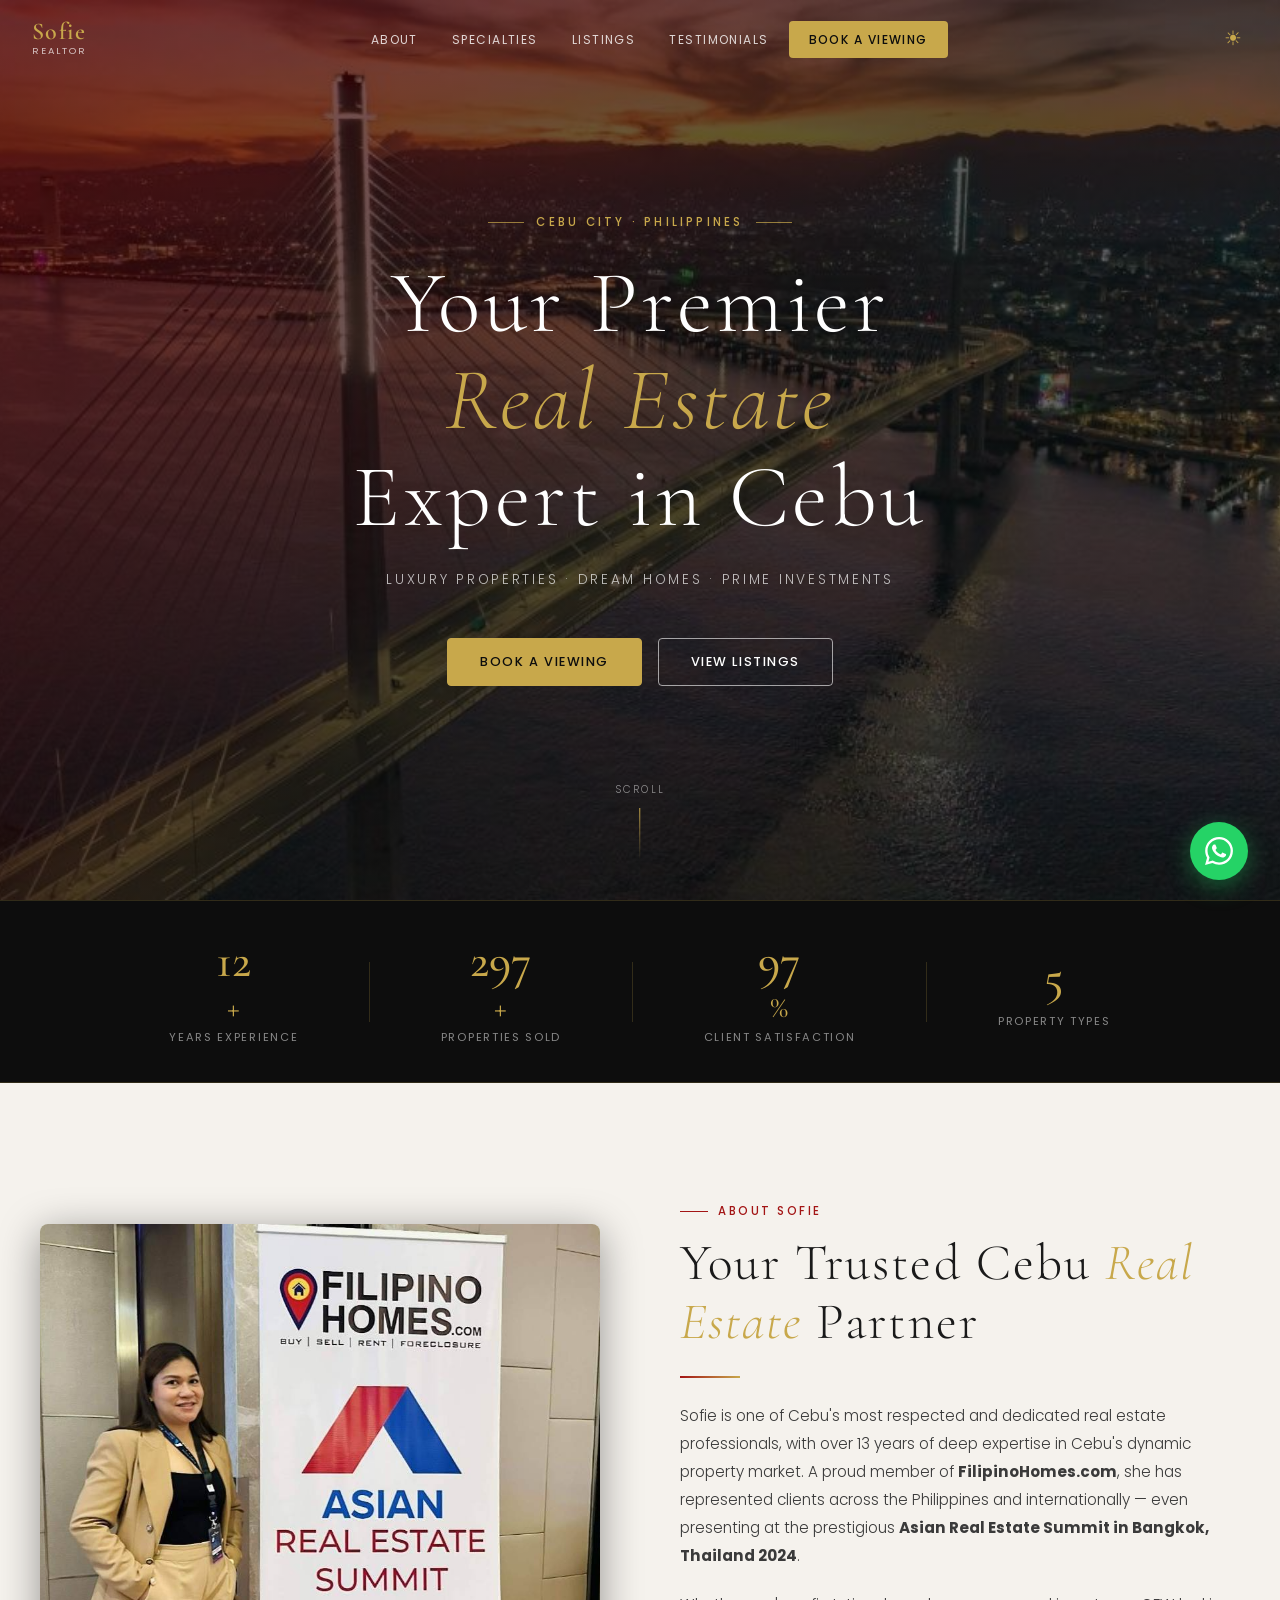
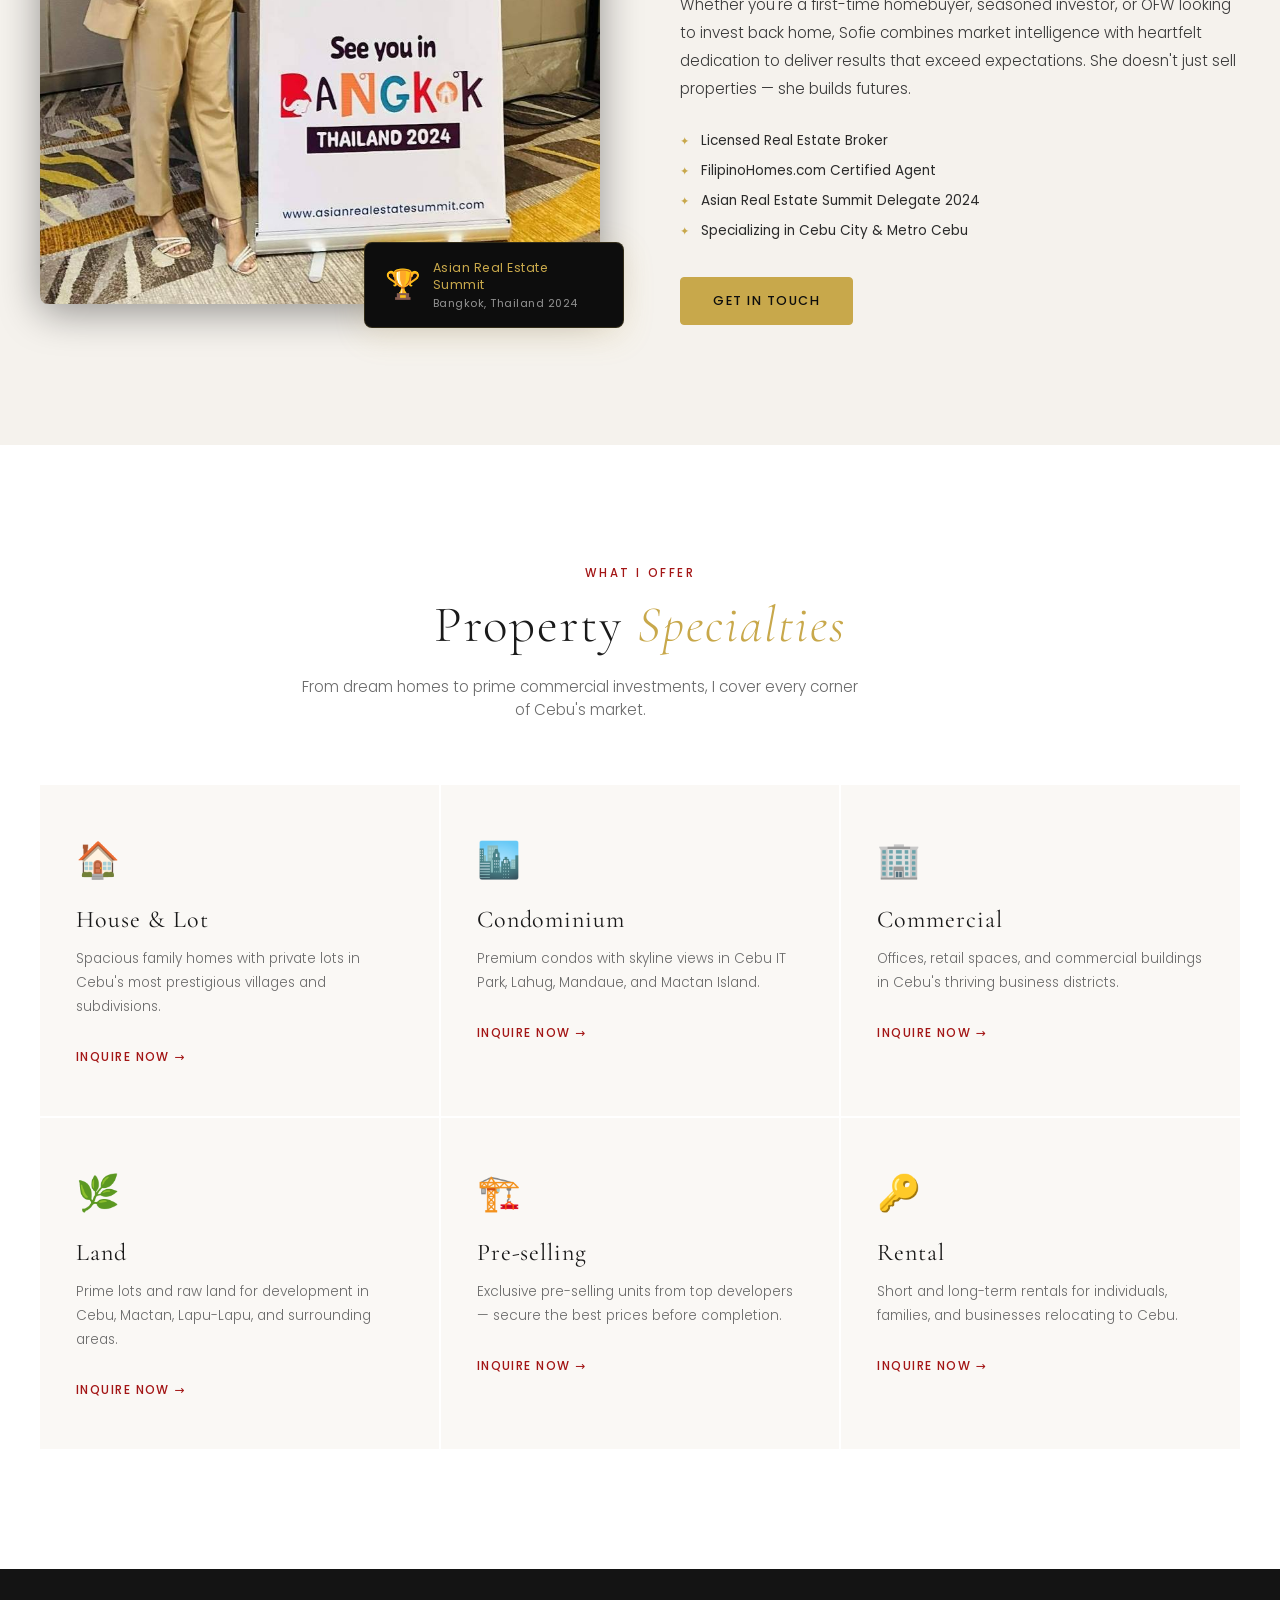
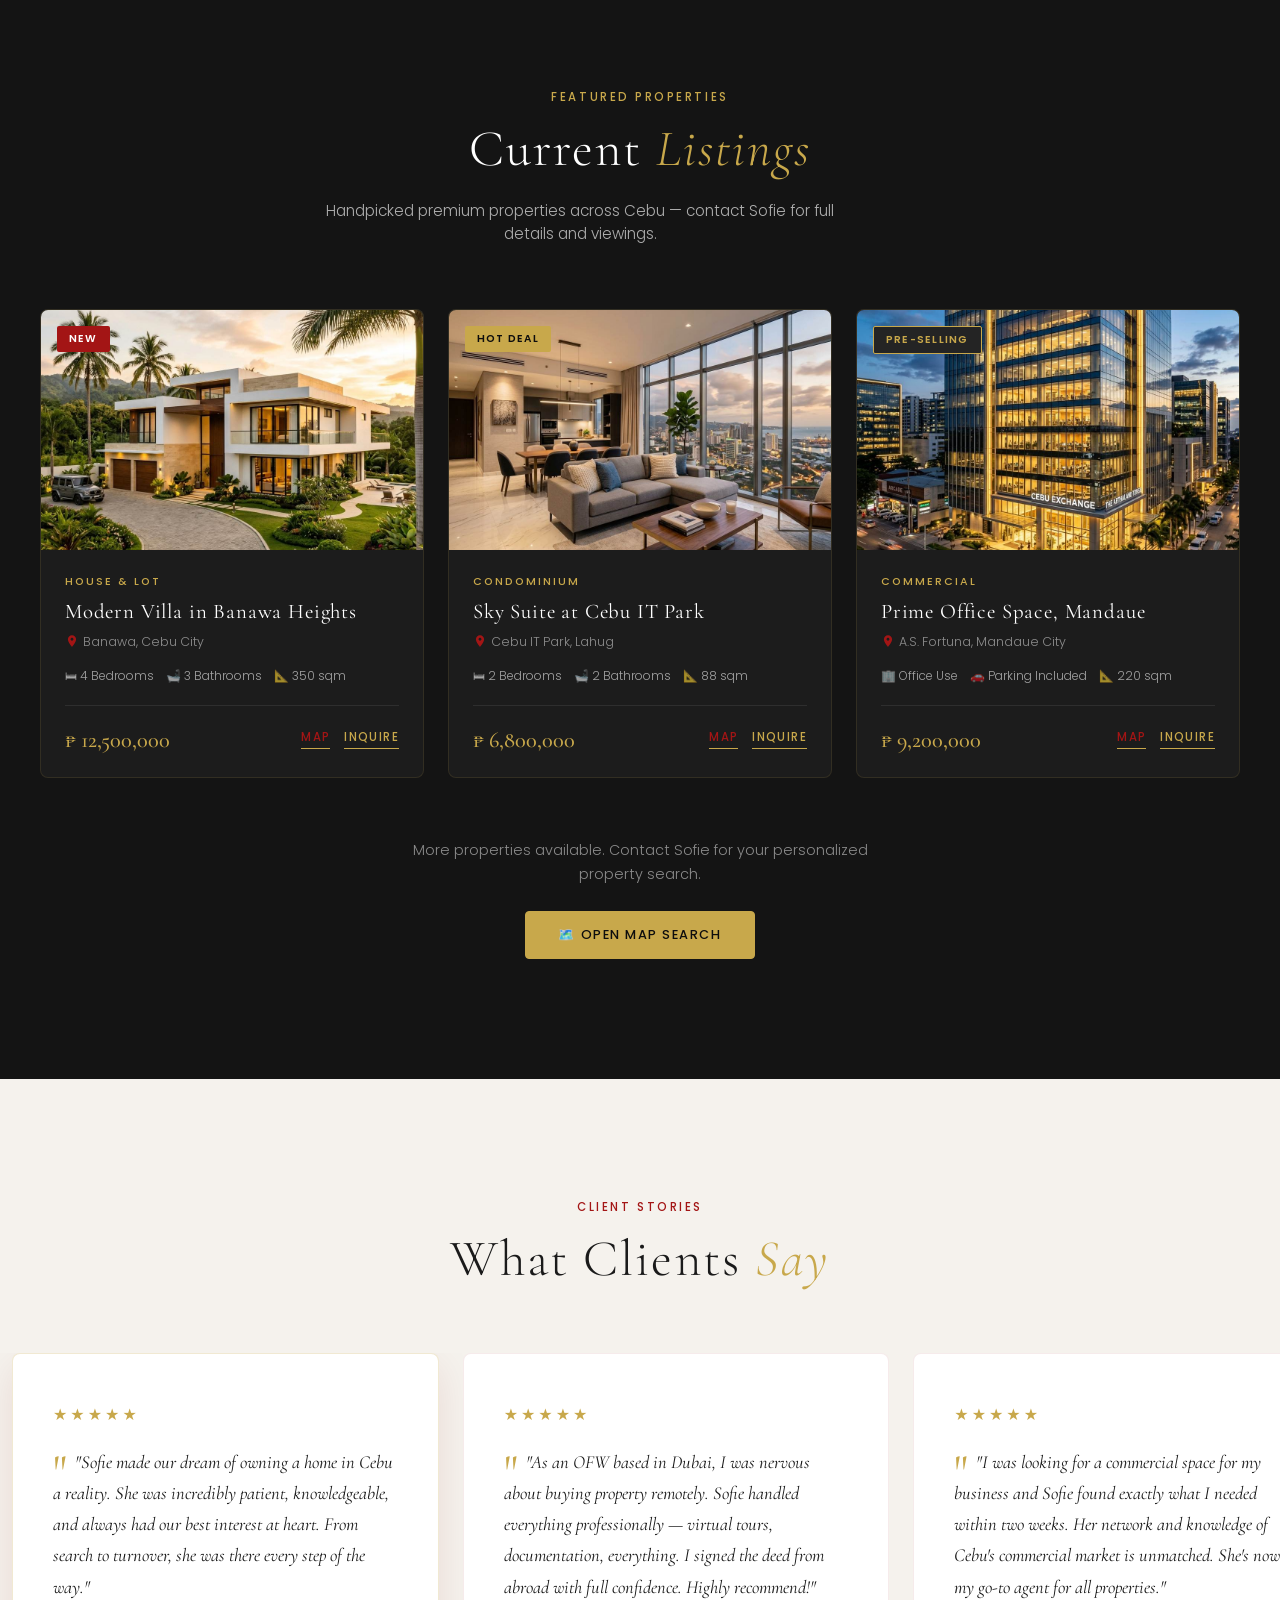
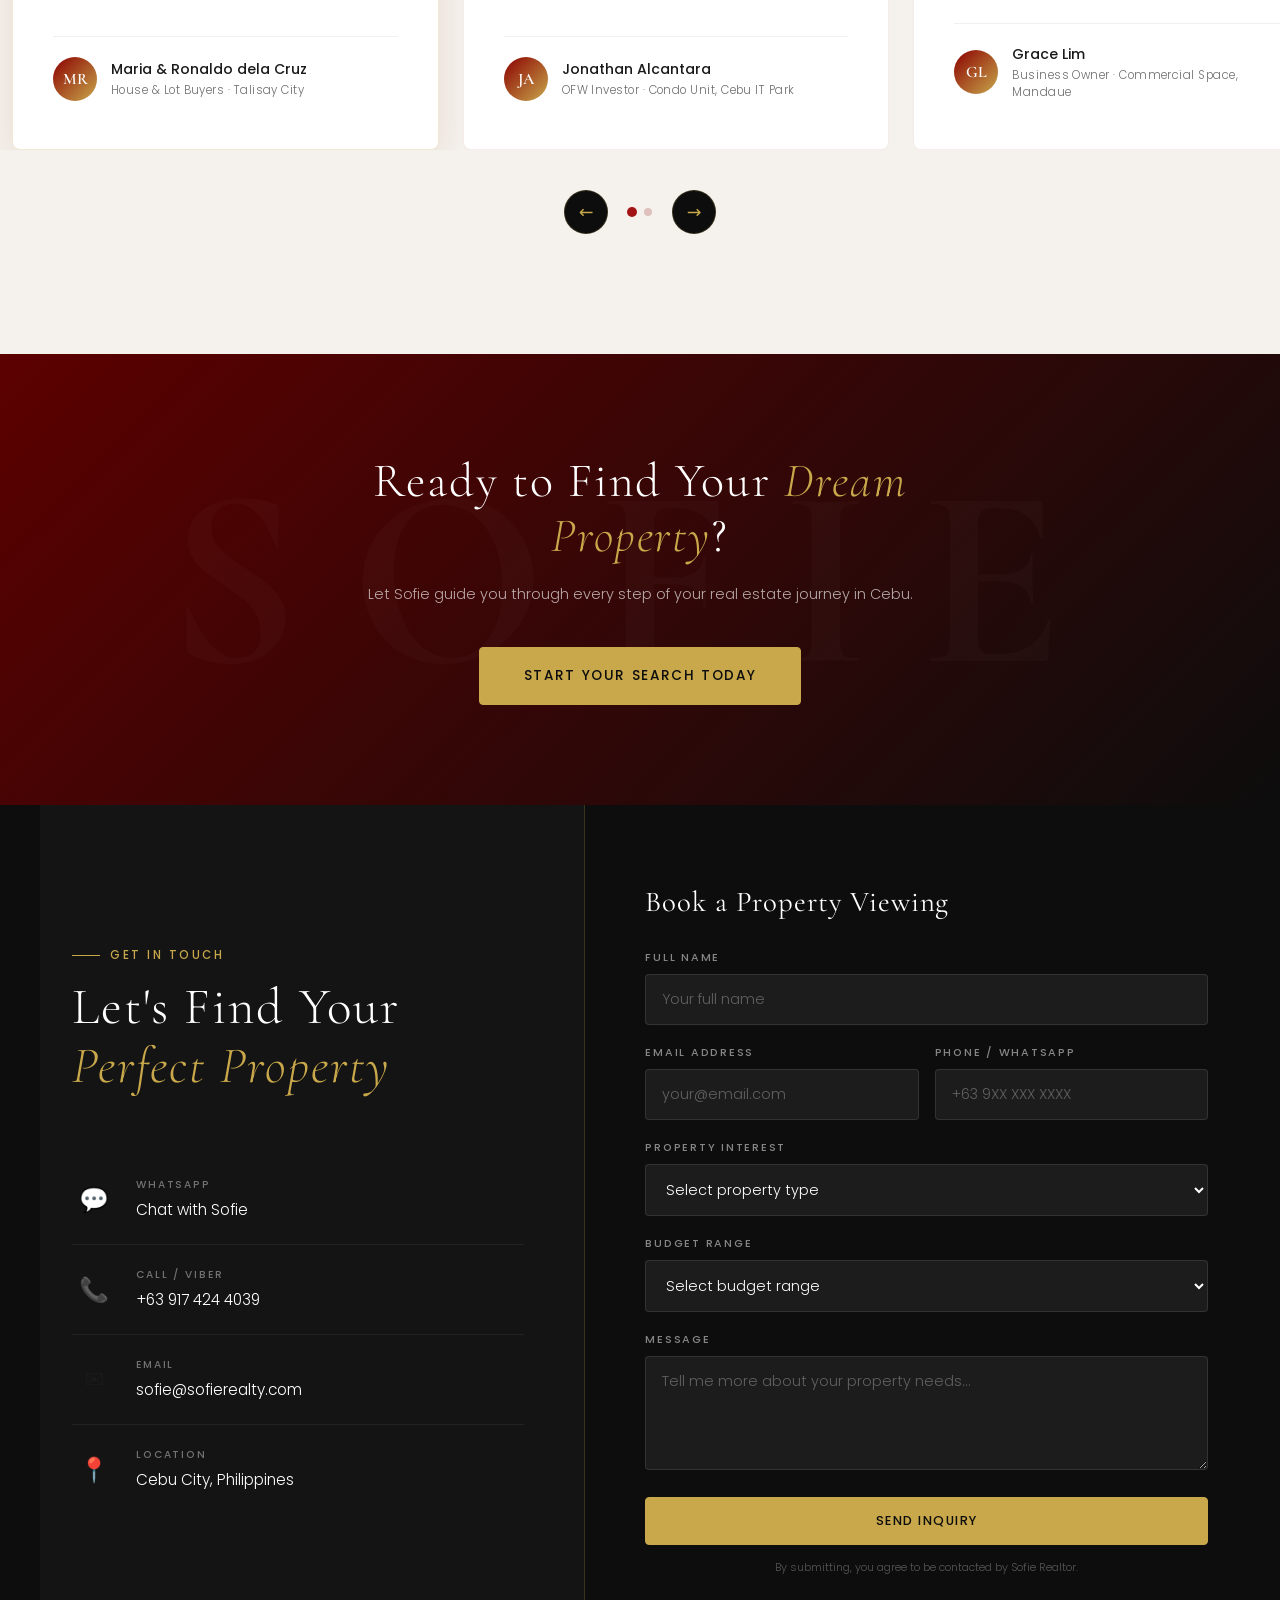
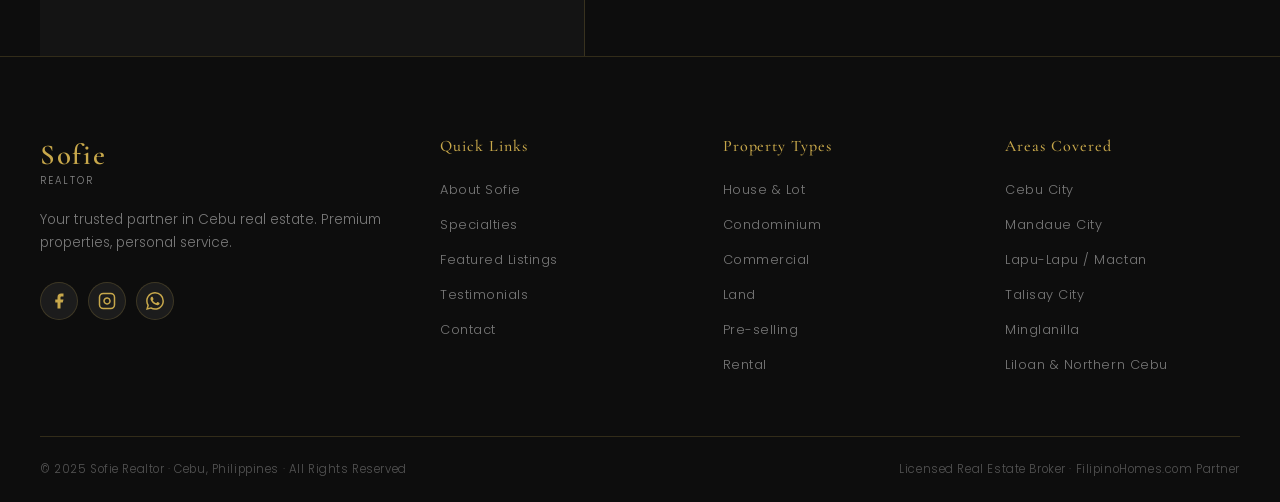
==== commit fa48dc0d: "Implement Google Sheets listings database, keyword filters, and Schema/OG SEO tags" ====
--- a/index.html
+++ b/index.html
@@ -8,6 +8,53 @@
   <meta property="og:title" content="Sofie Realtor | Premium Real Estate in Cebu" />
   <meta property="og:description" content="Your trusted partner for luxury real estate in Cebu — House & Lot, Condo, Commercial, Land, Pre-selling, and Rental properties." />
   <meta property="og:type" content="website" />
+  <meta property="og:url" content="https://lilpaolo67.github.io/sofie-realtor/" />
+  <meta property="og:image" content="https://lilpaolo67.github.io/sofie-realtor/images/sofie_real.jpg" />
+  <meta name="twitter:card" content="summary_large_image" />
+  <meta name="twitter:title" content="Sofie Realtor | Premium Real Estate in Cebu" />
+  <meta name="twitter:description" content="Find luxury homes, condos, commercial properties, and prime land in Cebu City with Sofie Ando." />
+  <meta name="twitter:image" content="https://lilpaolo67.github.io/sofie-realtor/images/sofie_real.jpg" />
+
+  <!-- Schema.org JSON-LD Structured Data for Local Business SEO -->
+  <script type="application/ld+json">
+  {
+    "@context": "https://schema.org",
+    "@type": "RealEstateAgent",
+    "name": "Sofie Ando - Real Estate Specialist",
+    "image": "https://lilpaolo67.github.io/sofie-realtor/images/sofie_real.jpg",
+    "@id": "https://lilpaolo67.github.io/sofie-realtor/#agent",
+    "url": "https://lilpaolo67.github.io/sofie-realtor/",
+    "telephone": "+639174244039",
+    "priceRange": "$$$",
+    "address": {
+      "@type": "PostalAddress",
+      "streetAddress": "Cebu IT Park, Lahug",
+      "addressLocality": "Cebu City",
+      "addressRegion": "Cebu",
+      "postalCode": "6000",
+      "addressCountry": "PH"
+    },
+    "geo": {
+      "@type": "GeoCoordinates",
+      "latitude": 10.3278,
+      "longitude": 123.9061
+    },
+    "openingHoursSpecification": {
+      "@type": "OpeningHoursSpecification",
+      "dayOfWeek": [
+        "Monday",
+        "Tuesday",
+        "Wednesday",
+        "Thursday",
+        "Friday",
+        "Saturday",
+        "Sunday"
+      ],
+      "opens": "08:00",
+      "closes": "20:00"
+    }
+  }
+  </script>
 
   <!-- Fonts -->
   <link rel="preconnect" href="https://fonts.googleapis.com" />
